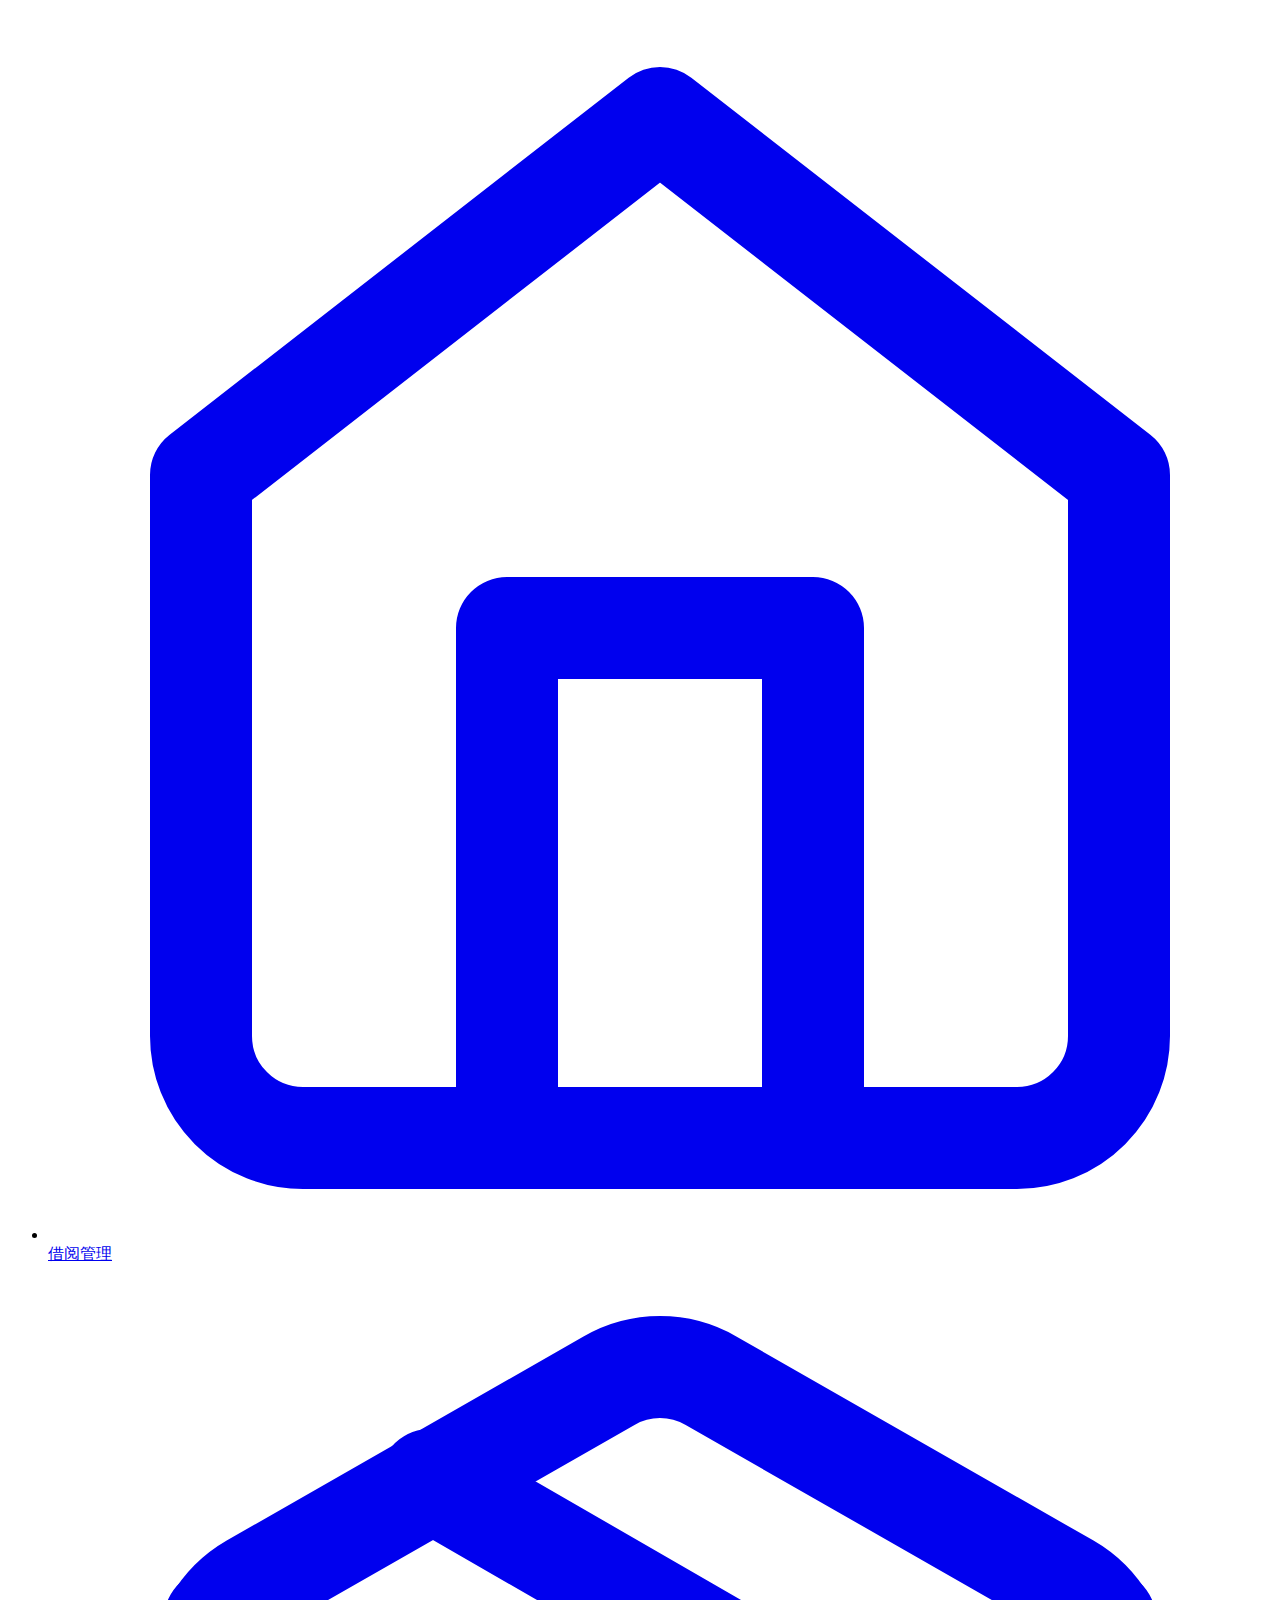
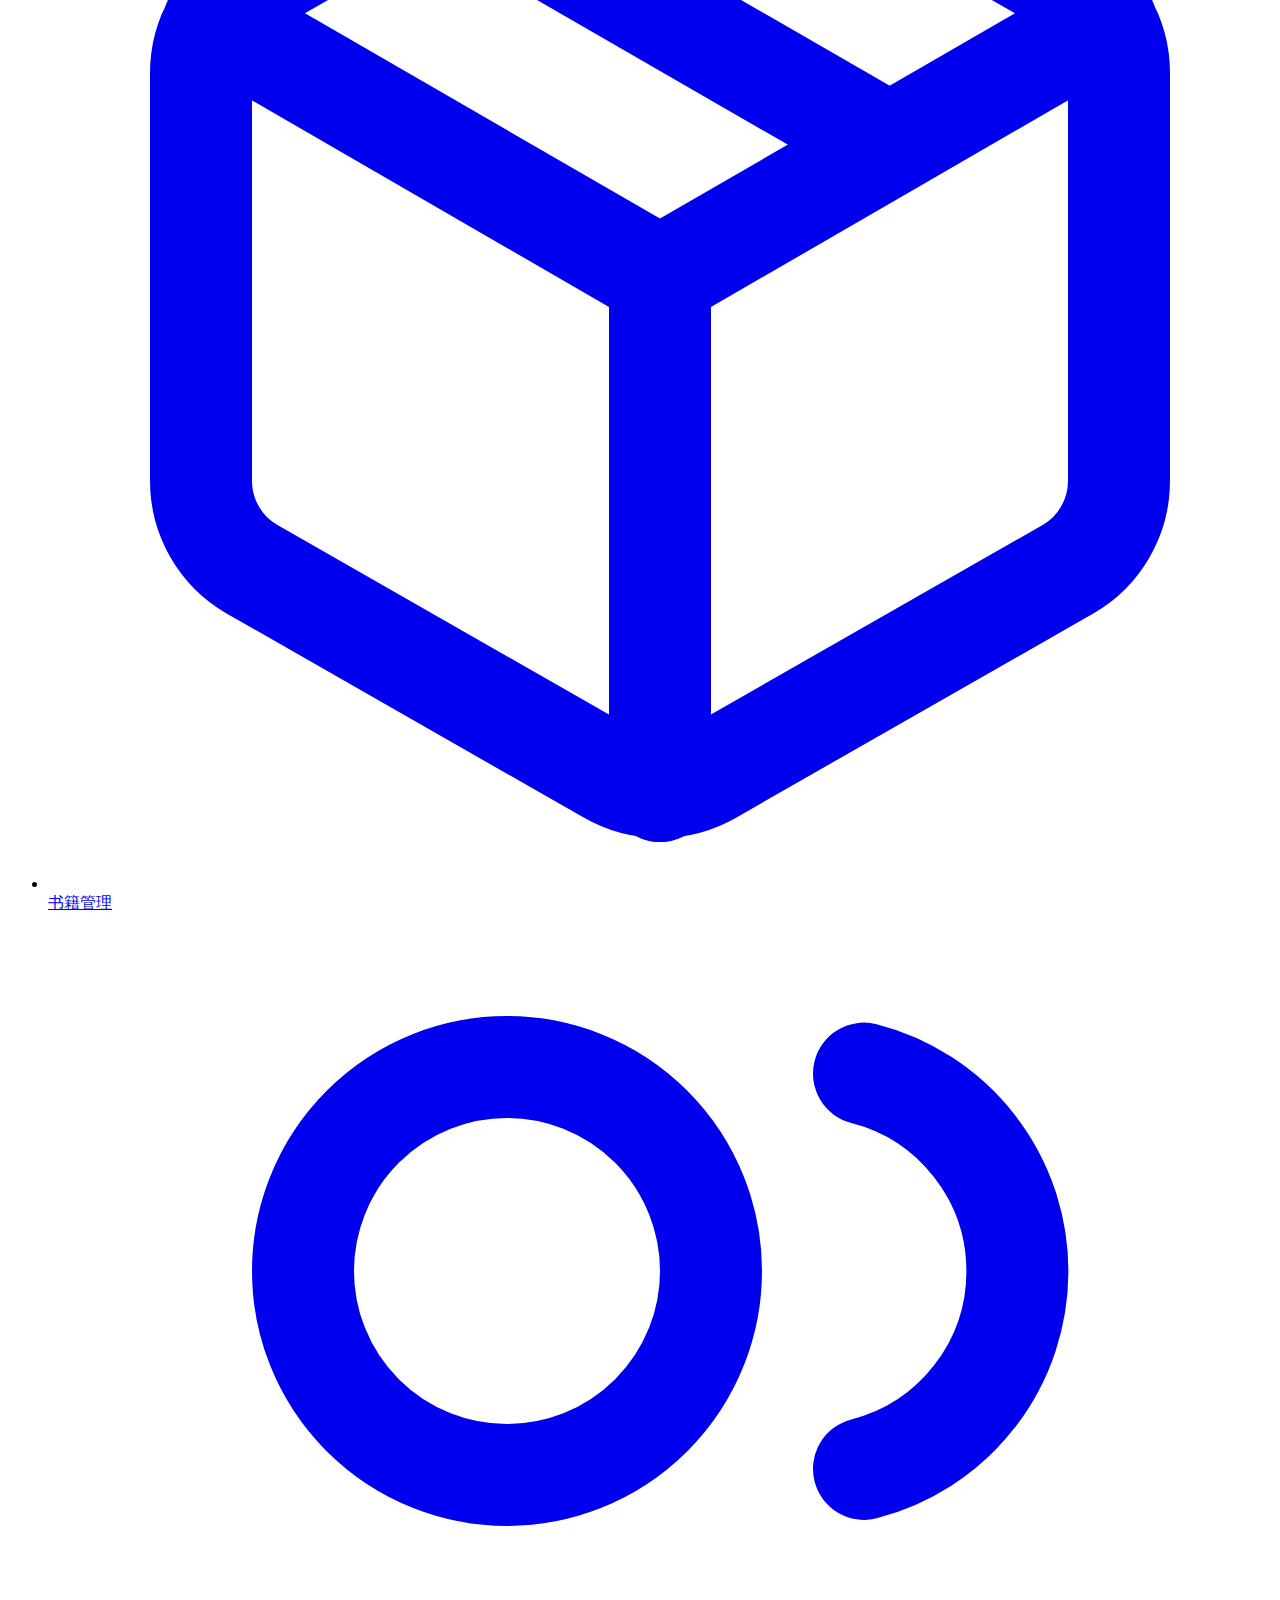
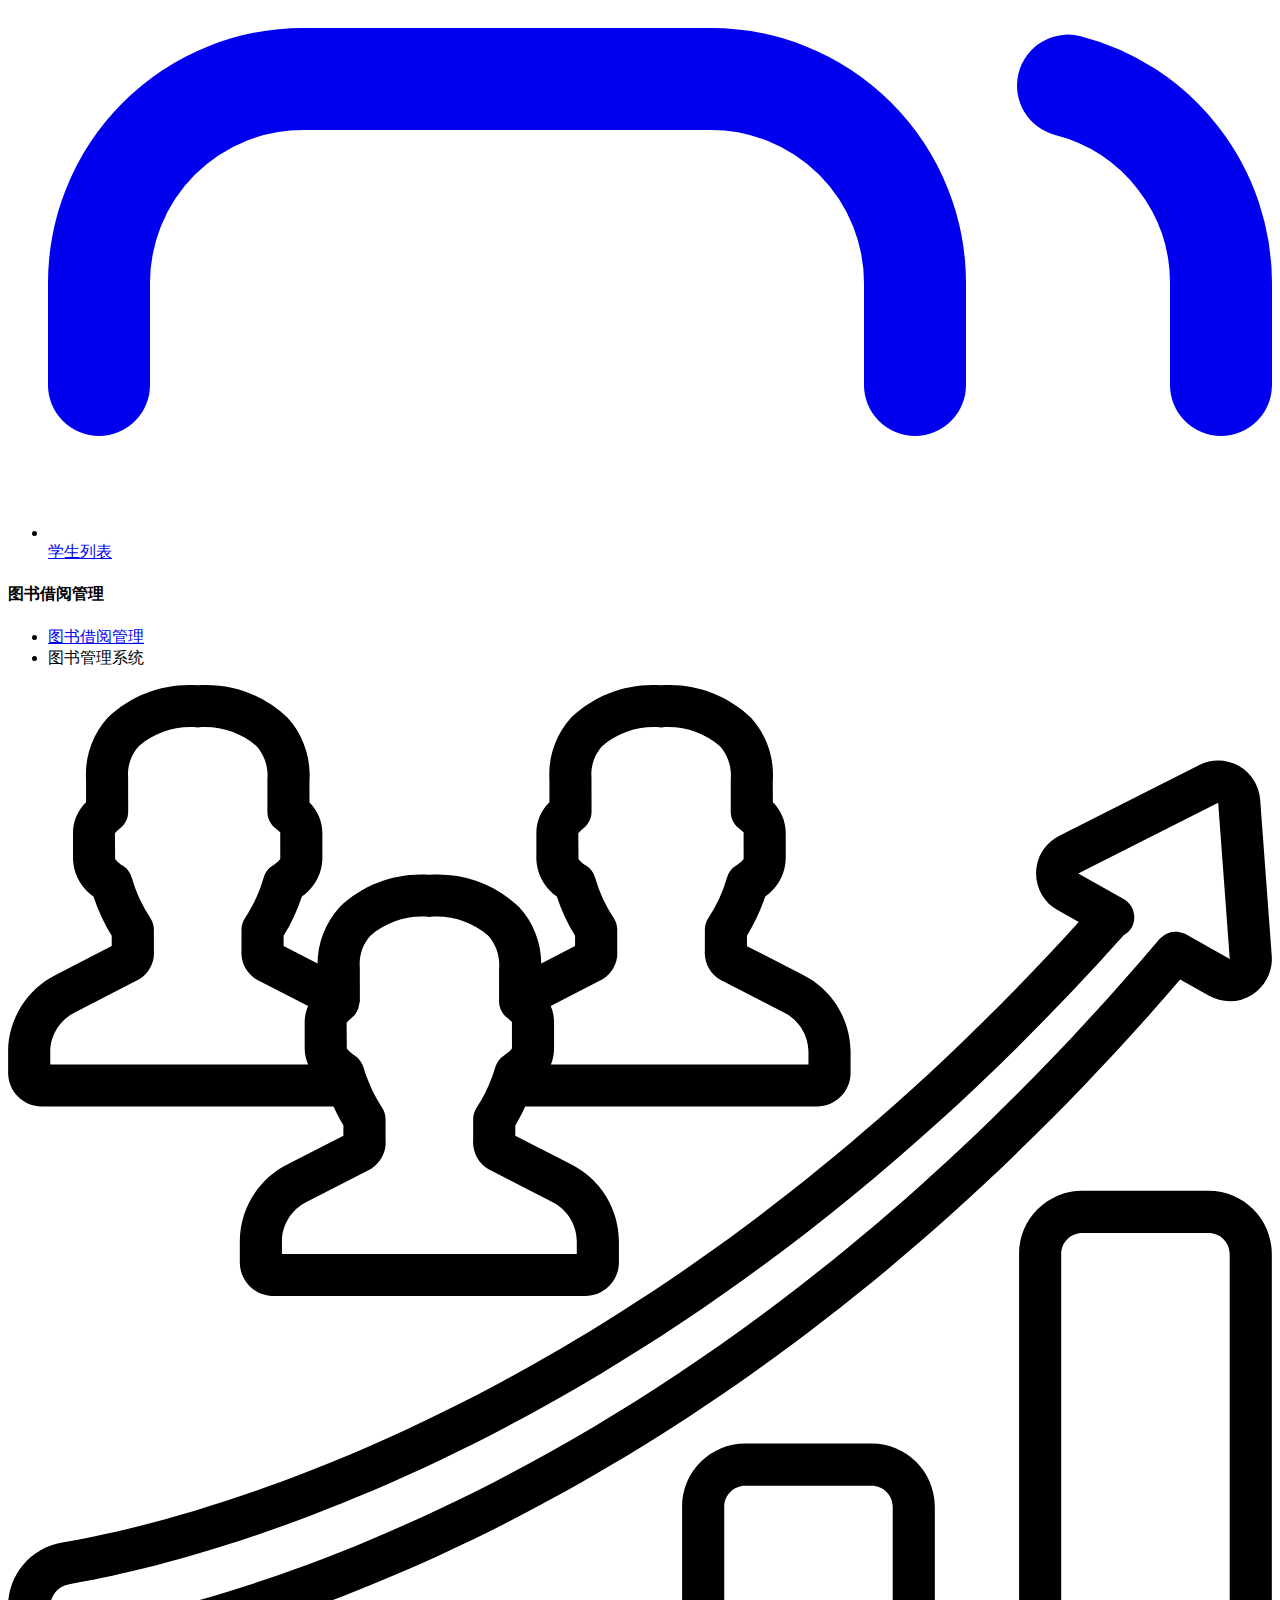
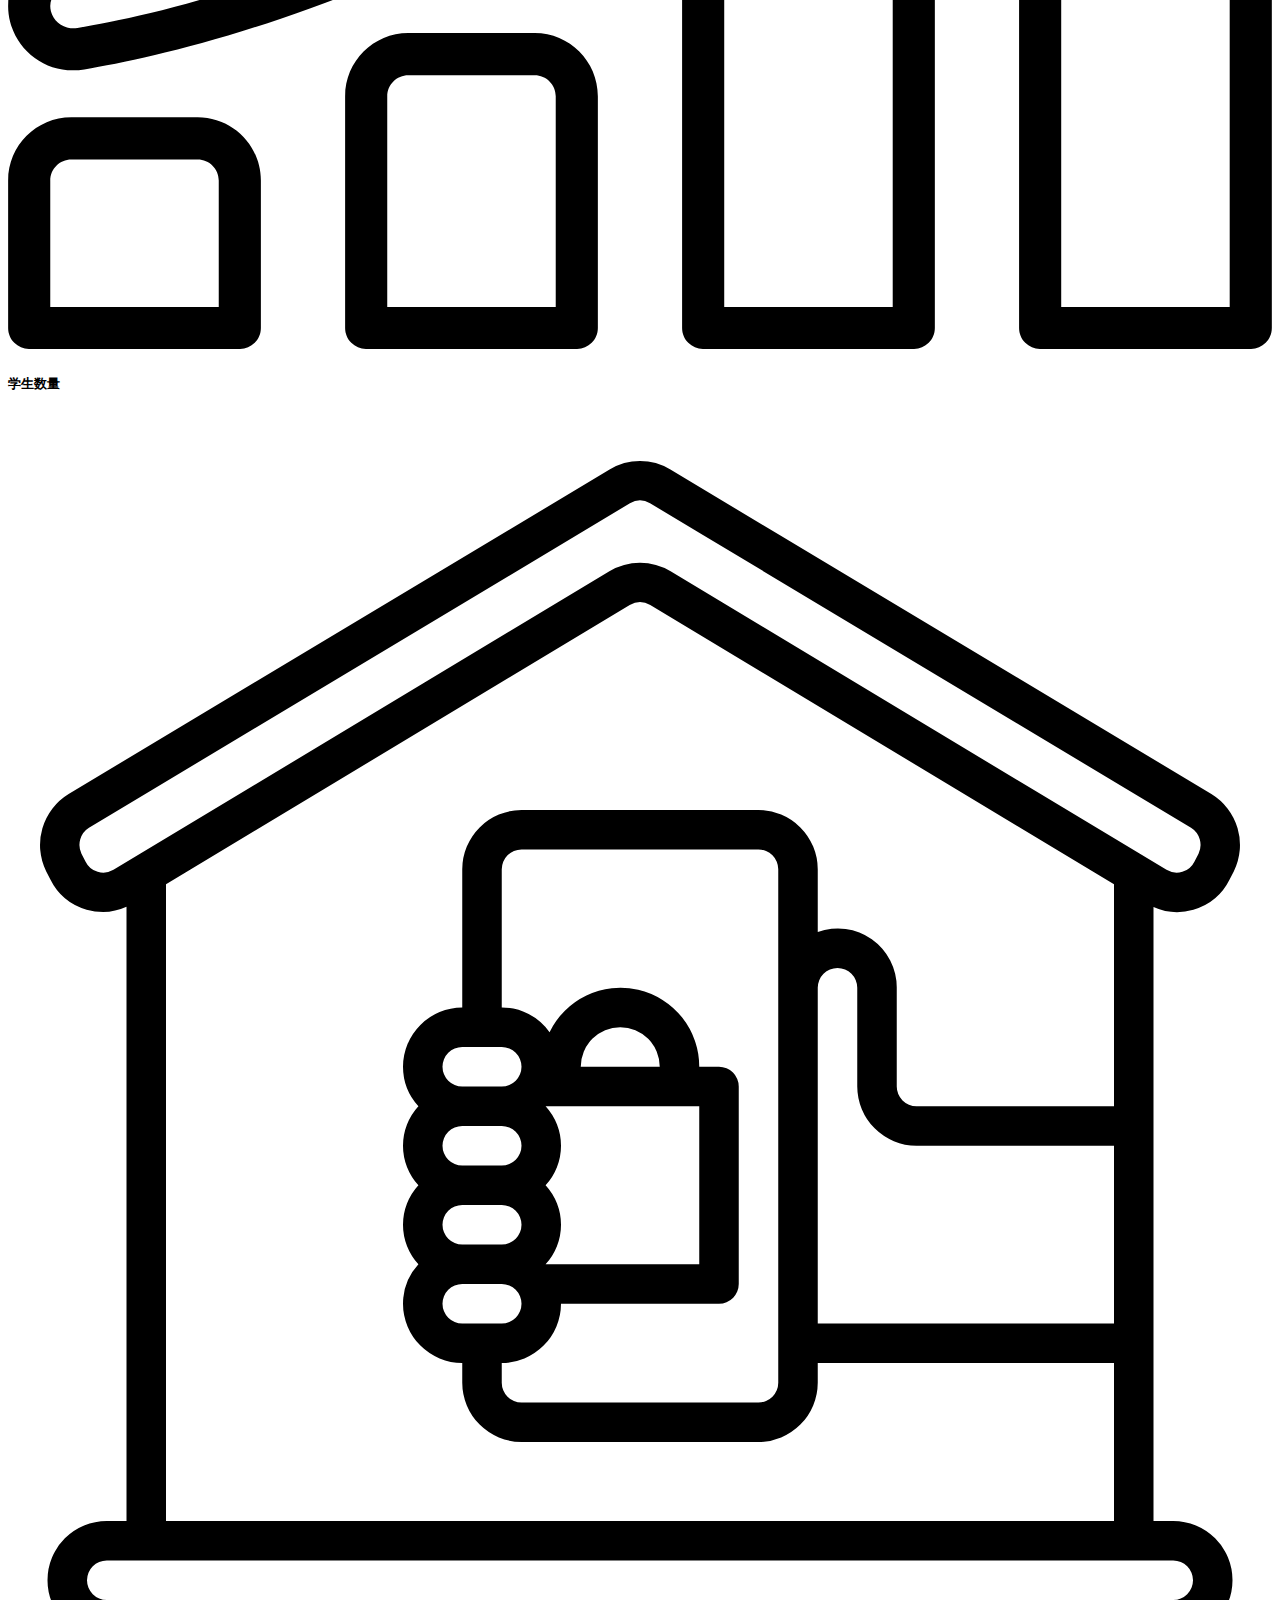
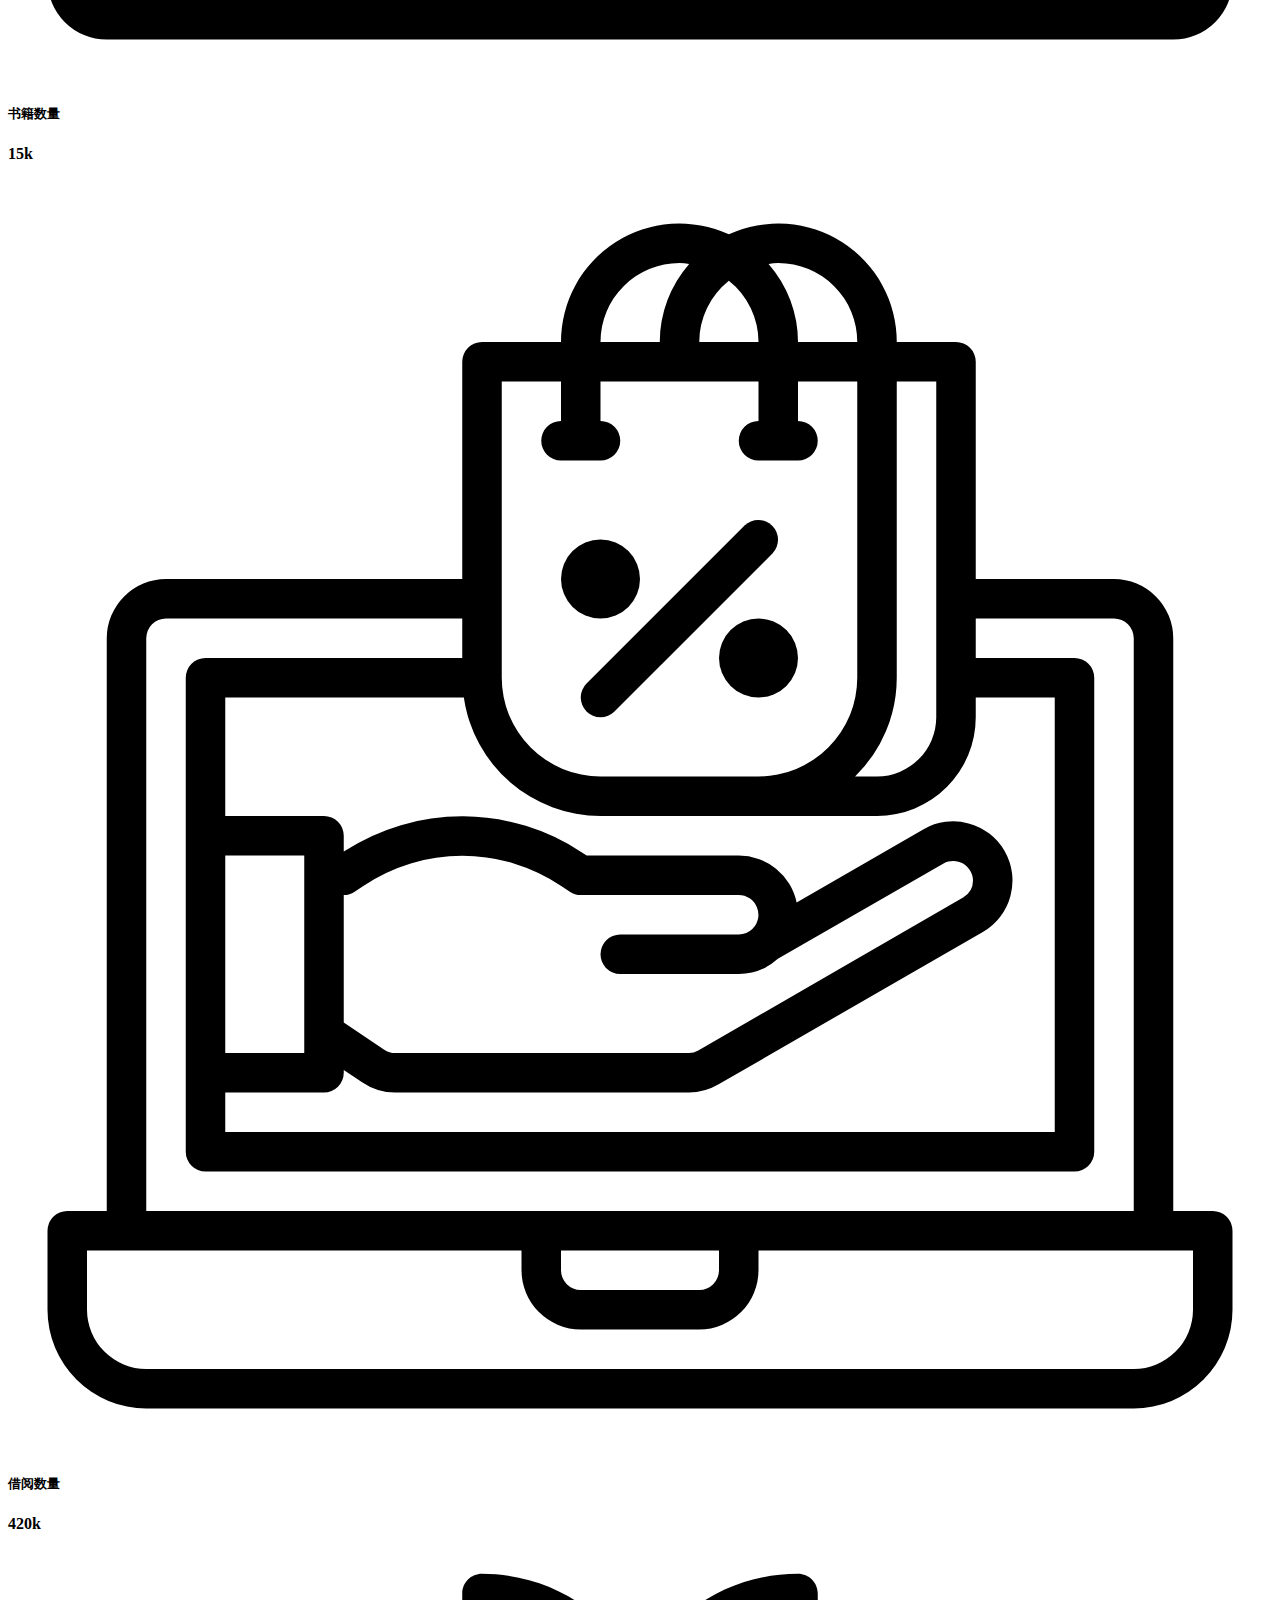
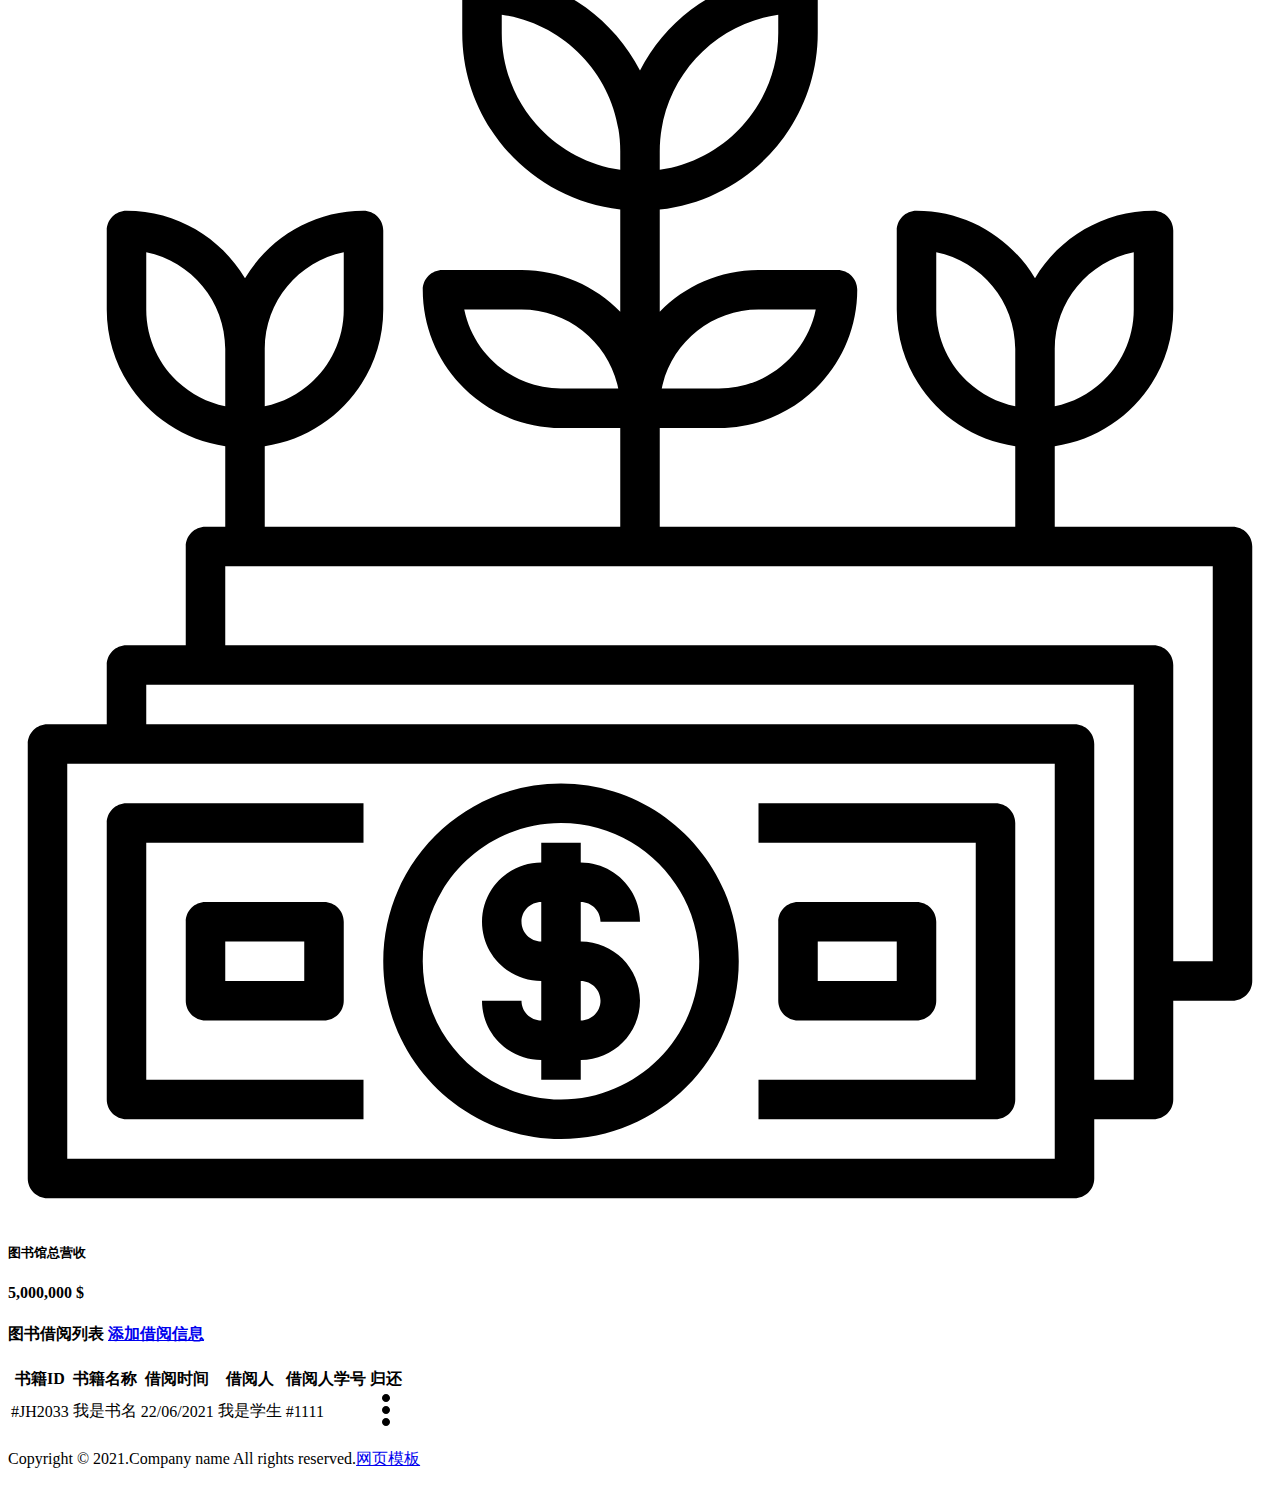
==== src/main/resources/index.html @ d1291835 "Finish P4" ====
<!DOCTYPE html>
<!--[if IE 8]> <html lang="en" class="ie8 no-js"> <![endif]-->
<!--[if IE 9]> <html lang="en" class="ie9 no-js"> <![endif]-->
<!--[if !IE]><!-->
<html lang="zxx" xmlns:th="http://www.thymeleaf.org">
<!--<![endif]-->
<!-- Begin Head -->

<head>
    <title>图书管理系统</title>
    <meta charset="utf-8">
    <meta content="width=device-width, initial-scale=1.0" name="viewport">
    <meta name="description" content="">
    <meta name="keywords" content="">
    <meta name="author" content="">
    <meta name="MobileOptimized" content="320">
    <!--Start Style -->
    <link rel="stylesheet" type="text/css" href="static/css/fonts.css">
    <link rel="stylesheet" type="text/css" href="static/css/bootstrap.min.css">
    <link rel="stylesheet" type="text/css" href="static/css/font-awesome.min.css">
    <link rel="stylesheet" type="text/css" href="static/css/icofont.min.css">
    <link rel="stylesheet" type="text/css" href="static/css/style.css">
	<link rel="stylesheet" id="theme-change" type="text/css" href="">
</head>

<body>
<!--	<div class="loader">-->
<!--	  <div class="spinner">-->
<!--		<img src="static/picture/loader.gif" alt="">-->
<!--	  </div> -->
<!--	</div>-->
    <!-- Main Body -->
    <div class="page-wrapper">

        <div th:replace="header.html::title"></div>

        <!-- Sidebar Start -->
        <aside class="sidebar-wrapper">
            <div class="side-menu-wrap">
                <ul class="main-menu">
                    <li>
                        <a href="index" class="active">
                            <span class="icon-menu feather-icon">
                                <svg xmlns="http://www.w3.org/2000/svg" viewbox="0 0 24 24" fill="none" stroke="currentColor" stroke-width="2" stroke-linecap="round" stroke-linejoin="round" class="feather feather-home"><path d="M3 9l9-7 9 7v11a2 2 0 0 1-2 2H5a2 2 0 0 1-2-2z"></path><polyline points="9 22 9 12 15 12 15 22"></polyline></svg>
                            </span>
                            <span class="menu-text">
                                借阅管理
                            </span>
                        </a>
                    </li>
                    
                    <li>
                        <a href="books">
                            <span class="icon-menu feather-icon">
                                <svg xmlns="http://www.w3.org/2000/svg" viewbox="0 0 24 24" fill="none" stroke="currentColor" stroke-width="2" stroke-linecap="round" stroke-linejoin="round" class="feather feather-package"><line x1="16.5" y1="9.4" x2="7.5" y2="4.21"></line><path d="M21 16V8a2 2 0 0 0-1-1.73l-7-4a2 2 0 0 0-2 0l-7 4A2 2 0 0 0 3 8v8a2 2 0 0 0 1 1.73l7 4a2 2 0 0 0 2 0l7-4A2 2 0 0 0 21 16z"></path><polyline points="3.27 6.96 12 12.01 20.73 6.96"></polyline><line x1="12" y1="22.08" x2="12" y2="12"></line></svg>
                            </span>
                            <span class="menu-text">
                                书籍管理
                            </span>
                        </a>
                    </li>
                    <li>
                        <a href="students">
                            <span class="icon-menu feather-icon">
                                <svg xmlns="http://www.w3.org/2000/svg" viewbox="0 0 24 24" fill="none" stroke="currentColor" stroke-width="2" stroke-linecap="round" stroke-linejoin="round" class="feather feather-users"><path d="M17 21v-2a4 4 0 0 0-4-4H5a4 4 0 0 0-4 4v2"></path><circle cx="9" cy="7" r="4"></circle><path d="M23 21v-2a4 4 0 0 0-3-3.87"></path><path d="M16 3.13a4 4 0 0 1 0 7.75"></path></svg>
                            </span>
                            <span class="menu-text">
                                学生列表
                            </span>
                        </a>
                    </li>
                </ul>
            </div>
        </aside>
        <!-- Container Start -->
        <div class="page-wrapper">
            <div class="main-content">
                <!-- Page Title Start -->
                <div class="row">
                    <div class="colxl-12 col-lg-12 col-md-12 col-sm-12 col-12">
                        <div class="page-title-wrapper">
                            <div class="page-title-box">
                                <h4 class="page-title bold">图书借阅管理</h4>
                            </div>
                            <div class="breadcrumb-list">
                                <ul>
                                    <li class="breadcrumb-link">
                                        <a href="javascript:void(0);"><i class="fas fa-home mr-2"></i>图书借阅管理</a>
                                    </li>
                                    <li class="breadcrumb-link active">图书管理系统</li>
                                </ul>
                            </div>
                        </div>
                    </div>
                </div>

                <!-- Dashboard Start -->
                <div class="row">
                    <div class="col-xl-3 col-lg-4 col-md-6">
                        <!-- Start Card-->
                        <div class="card ad-info-card">
                            <div class="card-body dd-flex align-items-center">
                                <div class="icon-info">
                                    <svg version="1.1" xmlns="http://www.w3.org/2000/svg" xmlns:xlink="http://www.w3.org/1999/xlink" x="0px" y="0px" viewbox="0 0 512.126 512.126" xml:space="preserve">
                                        <g transform="translate(0 -1)">
                                            <g>
                                                <g>
                                                    <path d="M13.88,171.793h117.986c1.201,2.614,2.547,5.16,4.031,7.625l-0.009,4.175l-22.567,11.587
                                                        c-11.796,5.875-19.293,17.877-19.4,31.054v8.875c0.104,7.537,6.288,13.568,13.825,13.484h125.95
                                                        c7.537,0.085,13.721-5.946,13.825-13.483v-8.875c-0.108-13.178-7.605-25.18-19.4-31.058l-22.583-11.579v-4.171
                                                        c1.49-2.466,2.84-5.015,4.042-7.633h117.983c7.537,0.085,13.721-5.946,13.825-13.483v-8.875
                                                        c-0.107-13.177-7.604-25.179-19.4-31.054v-0.004l-22.583-11.579v-4.196c3.072-5.008,5.558-10.353,7.408-15.929
                                                        c5.027-3.432,8.109-9.062,8.292-15.146V60.689c-0.089-4.571-1.961-8.927-5.217-12.138l-0.025-8.554
                                                        c0.722-9.479-2.508-18.835-8.925-25.85c-9.739-9.271-22.94-13.999-36.35-13.021c-13.434-0.976-26.655,3.772-36.4,13.071
                                                        c-6.195,6.829-9.377,15.867-8.825,25.071v9.259c-3.309,3.191-5.213,7.566-5.292,12.162v10.837
                                                        c0.183,6.084,3.265,11.713,8.292,15.146c1.848,5.573,4.331,10.915,7.4,15.921l-0.009,4.2l-13.682,7.024
                                                        c-0.04-8.48-3.251-16.638-9.002-22.87c-9.739-9.27-22.939-13.999-36.35-13.021c-13.434-0.976-26.655,3.772-36.4,13.071
                                                        c-5.69,6.256-8.857,14.4-8.889,22.856l-13.761-7.056v-4.196c3.072-5.008,5.558-10.353,7.408-15.929
                                                        c5.027-3.432,8.109-9.062,8.292-15.146V60.689c-0.09-4.57-1.962-8.924-5.217-12.133l-0.025-8.558
                                                        c0.723-9.479-2.508-18.836-8.925-25.85c-9.739-9.271-22.94-13.999-36.35-13.021C63.421,0.151,50.2,4.898,40.455,14.197
                                                        c-6.195,6.831-9.377,15.87-8.825,25.075v9.259c-3.307,3.19-5.211,7.564-5.292,12.158v10.837
                                                        c0.183,6.084,3.265,11.713,8.292,15.146c1.849,5.573,4.332,10.915,7.4,15.921l-0.009,4.2l-22.567,11.588
                                                        c-11.796,5.875-19.293,17.877-19.4,31.054v8.875C0.159,165.846,6.343,171.878,13.88,171.793z M241.063,120.151
                                                        c3.963-2.5,6.193-7.008,5.775-11.675v-8.363c-0.001-1.683-0.499-3.329-1.434-4.729c-3.314-4.994-5.84-10.468-7.491-16.229
                                                        c-0.555-2.011-1.827-3.749-3.575-4.887c-1.249-0.682-2.339-1.621-3.2-2.754v0.004l-0.075-10.438
                                                        c0.643-0.803,1.388-1.519,2.217-2.129c1.993-1.622,3.15-4.055,3.15-6.625l-0.025-13.754c-0.366-4.656,1.181-9.259,4.284-12.75
                                                        c6.584-5.711,15.224-8.469,23.9-7.629c8.668-0.841,17.302,1.912,23.883,7.617c3.252,3.69,4.829,8.563,4.358,13.458v13.058
                                                        c0,2.57,1.157,5.003,3.15,6.625c1.692,1.371,2.05,1.833,2.058,1.737l0.017,10.696c0,0.009-0.383,1.05-3.217,2.883
                                                        c-1.748,1.138-3.02,2.876-3.575,4.887c-1.651,5.762-4.178,11.235-7.492,16.229c-0.934,1.4-1.433,3.046-1.434,4.729v8.363
                                                        c-0.392,4.852,2.04,9.498,6.25,11.942l25.6,13.141c6.094,2.966,10.008,9.1,10.133,15.876v5.292h-104.35
                                                        c0.843-2.028,1.273-4.204,1.267-6.4v-10.837c0.004-2.221-0.456-4.418-1.35-6.45L241.063,120.151z M139.413,135.743
                                                        c1.554-1.34,2.563-3.203,2.838-5.236l0.04-0.177c0.121-0.394,0.212-0.796,0.273-1.204l-0.025-13.75
                                                        c-0.366-4.657,1.18-9.263,4.283-12.755c6.584-5.711,15.224-8.469,23.9-7.629c8.668-0.841,17.302,1.912,23.883,7.617
                                                        c3.251,3.692,4.829,8.565,4.358,13.462v13.054c0,2.57,1.157,5.003,3.15,6.625c1.692,1.371,2.058,1.829,2.058,1.737l0.017,10.696
                                                        c0,0.009-0.383,1.05-3.217,2.883c-1.731,1.126-2.995,2.842-3.558,4.829c-0.34,1.328-0.774,2.63-1.3,3.896
                                                        c-0.052,0.116-0.062,0.241-0.108,0.358c-0.024,0.061-0.078,0.101-0.101,0.163c-1.501,4.139-3.49,8.083-5.925,11.75
                                                        c-0.983,1.426-1.509,3.118-1.508,4.85v8.363c-0.392,4.852,2.039,9.498,6.25,11.942l25.6,13.138
                                                        c6.093,2.968,10.008,9.102,10.133,15.878v5.292H110.988v-5.292c0.124-6.776,4.039-12.91,10.133-15.875l26.075-13.408
                                                        c3.963-2.5,6.193-7.008,5.775-11.675v-8.363c0.001-1.732-0.525-3.424-1.508-4.85c-2.489-3.786-4.525-7.85-6.067-12.11
                                                        l-0.012-0.029l-0.055-0.132c-0.526-1.266-0.96-2.568-1.3-3.896c-0.566-1.986-1.83-3.7-3.558-4.829
                                                        c-1.249-0.682-2.339-1.621-3.2-2.754v0.004l-0.083-10.433C137.837,137.08,138.584,136.36,139.413,135.743z M17.122,149.435
                                                        c0.124-6.776,4.039-12.91,10.133-15.875l26.075-13.408c3.963-2.5,6.193-7.008,5.775-11.675v-8.363
                                                        c-0.001-1.683-0.499-3.329-1.434-4.729c-3.314-4.994-5.84-10.468-7.492-16.229c-0.555-2.011-1.827-3.749-3.575-4.887
                                                        c-1.249-0.682-2.339-1.621-3.2-2.754v0.004l-0.083-10.433c0.648-0.805,1.396-1.525,2.225-2.142
                                                        c1.992-1.619,3.149-4.049,3.15-6.616l-0.025-13.75c-0.366-4.657,1.181-9.262,4.284-12.754c6.584-5.711,15.224-8.469,23.9-7.629
                                                        c8.668-0.841,17.302,1.912,23.883,7.617c3.251,3.692,4.829,8.565,4.358,13.462v13.054c0.001,2.567,1.158,4.997,3.15,6.617
                                                        c1.692,1.379,2.067,1.842,2.058,1.746l0.017,10.696c0,0.009-0.383,1.05-3.217,2.883c-1.748,1.138-3.02,2.876-3.575,4.887
                                                        c-1.651,5.762-4.178,11.235-7.492,16.23c-0.934,1.4-1.433,3.046-1.434,4.729v8.363c-0.392,4.852,2.04,9.498,6.25,11.942
                                                        l20.763,10.656c-0.92,2.014-1.402,4.2-1.413,6.415v10.837c0.036,2.206,0.514,4.382,1.406,6.4H17.122V149.435z"></path>
                                                    <path d="M26.422,400.235c1.51-0.001,3.018-0.125,4.508-0.371c55.972-9.13,252.363-56.295,443.986-279.584l11.697,6.639
                                                        c5.476,3.078,12.2,2.903,17.508-0.456c5.309-3.359,8.346-9.361,7.908-15.627l-4.692-63.371
                                                        c-0.399-5.686-3.615-10.795-8.57-13.612c-4.955-2.817-10.99-2.969-16.08-0.405l-56.7,28.654
                                                        c-5.651,2.802-9.287,8.503-9.444,14.809c-0.157,6.306,3.189,12.181,8.694,15.262l8.583,4.873
                                                        C253.671,295.491,73.423,339.651,21.938,348.477c-12.583,2.109-21.821,12.971-21.883,25.729c0.003,2.12,0.269,4.232,0.792,6.288
                                                        C3.817,392.172,14.371,400.319,26.422,400.235z M24.855,365.293c53.354-9.143,241.519-55.127,427.17-262.877
                                                        c1.32-0.706,2.425-1.756,3.197-3.04c2.323-4.099,0.887-9.305-3.209-11.633l-18.367-10.392l56.675-28.663l4.692,63.375
                                                        l-17.75-10.071c-0.277-0.109-0.561-0.202-0.848-0.279c-3.098-1.393-6.734-0.749-9.164,1.625c-0.245,0.173-0.48,0.359-0.704,0.558
                                                        C277.23,327.422,83.155,374.052,28.164,383.022c-4.808,0.917-9.51-2.028-10.783-6.754c-0.17-0.674-0.257-1.367-0.259-2.063
                                                        C17.192,369.75,20.454,365.99,24.855,365.293z"></path>
                                                    <path d="M76.855,419.26h-51.2c-14.132,0.015-25.585,11.468-25.6,25.6v59.733c-0.001,2.263,0.898,4.434,2.499,6.035
                                                        c1.6,1.6,3.771,2.499,6.035,2.499h85.333c2.263,0.001,4.434-0.898,6.035-2.499c1.6-1.6,2.499-3.771,2.499-6.035V444.86
                                                        C102.44,430.728,90.987,419.275,76.855,419.26z M85.388,496.06H17.122v-51.2c0.005-4.711,3.822-8.529,8.533-8.533h51.2
                                                        c4.711,0.005,8.529,3.822,8.533,8.533V496.06z"></path>
                                                    <path d="M213.388,385.126h-51.2c-14.132,0.015-25.585,11.468-25.6,25.6v93.867c-0.001,2.263,0.898,4.434,2.499,6.035
                                                        c1.6,1.6,3.771,2.499,6.035,2.499h85.333c2.263,0.001,4.434-0.898,6.035-2.499c1.6-1.6,2.499-3.771,2.499-6.035v-93.867
                                                        C238.973,396.594,227.52,385.142,213.388,385.126z M221.922,496.06h-68.267v-85.333c0.005-4.711,3.822-8.529,8.533-8.533h51.2
                                                        c4.711,0.005,8.529,3.822,8.533,8.533V496.06z"></path>
                                                    <path d="M349.922,308.326h-51.2c-14.132,0.015-25.585,11.468-25.6,25.6v170.667c-0.001,2.263,0.898,4.434,2.499,6.035
                                                        c1.6,1.6,3.771,2.499,6.035,2.499h85.333c2.263,0.001,4.434-0.898,6.035-2.499c1.6-1.6,2.499-3.771,2.499-6.035V333.926
                                                        C375.506,319.794,364.054,308.342,349.922,308.326z M358.455,496.06h-68.267V333.926c0.005-4.711,3.822-8.529,8.533-8.533h51.2
                                                        c4.711,0.005,8.529,3.823,8.533,8.533V496.06z"></path>
                                                    <path d="M486.455,205.926h-51.2c-14.132,0.015-25.585,11.468-25.6,25.6v273.067c-0.001,2.263,0.898,4.434,2.499,6.035
                                                        c1.6,1.6,3.771,2.499,6.035,2.499h85.333c2.263,0.001,4.434-0.898,6.035-2.499c1.6-1.6,2.499-3.771,2.499-6.035V231.526
                                                        C512.04,217.394,500.587,205.942,486.455,205.926z M494.988,496.06h-68.267V231.526c0.005-4.711,3.822-8.529,8.533-8.533h51.2
                                                        c4.711,0.005,8.529,3.822,8.533,8.533V496.06z"></path>
                                                </g>
                                            </g>
                                        </g>
                                    </svg>
                                </div>
                                <div class="icon-info-text">
                                    <h5 class="ad-title">学生数量</h5>
                                    <h4 class="ad-card-title" th:text="${student_count}"></h4>
                                </div>
                            </div>
                        </div>
                    </div>
                    <!-- Start Card-->
                    <div class="col-xl-3 col-lg-4 col-md-6">
                        <div class="card ad-info-card">
                            <div class="card-body dd-flex align-items-center">
                                <div class="icon-info">
                                    <svg xmlns="http://www.w3.org/2000/svg" viewbox="0 0 64 64"><g id="shopping-smartphone-home-house-hand"><path d="M60.02,25.05a2.971,2.971,0,0,0,1.84-1.54l.21-.41a3.022,3.022,0,0,0-1.14-3.91L33.54,2.76a2.988,2.988,0,0,0-3.08,0L3.07,19.19A3.022,3.022,0,0,0,1.93,23.1l.21.41a2.971,2.971,0,0,0,1.84,1.54,3.045,3.045,0,0,0,.84.12A3.033,3.033,0,0,0,6,24.9V56H5a3,3,0,0,0,0,6H59a3,3,0,0,0,0-6H58V24.91A2.928,2.928,0,0,0,60.02,25.05ZM59,58a1,1,0,0,1,0,2H5a1,1,0,0,1,0-2ZM46,37H56v9H41V29a1,1,0,0,1,2,0v5A3.009,3.009,0,0,0,46,37Zm0-2a1,1,0,0,1-1-1V29a2.98,2.98,0,0,0-4-2.82V23a3.009,3.009,0,0,0-3-3H26a3.009,3.009,0,0,0-3,3v7a3.009,3.009,0,0,0-3,3,2.974,2.974,0,0,0,.78,2,2.954,2.954,0,0,0,0,4,2.954,2.954,0,0,0,0,4A2.974,2.974,0,0,0,20,45a3.009,3.009,0,0,0,3,3v1a3.009,3.009,0,0,0,3,3H38a3.009,3.009,0,0,0,3-3V48H56v8H8V23.76L31.48,9.62a1.02,1.02,0,0,1,1.04,0L56,23.76V35ZM23,36h2a1,1,0,0,1,0,2H23a1,1,0,0,1,0-2Zm-1-3a1,1,0,0,1,1-1h2a1,1,0,0,1,0,2H23A1,1,0,0,1,22,33Zm1,7h2a1,1,0,0,1,0,2H23a1,1,0,0,1,0-2Zm0,4h2a1,1,0,0,1,0,2H23a1,1,0,0,1,0-2Zm2,4a3.009,3.009,0,0,0,3-3h8a1,1,0,0,0,1-1V34a1,1,0,0,0-1-1H35a3.99,3.99,0,0,0-7.58-1.75A2.956,2.956,0,0,0,25,30V23a1,1,0,0,1,1-1H38a1,1,0,0,1,1,1V49a1,1,0,0,1-1,1H26a1,1,0,0,1-1-1Zm2.22-9a2.954,2.954,0,0,0,0-4H35v8H27.22a2.954,2.954,0,0,0,0-4ZM29,33a2,2,0,0,1,4,0ZM33.55,7.91a2.979,2.979,0,0,0-3.1,0L5.34,23.03a1.018,1.018,0,0,1-.8.1.972.972,0,0,1-.61-.51l-.21-.41A1.021,1.021,0,0,1,4.1,20.9L31.49,4.47a1,1,0,0,1,1.02,0L59.9,20.9a1.021,1.021,0,0,1,.38,1.31l-.21.41a.972.972,0,0,1-.61.51,1.018,1.018,0,0,1-.8-.1Z"></path></g></svg>
                                </div>
                                <div class="icon-info-text">
                                    <h5 class="ad-title">书籍数量</h5>
                                    <h4 class="ad-card-title" th:text="${book_count}">15k</h4>
                                </div>
                            </div>
                        </div>
                    </div>
                    <!-- Start Card-->
                    <div class="col-xl-3 col-lg-4 col-md-6">
                        <div class="card ad-info-card">
                            <div class="card-body dd-flex align-items-center">
                                <div class="icon-info">
                                    <svg xmlns="http://www.w3.org/2000/svg" viewbox="0 0 64 64"><g id="hand_&#xB7;_ecommerce_&#xB7;_shopping_&#xB7;_online_&#xB7;_sale" data-name="hand &#xB7; ecommerce &#xB7; shopping &#xB7; online &#xB7; sale"><path d="M61,52H59V23a3.009,3.009,0,0,0-3-3H49V9a1,1,0,0,0-1-1H45a5.992,5.992,0,0,0-8.5-5.45A5.992,5.992,0,0,0,28,8H24a1,1,0,0,0-1,1V20H8a3.009,3.009,0,0,0-3,3V52H3a1,1,0,0,0-1,1v4a5,5,0,0,0,5,5H57a5,5,0,0,0,5-5V53A1,1,0,0,0,61,52ZM45,25V10h2V27a3.009,3.009,0,0,1-3,3H42.89A6.97,6.97,0,0,0,45,25ZM39,4a4,4,0,0,1,4,4H40a6.016,6.016,0,0,0-1.49-3.95A3.87,3.87,0,0,1,39,4Zm-2.5.9A3.976,3.976,0,0,1,38,8H35A3.976,3.976,0,0,1,36.5,4.9ZM34,4a3.87,3.87,0,0,1,.49.05A6.016,6.016,0,0,0,33,8H30A4,4,0,0,1,34,4Zm-9,6h3v2a1,1,0,0,0,0,2h2a1,1,0,0,0,0-2V10h8v2a1,1,0,0,0,0,2h2a1,1,0,0,0,0-2V10h3V25a5,5,0,0,1-5,5H30a5,5,0,0,1-5-5ZM23.08,26A7,7,0,0,0,30,32H44a5,5,0,0,0,5-5V26h4V48H11V46h5a1,1,0,0,0,1-1v-.14l.93.62a2.952,2.952,0,0,0,1.68.52H34.46a2.925,2.925,0,0,0,1.5-.4l13.4-7.73a3.006,3.006,0,0,0,1.1-4.1,3.011,3.011,0,0,0-4.1-1.1l-6.43,3.71A2.993,2.993,0,0,0,37,34H29.3l-.2-.13A10.972,10.972,0,0,0,17,33.8V33a1,1,0,0,0-1-1H11V26ZM11,44V34h4V44Zm20-4h6a2.982,2.982,0,0,0,1.98-.77l8.39-4.83a1.006,1.006,0,0,1,1.49.86.992.992,0,0,1-.5.87L34.95,43.87a.922.922,0,0,1-.49.13H19.61a1.023,1.023,0,0,1-.56-.17L17,42.46V36a.967.967,0,0,0,.55-.17l.46-.3a8.975,8.975,0,0,1,9.98,0l.46.3A.967.967,0,0,0,29,36h8a1,1,0,0,1,.71,1.7.01.01,0,0,0-.01.01A.991.991,0,0,1,37,38H31a1,1,0,0,0,0,2ZM7,23a1,1,0,0,1,1-1H23v2H10a1,1,0,0,0-1,1V49a1,1,0,0,0,1,1H54a1,1,0,0,0,1-1V25a1,1,0,0,0-1-1H49V22h7a1,1,0,0,1,1,1V52H7ZM36,54v1a1,1,0,0,1-1,1H29a1,1,0,0,1-1-1V54Zm24,3a3.009,3.009,0,0,1-3,3H7a3.009,3.009,0,0,1-3-3V54H26v1a3.009,3.009,0,0,0,3,3h6a3.009,3.009,0,0,0,3-3V54H60Z"></path><path d="M29.293,26.707a1,1,0,0,0,1.414,0l8-8a1,1,0,0,0-1.414-1.414l-8,8A1,1,0,0,0,29.293,26.707Z"></path><circle cx="30" cy="20" r="2"></circle><circle cx="38" cy="24" r="2"></circle></g></svg>
                                </div>
                                <div class="icon-info-text">
                                    <h5 class="ad-title">借阅数量</h5>
                                    <h4 class="ad-card-title" th:text="${borrow_list.size()}">420k</h4>
                                </div>
                            </div>
                        </div>
                    </div>
                    <!-- Start Card-->
                    <div class="col-xl-3 col-lg-4 col-md-6">
                        <div class="card ad-info-card">
                            <div class="card-body dd-flex align-items-center">
                                <div class="icon-info">
                                    <svg enable-background="new 0 0 64 64" viewbox="0 0 64 64" xmlns="http://www.w3.org/2000/svg"><g><path d="m28 60c4.962 0 9-4.038 9-9s-4.038-9-9-9-9 4.038-9 9 4.038 9 9 9zm0-16c3.86 0 7 3.14 7 7s-3.14 7-7 7-7-3.14-7-7 3.14-7 7-7z"></path><path d="m26 53h-2c0 1.654 1.346 3 3 3v1h2v-1c1.654 0 3-1.346 3-3s-1.346-3-3-3v-2c.551 0 1 .449 1 1h2c0-1.654-1.346-3-3-3v-1h-2v1c-1.654 0-3 1.346-3 3s1.346 3 3 3v2c-.551 0-1-.449-1-1zm0-4c0-.551.449-1 1-1v2c-.551 0-1-.449-1-1zm3 3c.551 0 1 .449 1 1s-.449 1-1 1z"></path><path d="m62 29h-9v-4.08c3.387-.488 6-3.401 6-6.92v-4c0-.552-.448-1-1-1-2.548 0-4.775 1.373-6 3.413-1.225-2.04-3.452-3.413-6-3.413-.552 0-1 .448-1 1v4c0 3.519 2.613 6.432 6 6.92v4.08h-18v-5h3c3.86 0 7-3.14 7-7 0-.552-.448-1-1-1h-4c-1.958 0-3.728.81-5 2.11v-5.169c4.493-.5 8-4.317 8-8.941v-2c0-.552-.448-1-1-1-3.483 0-6.505 1.993-8 4.896-1.495-2.903-4.517-4.896-8-4.896-.552 0-1 .448-1 1v2c0 4.624 3.507 8.441 8 8.941v5.169c-1.272-1.3-3.042-2.11-5-2.11h-4c-.552 0-1 .448-1 1 0 3.86 3.14 7 7 7h3v5h-18v-4.08c3.387-.488 6-3.401 6-6.92v-4c0-.552-.448-1-1-1-2.548 0-4.775 1.373-6 3.413-1.225-2.04-3.452-3.413-6-3.413-.552 0-1 .448-1 1v4c0 3.519 2.613 6.432 6 6.92v4.08h-1c-.552 0-1 .448-1 1v5h-3c-.552 0-1 .448-1 1v3h-3c-.552 0-1 .448-1 1v22c0 .552.448 1 1 1h52c.552 0 1-.448 1-1v-3h3c.552 0 1-.448 1-1v-5h3c.552 0 1-.448 1-1v-22c0-.552-.448-1-1-1zm-5-13.899v2.899c0 2.415-1.721 4.435-4 4.899v-2.899c0-2.415 1.721-4.435 4-4.899zm-10 2.899v-2.899c2.279.464 4 2.485 4 4.899v2.899c-2.279-.464-4-2.484-4-4.899zm-9 0h2.899c-.464 2.279-2.485 4-4.899 4h-2.899c.464-2.279 2.484-4 4.899-4zm-10 4c-2.415 0-4.435-1.721-4.899-4h2.899c2.415 0 4.435 1.721 4.899 4zm11-18.929v.929c0 3.521-2.612 6.442-6 6.929v-.929c0-3.521 2.612-6.442 6-6.929zm-14 .929v-.929c3.388.487 6 3.408 6 6.929v.929c-3.388-.487-6-3.408-6-6.929zm-8 11.101v2.899c0 2.415-1.721 4.435-4 4.899v-2.899c0-2.415 1.721-4.435 4-4.899zm-10 2.899v-2.899c2.279.464 4 2.485 4 4.899v2.899c-2.279-.464-4-2.484-4-4.899zm46 43h-50v-20h50zm4-4h-2v-17c0-.552-.448-1-1-1h-47v-2h50zm4-6h-2v-15c0-.552-.448-1-1-1h-47v-4h50z"></path><path d="m6 59h12v-2h-11v-12h11v-2h-12c-.552 0-1 .448-1 1v14c0 .552.448 1 1 1z"></path><path d="m51 58v-14c0-.552-.448-1-1-1h-12v2h11v12h-11v2h12c.552 0 1-.448 1-1z"></path><path d="m46 54c.552 0 1-.448 1-1v-4c0-.552-.448-1-1-1h-6c-.552 0-1 .448-1 1v4c0 .552.448 1 1 1zm-5-4h4v2h-4z"></path><path d="m10 48c-.552 0-1 .448-1 1v4c0 .552.448 1 1 1h6c.552 0 1-.448 1-1v-4c0-.552-.448-1-1-1zm5 4h-4v-2h4z"></path></g></svg>
                                </div>
                                <div class="icon-info-text">
                                    <h5 class="ad-title">图书馆总营收</h5>
                                    <h4 class="ad-card-title">5,000,000 $</h4>
                                </div>
                            </div>
                        </div>
                    </div>
                </div>
                <!-- Products Orders Start -->
                <div class="row">
                    <div class="col-xl-12 col-lg-12 col-md-12 col-sm-12 col-12">
                        <div class="card chart-card">
                            <div class="card-header">
                                <h4 class="has-btn">图书借阅列表
                                    <span>
                                            <a type="button" href="add-borrow" class="btn btn-primary squer-btn sm-btn">添加借阅信息</a>
                                        </span>
                                </h4>
                            </div>
                            <div class="card-body pb-4">
                                <div class="chart-holder">
                                    <div class="table-responsive">
                                        <table class="table table-styled mb-0">
                                            <thead>
                                                <tr>
                                                    <th>书籍ID</th>
                                                    <th>书籍名称</th>
                                                    <th>借阅时间</th>
                                                    <th>借阅人</th>
                                                    <th>借阅人学号</th>
													<th>归还</th>
                                                </tr>
                                            </thead>
                                            <tbody>
                                                <tr th:each="borrow : ${borrow_list}">
                                                    <td th:text="'#'+${borrow.getBook_id()}">#JH2033</td>
                                                    <td th:text="${borrow.getBook_name()}">我是书名</td>
                                                    <td th:text="${borrow.getBorrow_date()}">22/06/2021</td>
                                                    <td th:text="${borrow.getStudent_name()}">我是学生</td>
                                                    <td th:text="${borrow.getStudent_id()}">#1111</td>
                                                    <td class="relative">
                                                        <a class="action-btn " th:href="'return-book?id='+${borrow.getId()}">
                                                            <svg class="default-size " viewbox="0 0 341.333 341.333 ">
                                                                <g>
                                                                    <g>
                                                                        <g>
                                                                            <path d="M170.667,85.333c23.573,0,42.667-19.093,42.667-42.667C213.333,19.093,194.24,0,170.667,0S128,19.093,128,42.667 C128,66.24,147.093,85.333,170.667,85.333z "></path>
                                                                            <path d="M170.667,128C147.093,128,128,147.093,128,170.667s19.093,42.667,42.667,42.667s42.667-19.093,42.667-42.667 S194.24,128,170.667,128z "></path>
                                                                            <path d="M170.667,256C147.093,256,128,275.093,128,298.667c0,23.573,19.093,42.667,42.667,42.667s42.667-19.093,42.667-42.667 C213.333,275.093,194.24,256,170.667,256z "></path>
                                                                        </g>
                                                                    </g>
                                                                </g>
                                                            </svg>
                                                        </a>
                                                    </td>
                                                </tr>
                                            </tbody>
                                        </table>
                                    </div>
                                </div>
                            </div>
                        </div>
                    </div>
                </div>
				<div class="ad-footer-btm">
					<p>Copyright &copy; 2021.Company name All rights reserved.<a target="_blank" href="https://sc.chinaz.com/moban/">&#x7F51;&#x9875;&#x6A21;&#x677F;</a></p>
				</div>
            </div>
        </div>
    </div>
	
    <!-- Script Start -->
	<script src="static/js/jquery.min.js"></script>
    <script src="static/js/popper.min.js"></script>
    <script src="static/js/bootstrap.min.js"></script>
	<script src="static/js/swiper.min.js"></script>
    <script src="static/js/apexcharts.min.js"></script>
    <script src="static/js/control-chart-apexcharts.js"></script>
	<!-- Page Specific -->
    <script src="static/js/nice-select.min.js"></script>
    <!-- Custom Script -->
    <script src="static/js/custom.js"></script>
</body>

</html>
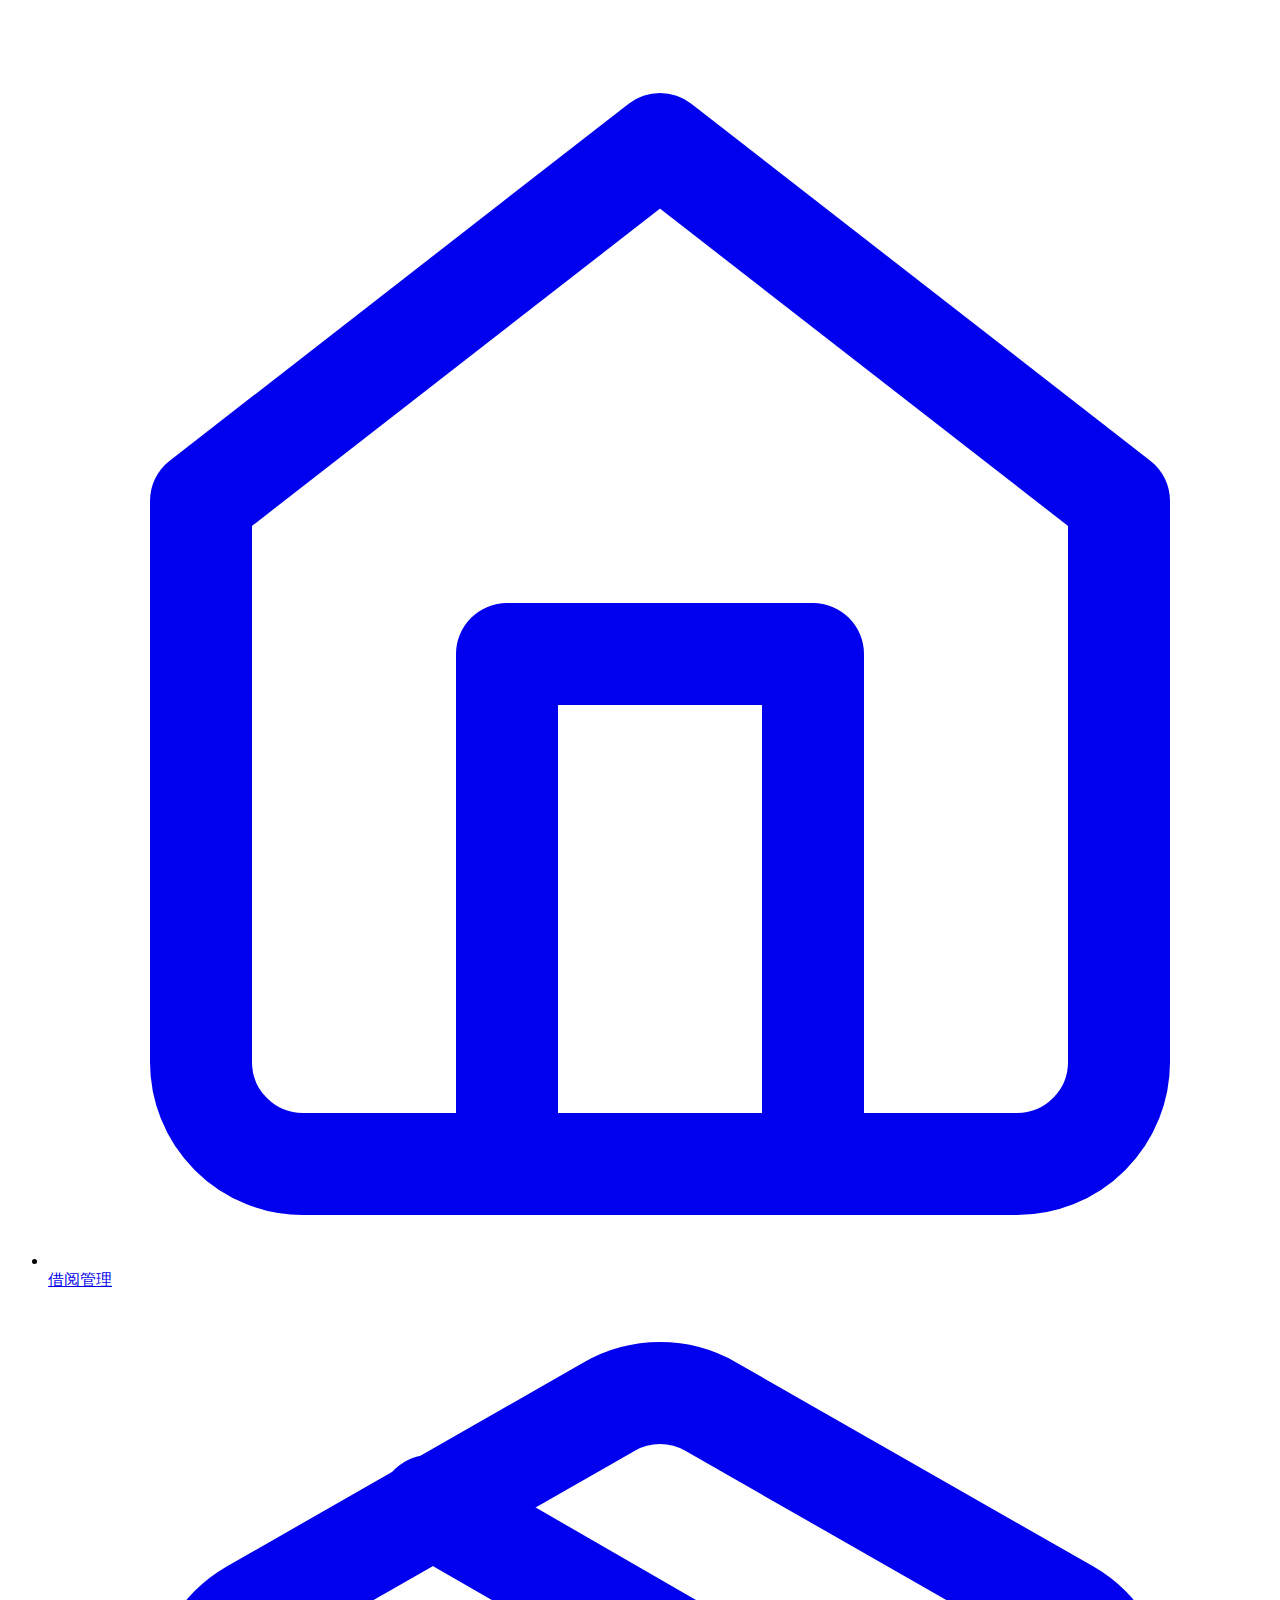
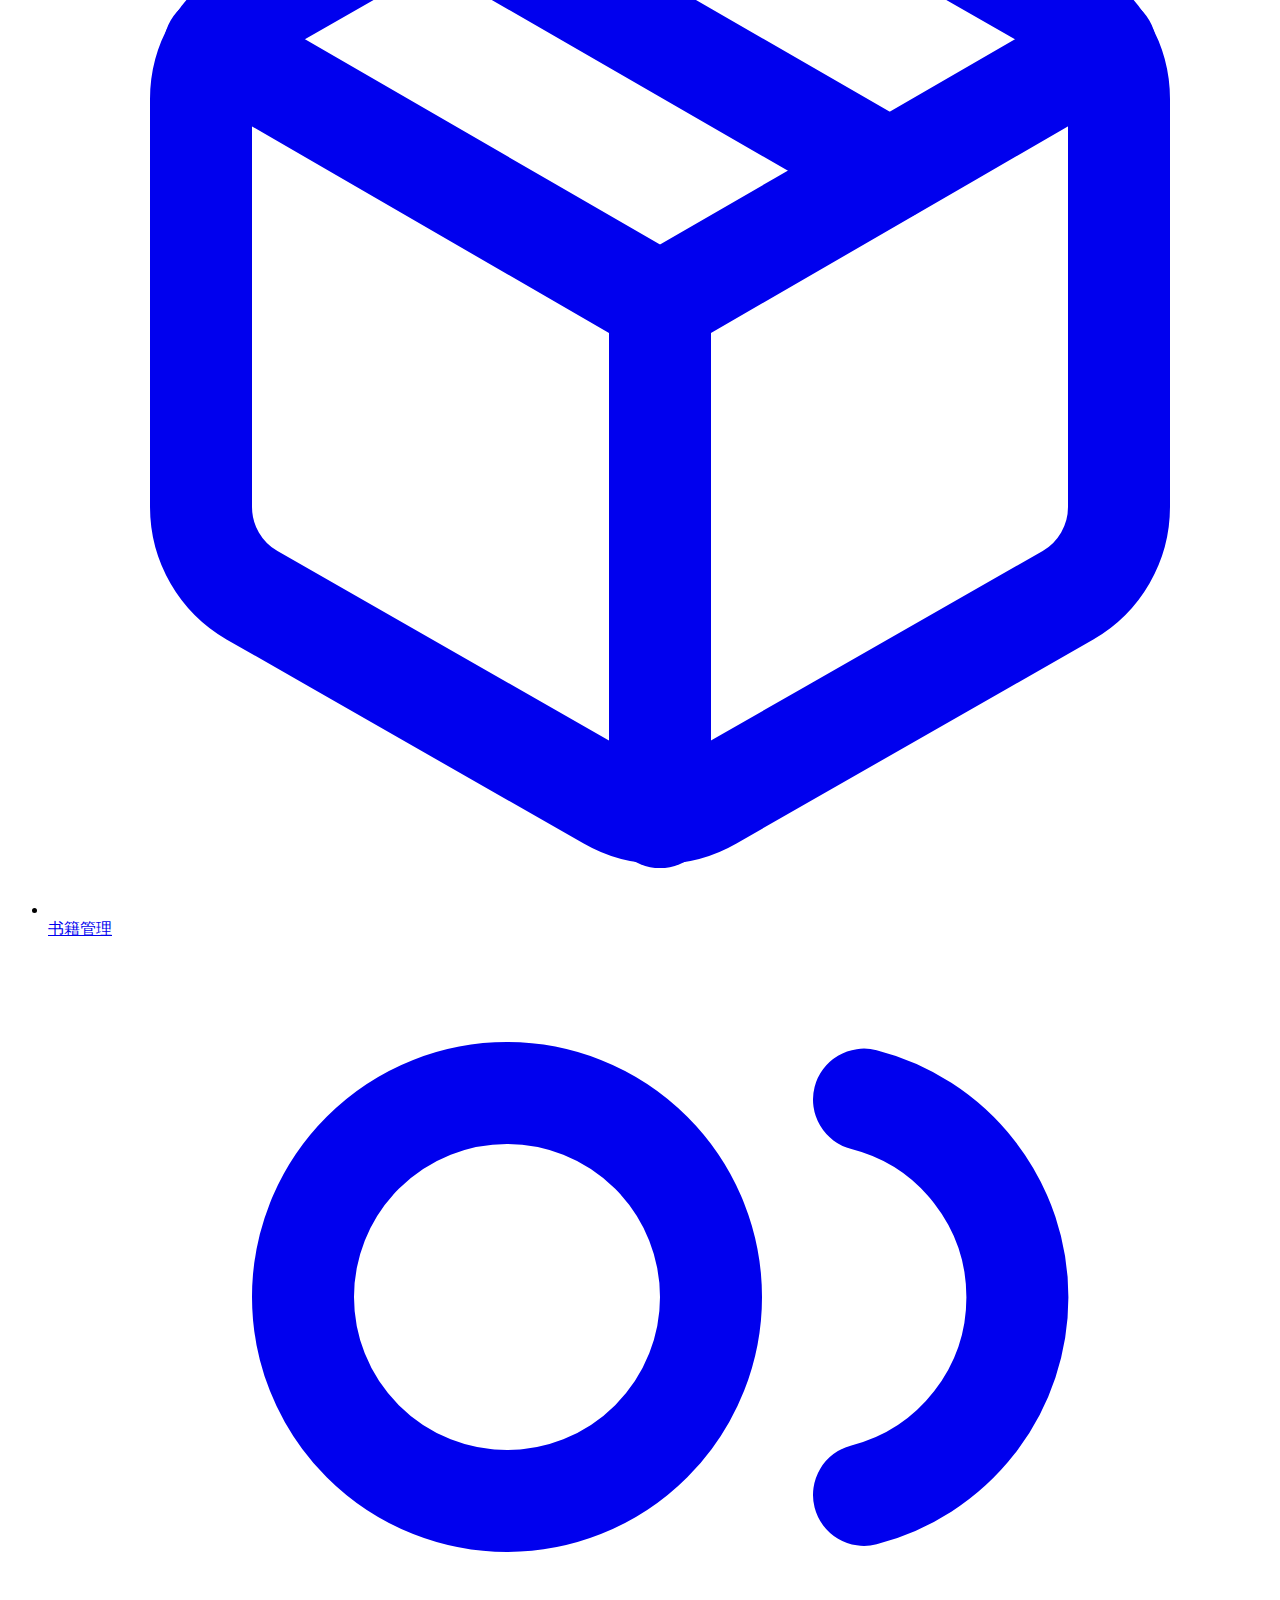
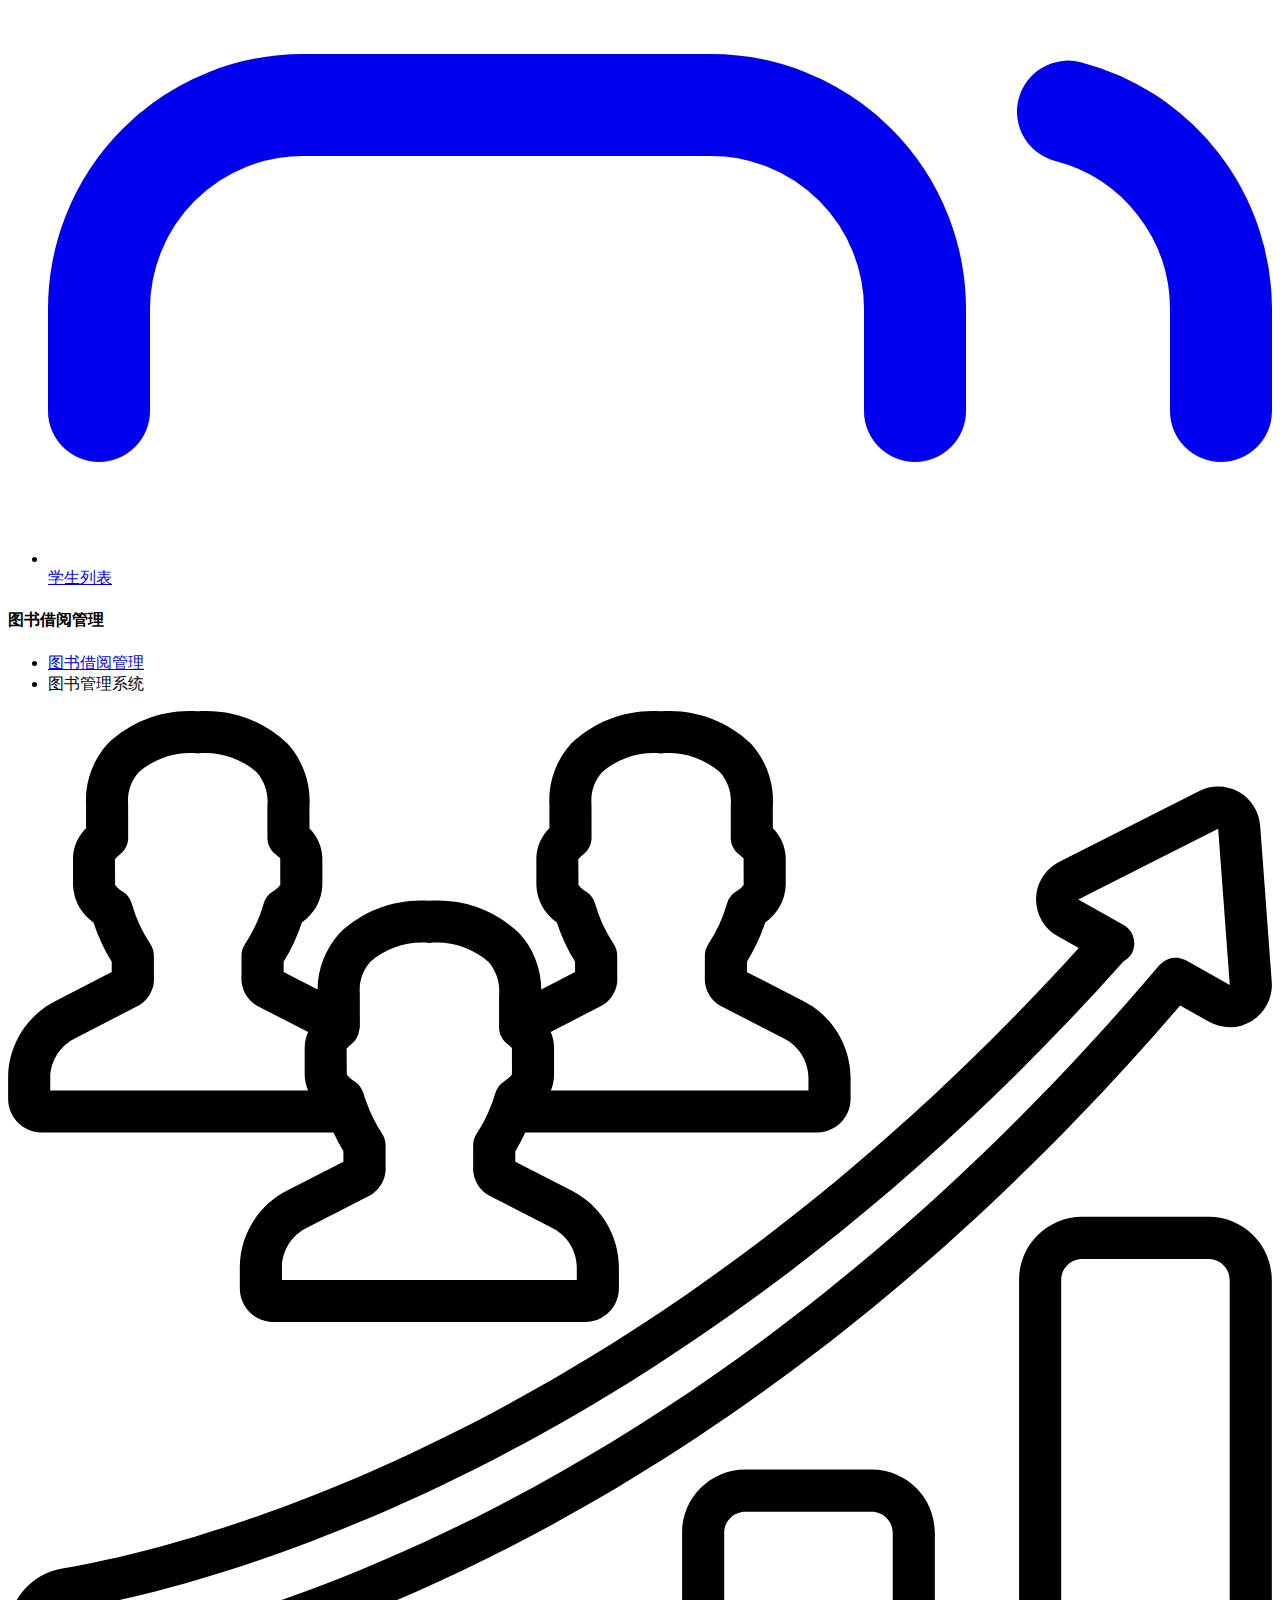
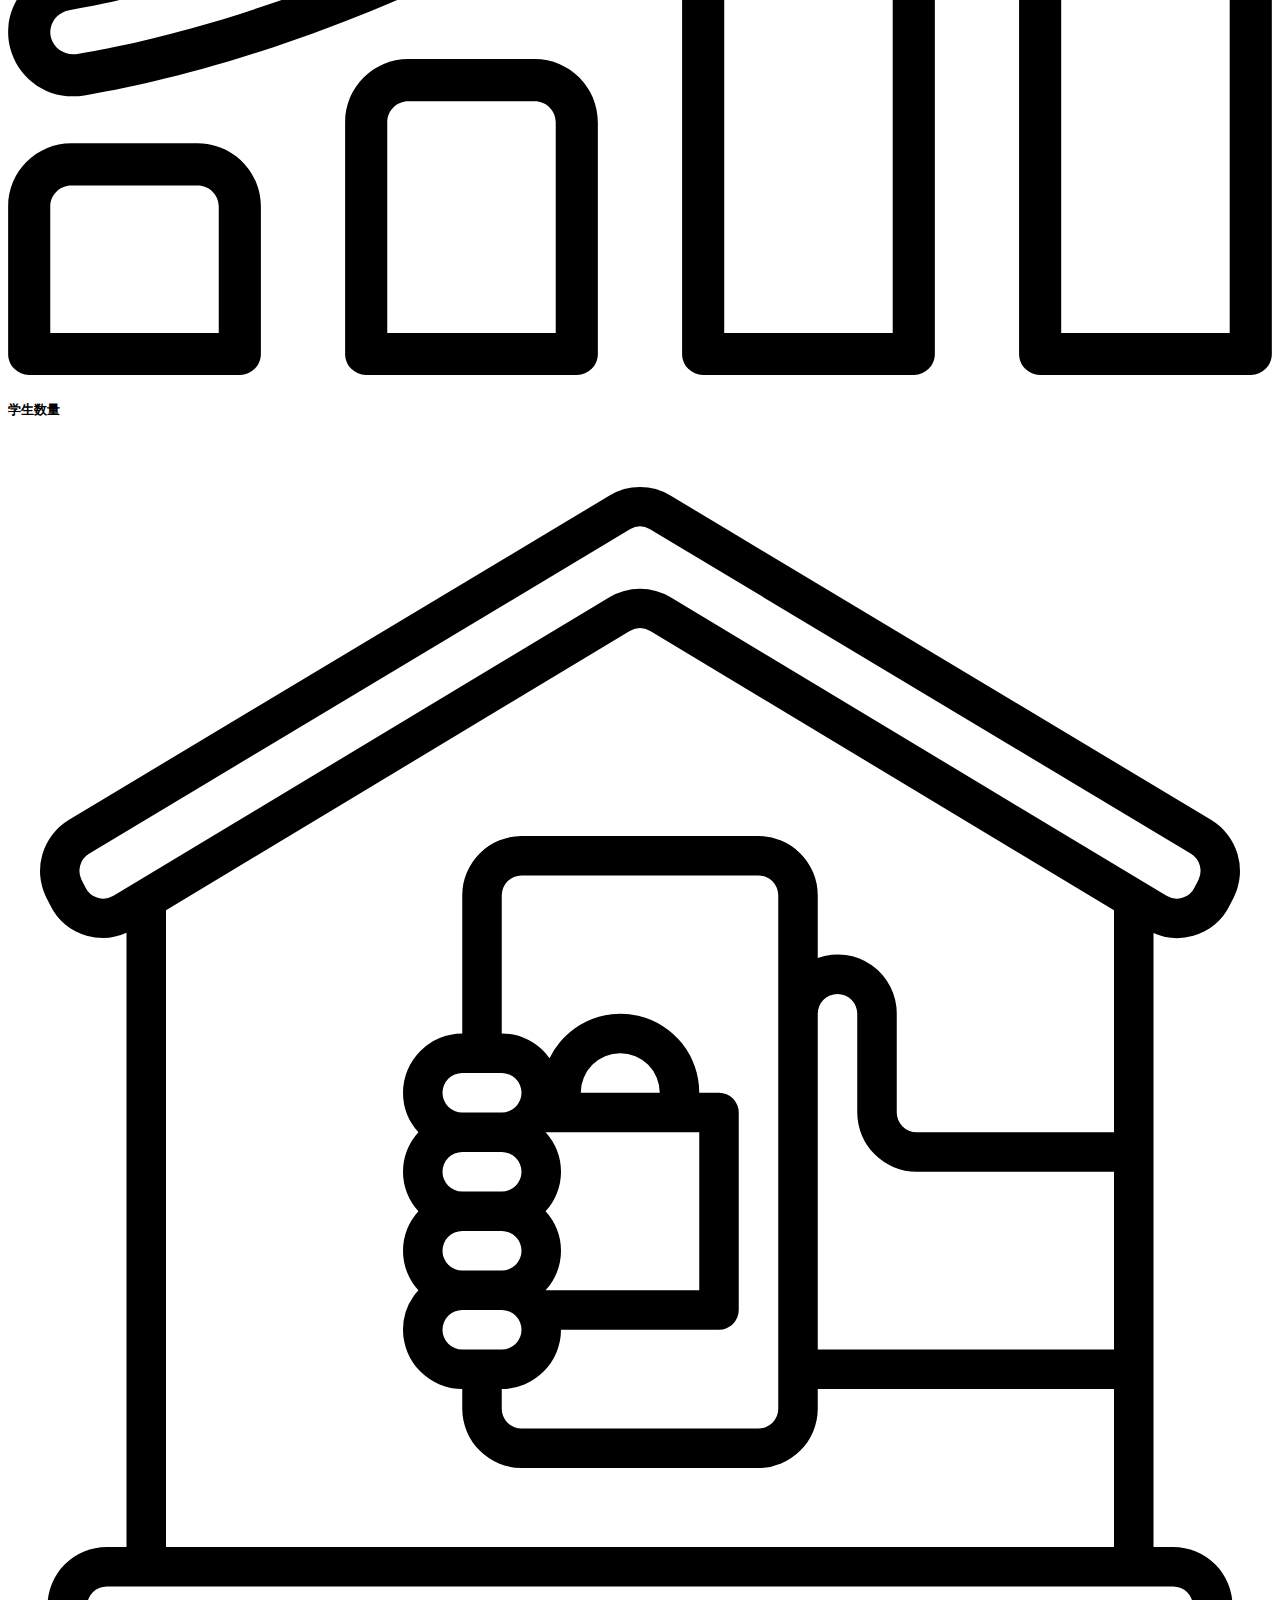
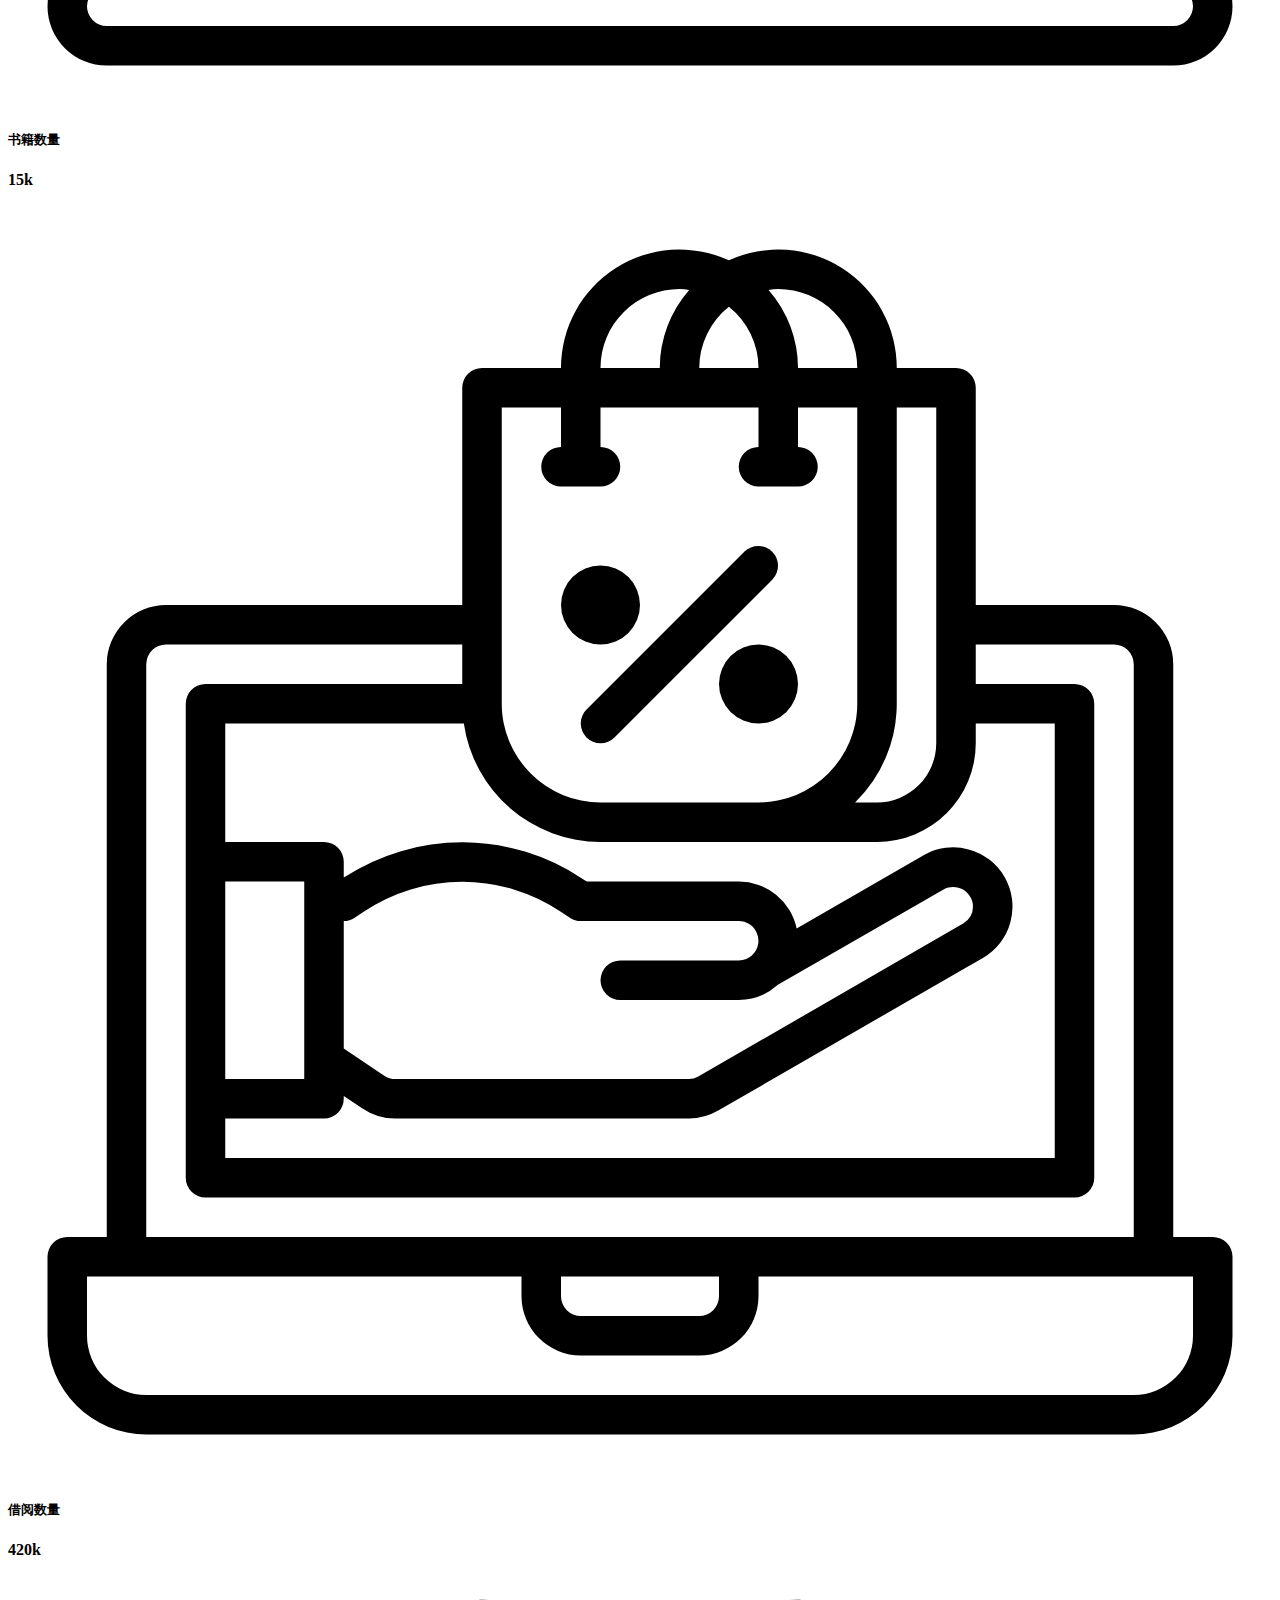
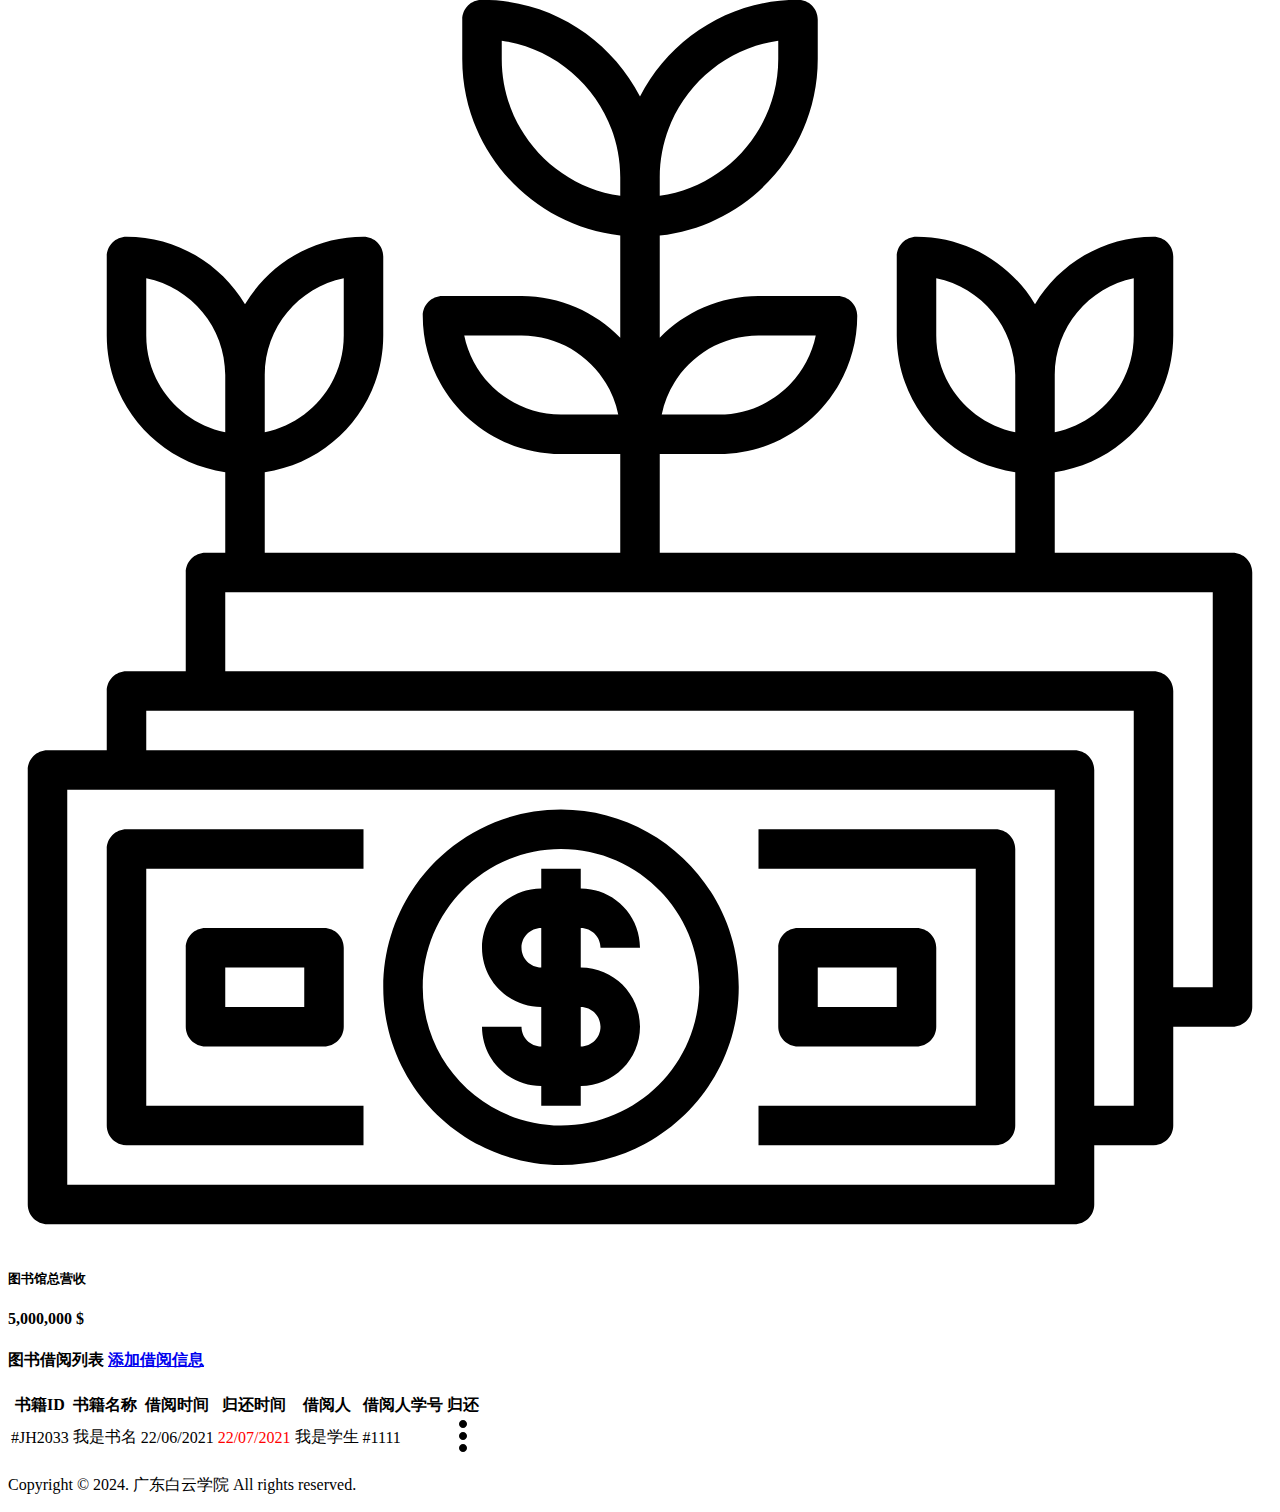
==== commit bcf50a62: "Finished" ====
--- a/src/main/resources/index.html
+++ b/src/main/resources/index.html
@@ -24,11 +24,11 @@
 </head>
 
 <body>
-<!--	<div class="loader">-->
-<!--	  <div class="spinner">-->
-<!--		<img src="static/picture/loader.gif" alt="">-->
-<!--	  </div> -->
-<!--	</div>-->
+	<div class="loader">
+	  <div class="spinner">
+		<img src="static/picture/loader.gif" alt="">
+	  </div>
+	</div>
     <!-- Main Body -->
     <div class="page-wrapper">
 
@@ -248,6 +248,7 @@
                                                     <th>书籍ID</th>
                                                     <th>书籍名称</th>
                                                     <th>借阅时间</th>
+                                                    <th>归还时间</th>
                                                     <th>借阅人</th>
                                                     <th>借阅人学号</th>
 													<th>归还</th>
@@ -257,9 +258,10 @@
                                                 <tr th:each="borrow : ${borrow_list}">
                                                     <td th:text="'#'+${borrow.getBook_id()}">#JH2033</td>
                                                     <td th:text="${borrow.getBook_name()}">我是书名</td>
-                                                    <td th:text="${borrow.getBorrow_date()}">22/06/2021</td>
+                                                    <td th:text="${borrow.getBorrowDate()}">22/06/2021</td>
+                                                    <td style="color: red "th:text="${borrow.getReturnDate()}">22/07/2021</td>
                                                     <td th:text="${borrow.getStudent_name()}">我是学生</td>
-                                                    <td th:text="${borrow.getStudent_id()}">#1111</td>
+                                                    <td th:text="'#'+${borrow.getStudent_id()}">#1111</td>
                                                     <td class="relative">
                                                         <a class="action-btn " th:href="'return-book?id='+${borrow.getId()}">
                                                             <svg class="default-size " viewbox="0 0 341.333 341.333 ">
@@ -285,7 +287,7 @@
                     </div>
                 </div>
 				<div class="ad-footer-btm">
-					<p>Copyright &copy; 2021.Company name All rights reserved.<a target="_blank" href="https://sc.chinaz.com/moban/">&#x7F51;&#x9875;&#x6A21;&#x677F;</a></p>
+					<p>Copyright &copy; 2024. 广东白云学院 All rights reserved.</a></p>
 				</div>
             </div>
         </div>
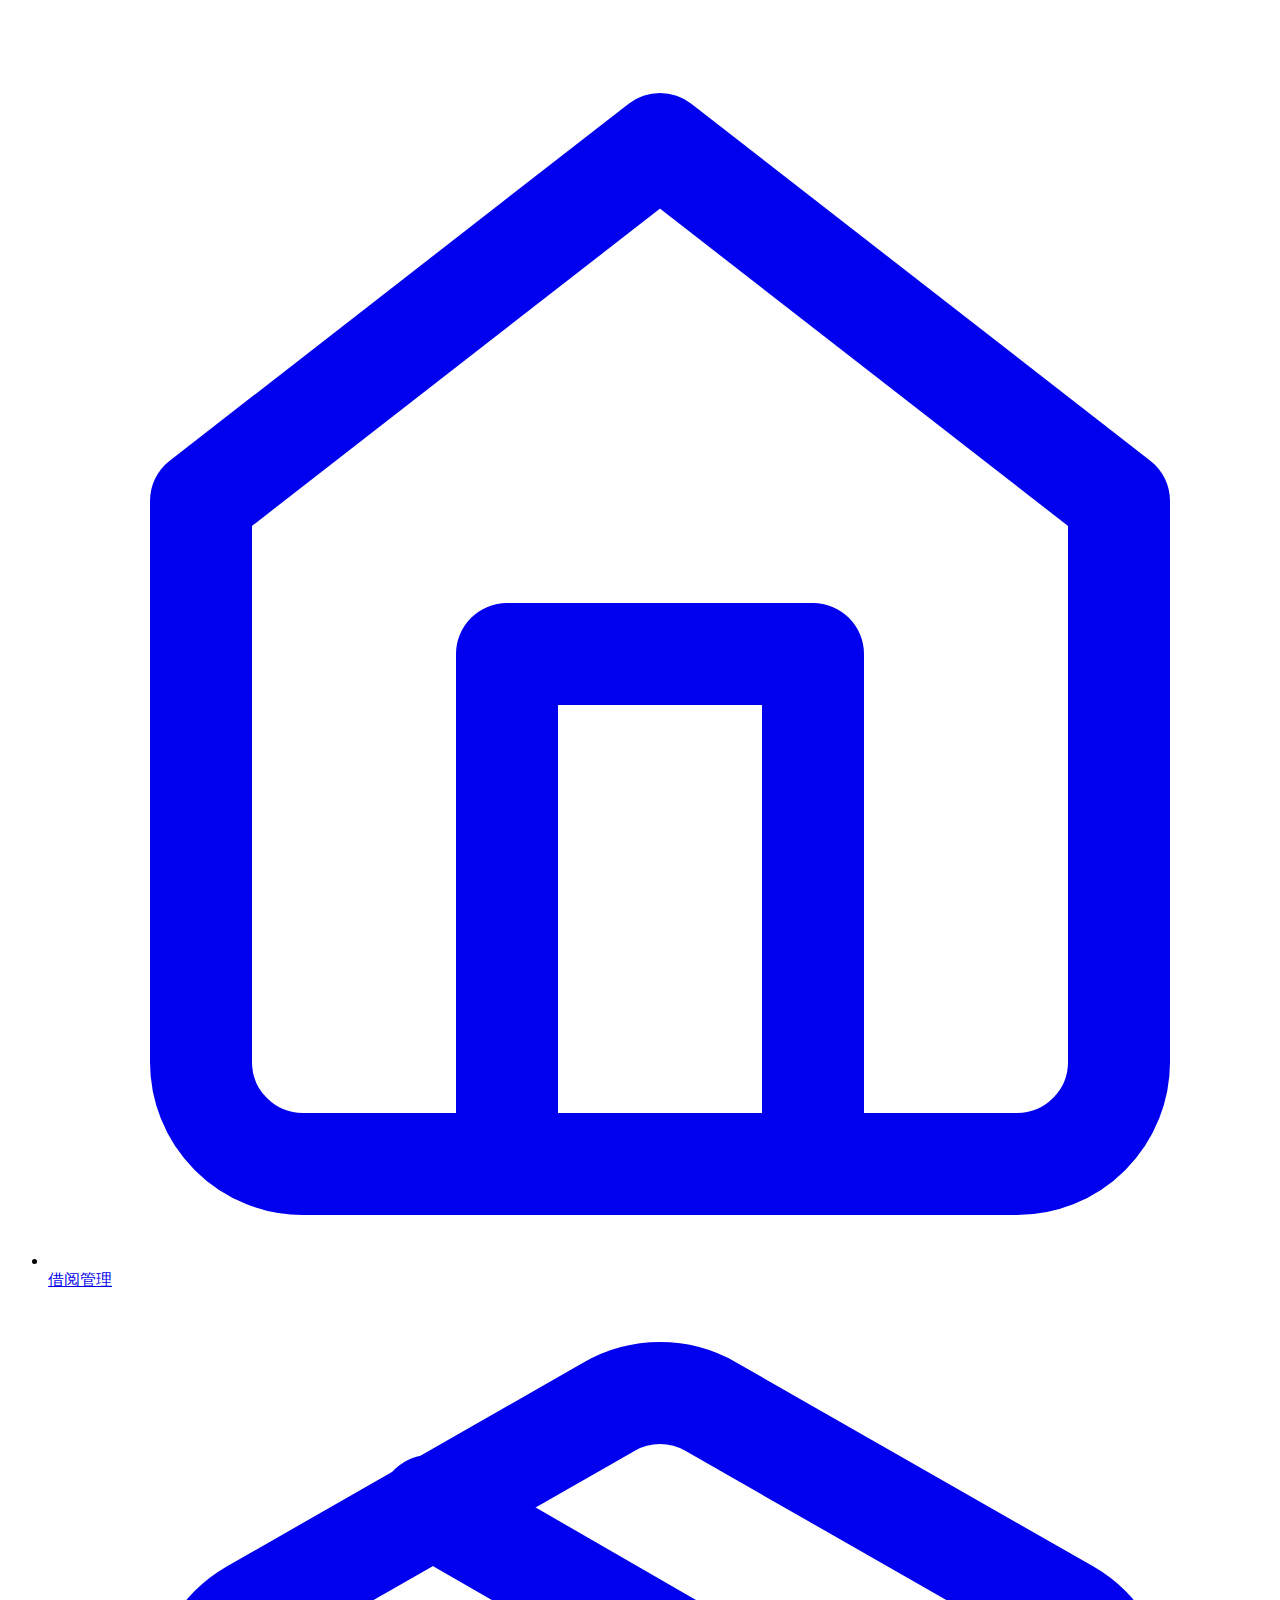
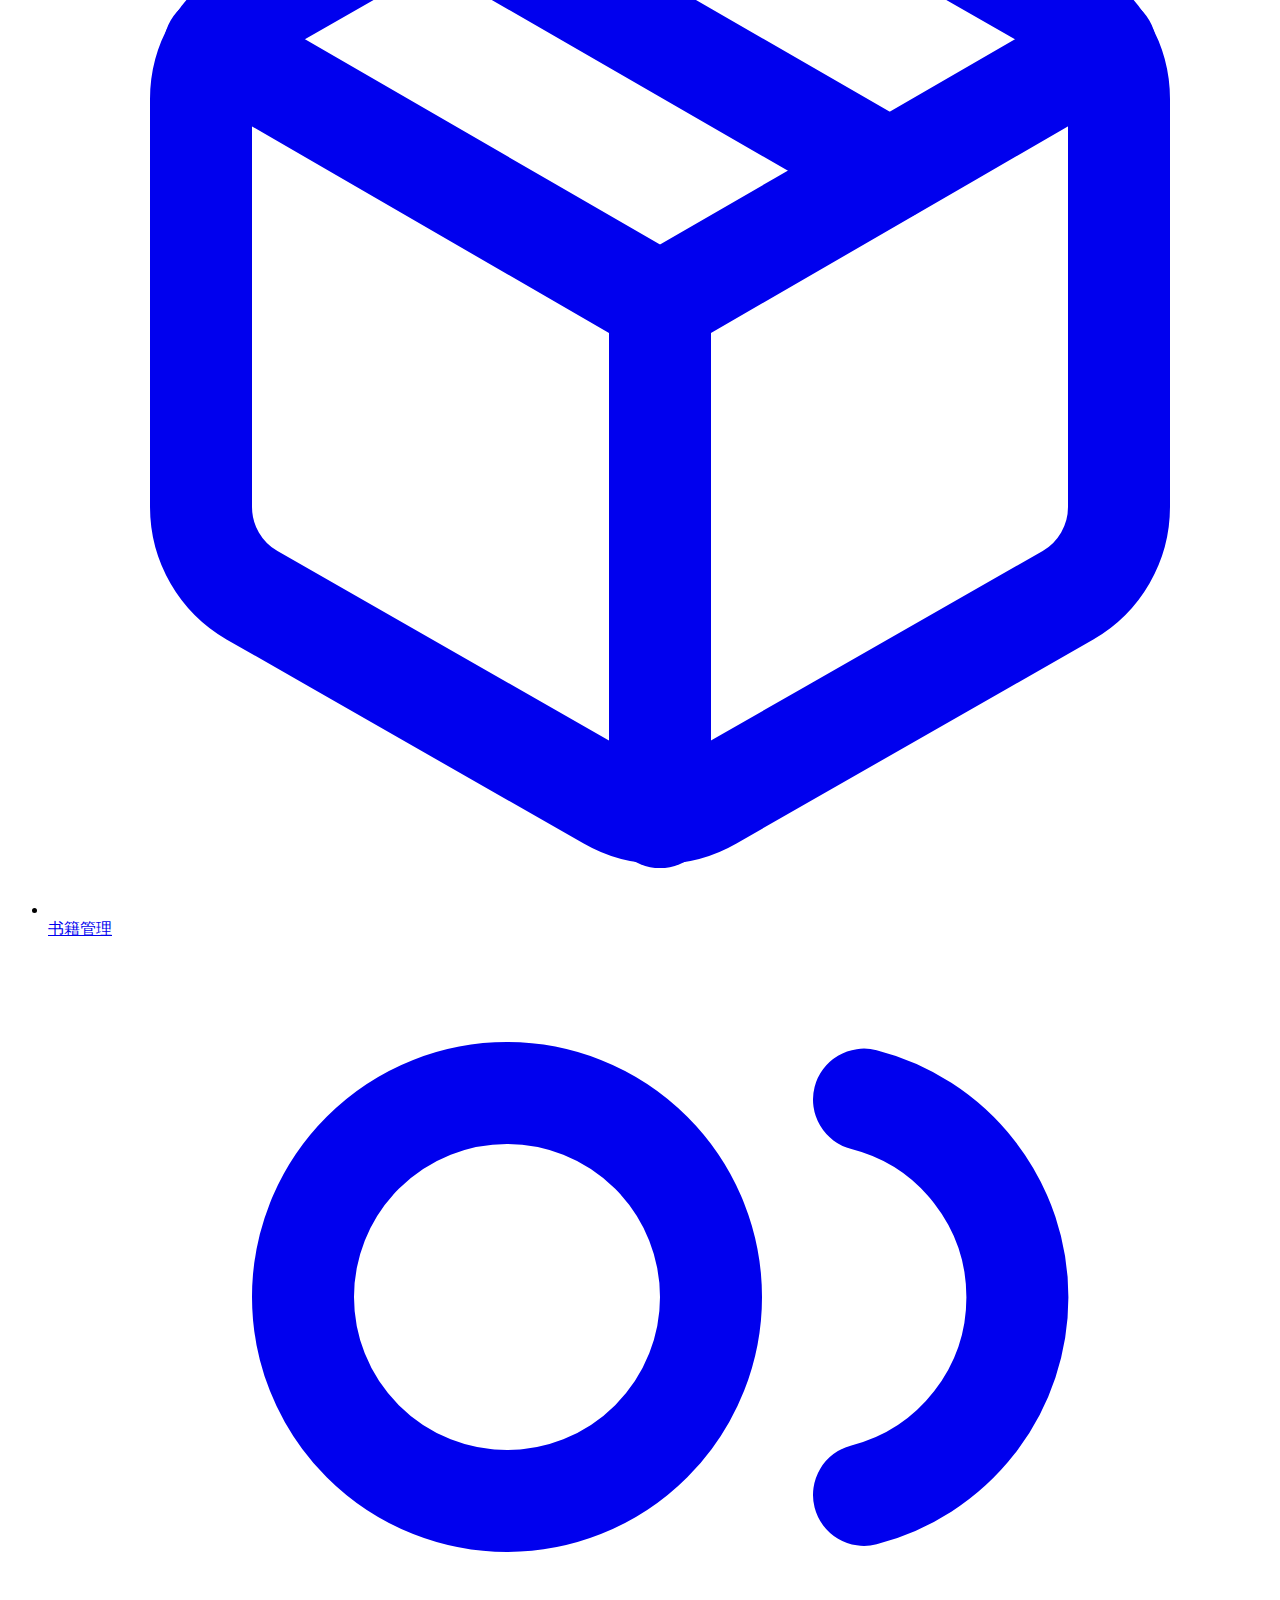
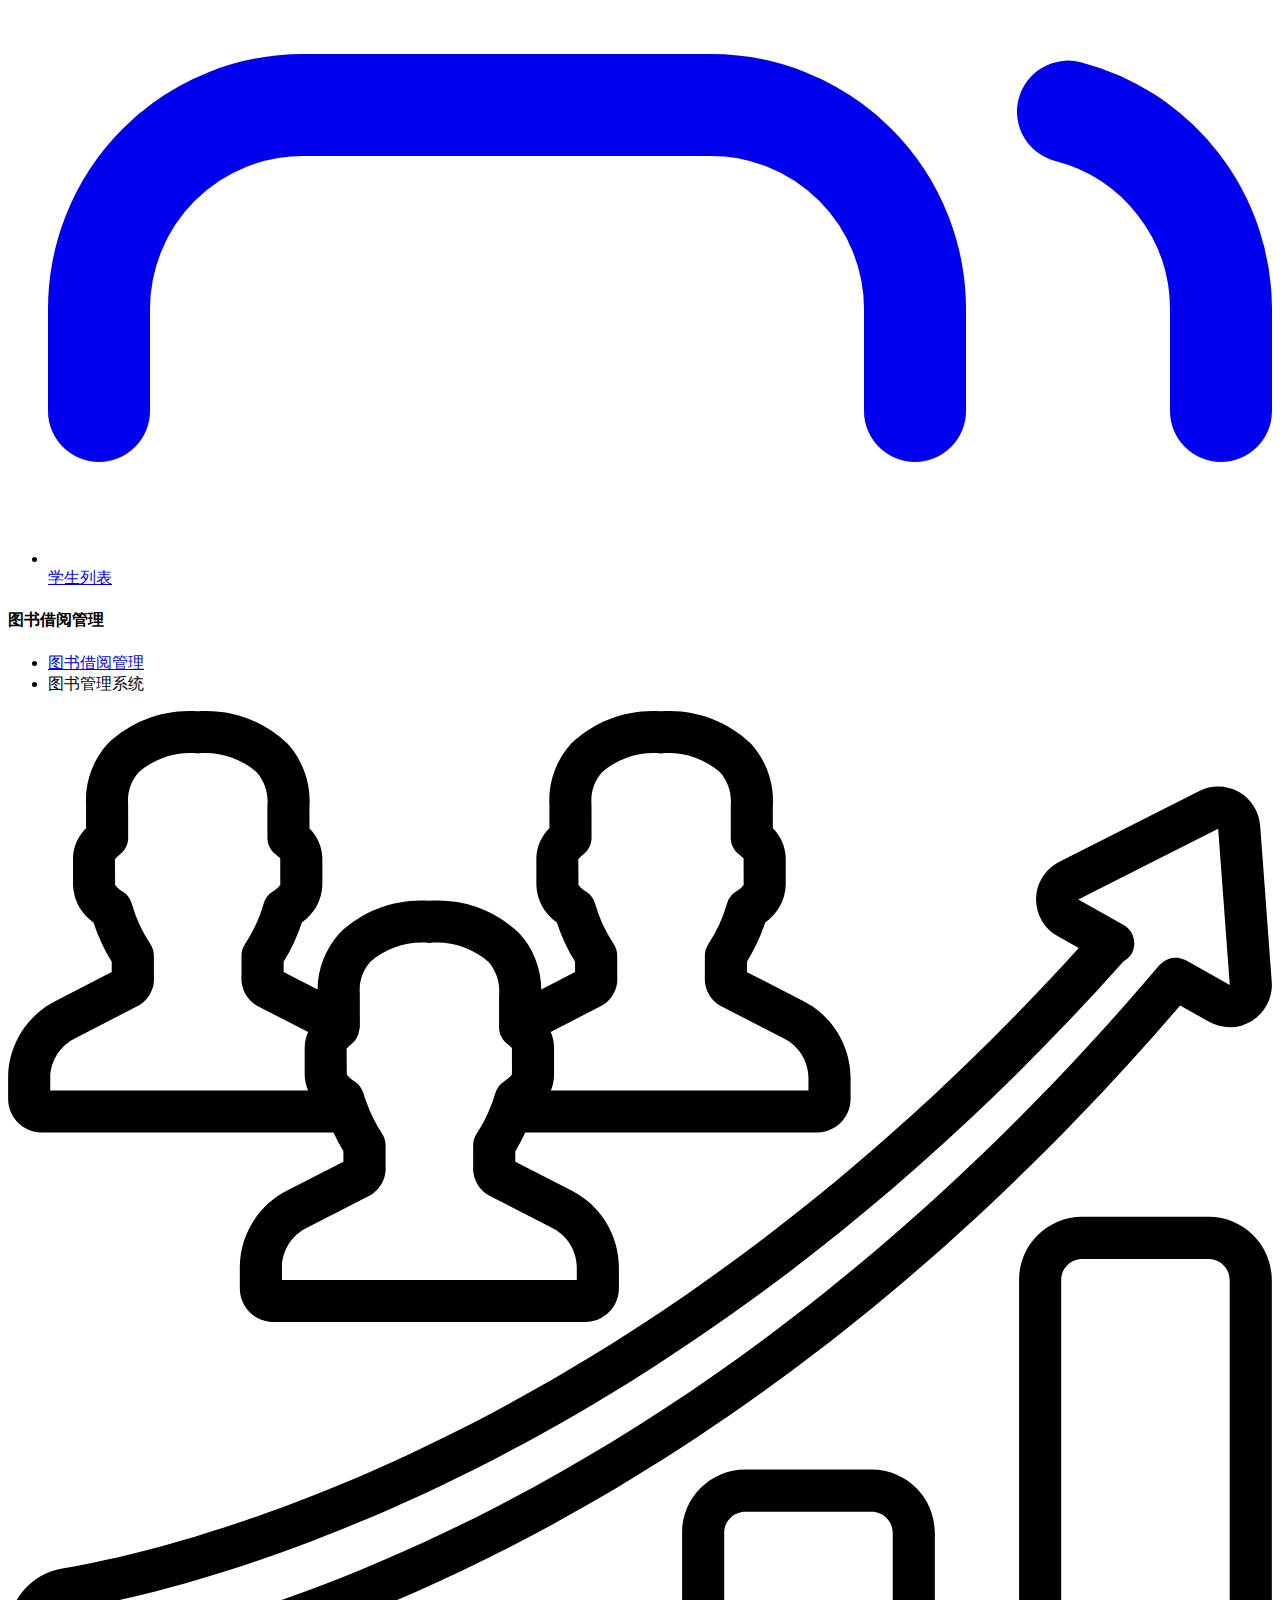
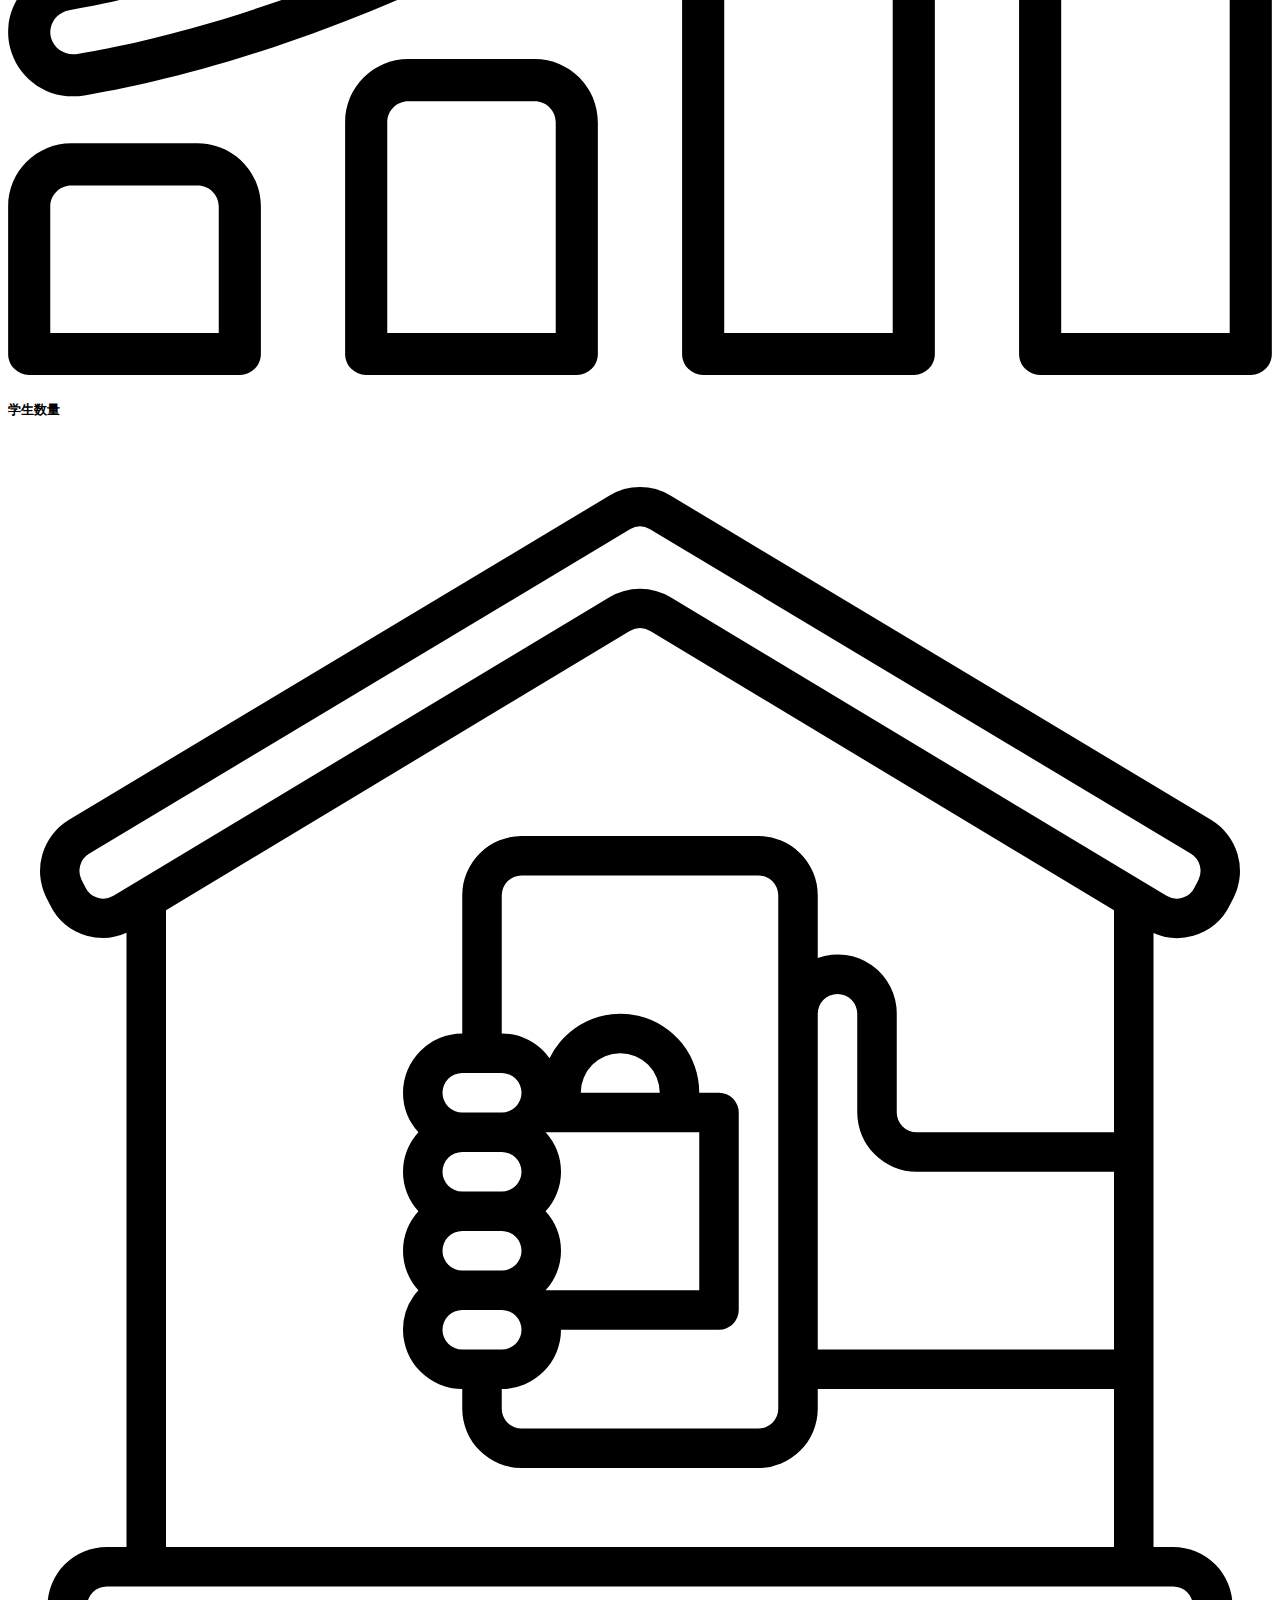
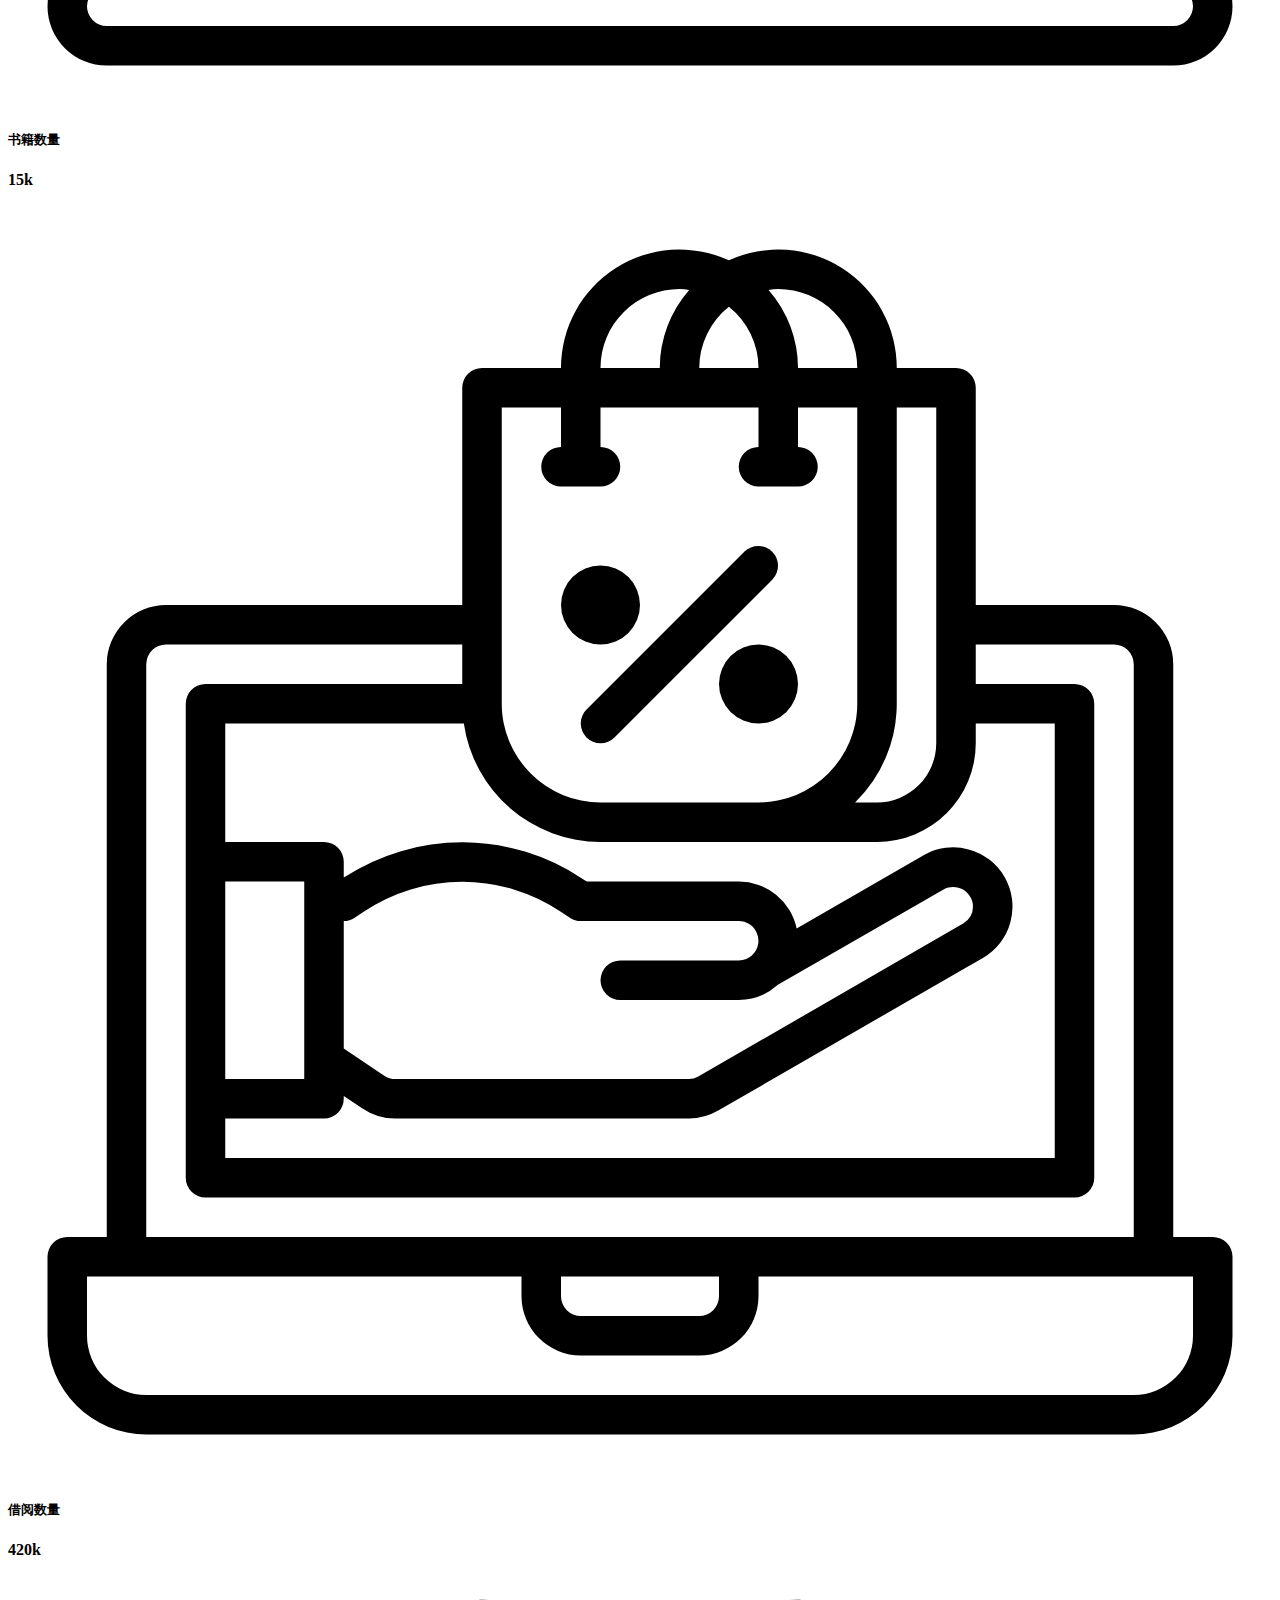
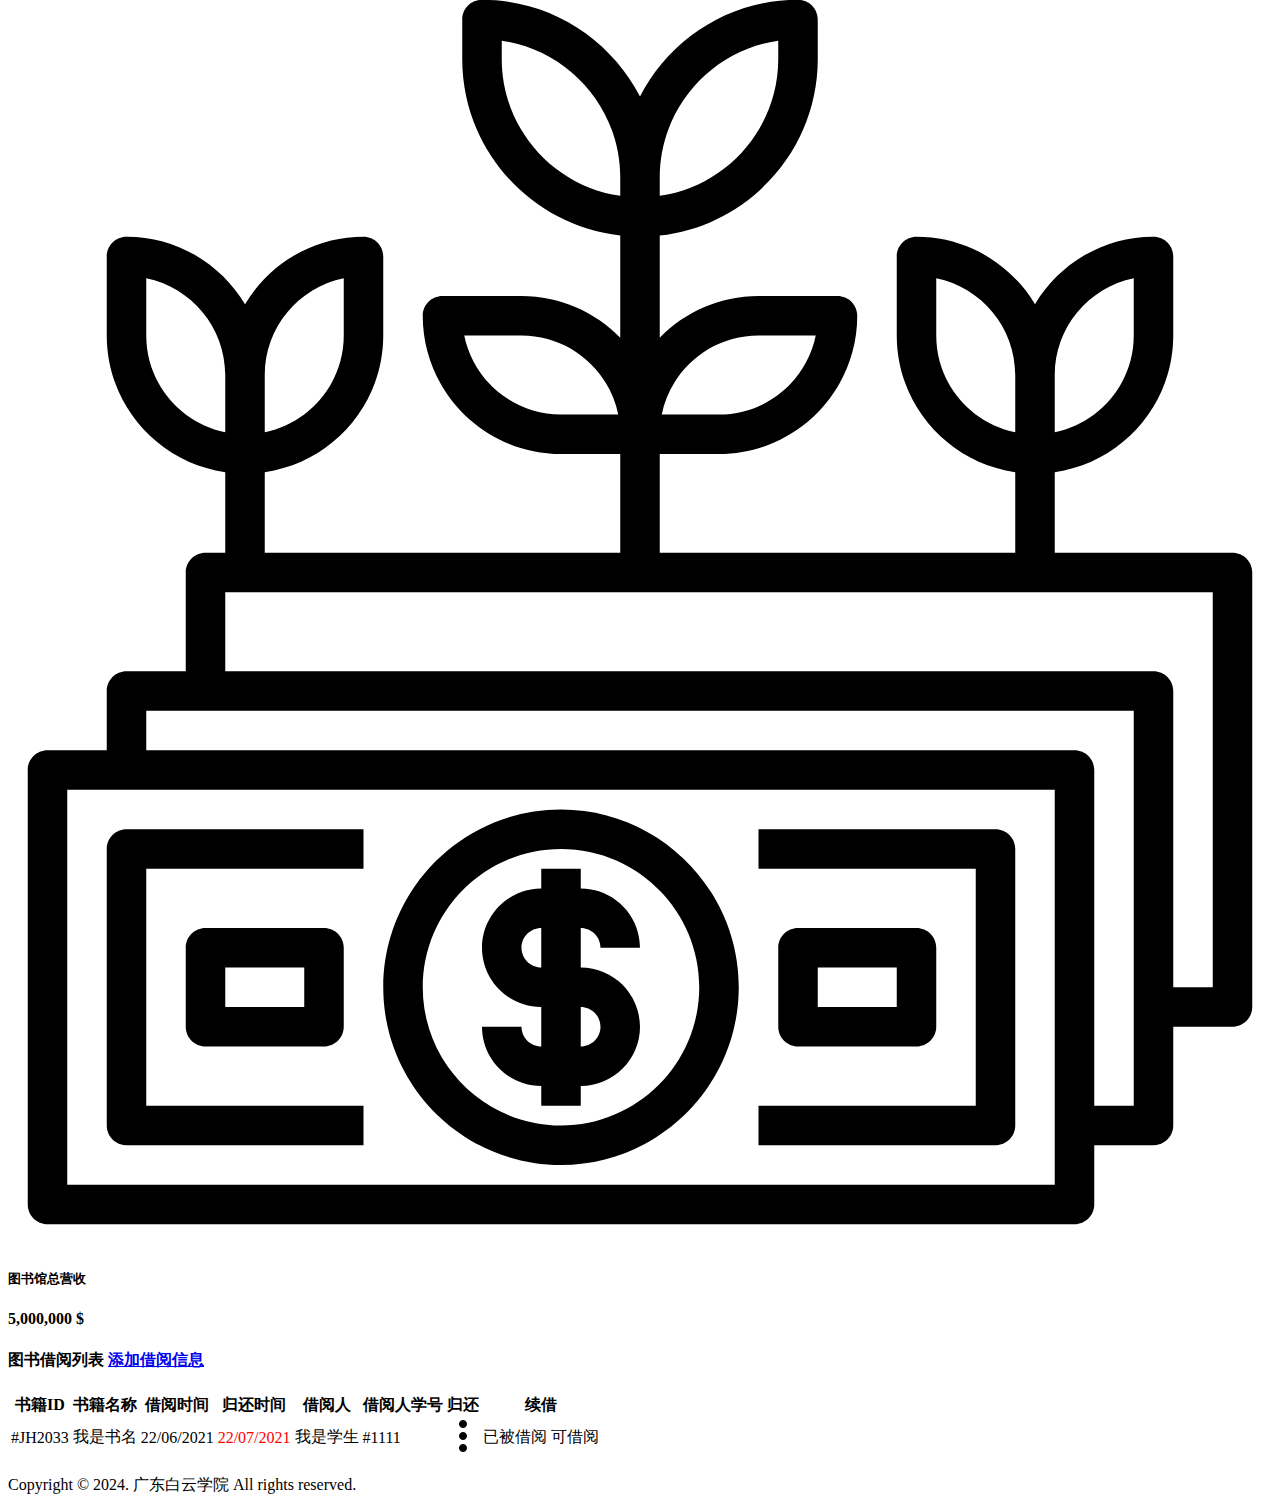
==== commit 42c8ee10: "Start Renew" ====
--- a/src/main/resources/index.html
+++ b/src/main/resources/index.html
@@ -252,6 +252,7 @@
                                                     <th>借阅人</th>
                                                     <th>借阅人学号</th>
 													<th>归还</th>
+                                                    <th>续借</th>
                                                 </tr>
                                             </thead>
                                             <tbody>
@@ -277,6 +278,10 @@
                                                             </svg>
                                                         </a>
                                                     </td>
+                                                    <td>
+                                                        <label class="mb-0 badge badge-primary" title="" data-original-title="Pending" th:if="${book_list_status.get(iterStat.index)}">已被借阅</label>
+                                                        <label class="mb-0 badge badge-success" title="" data-original-title="Pending" th:unless="${book_list_status.get(iterStat.index)}">可借阅</label>
+                                                    </td>
                                                 </tr>
                                             </tbody>
                                         </table>
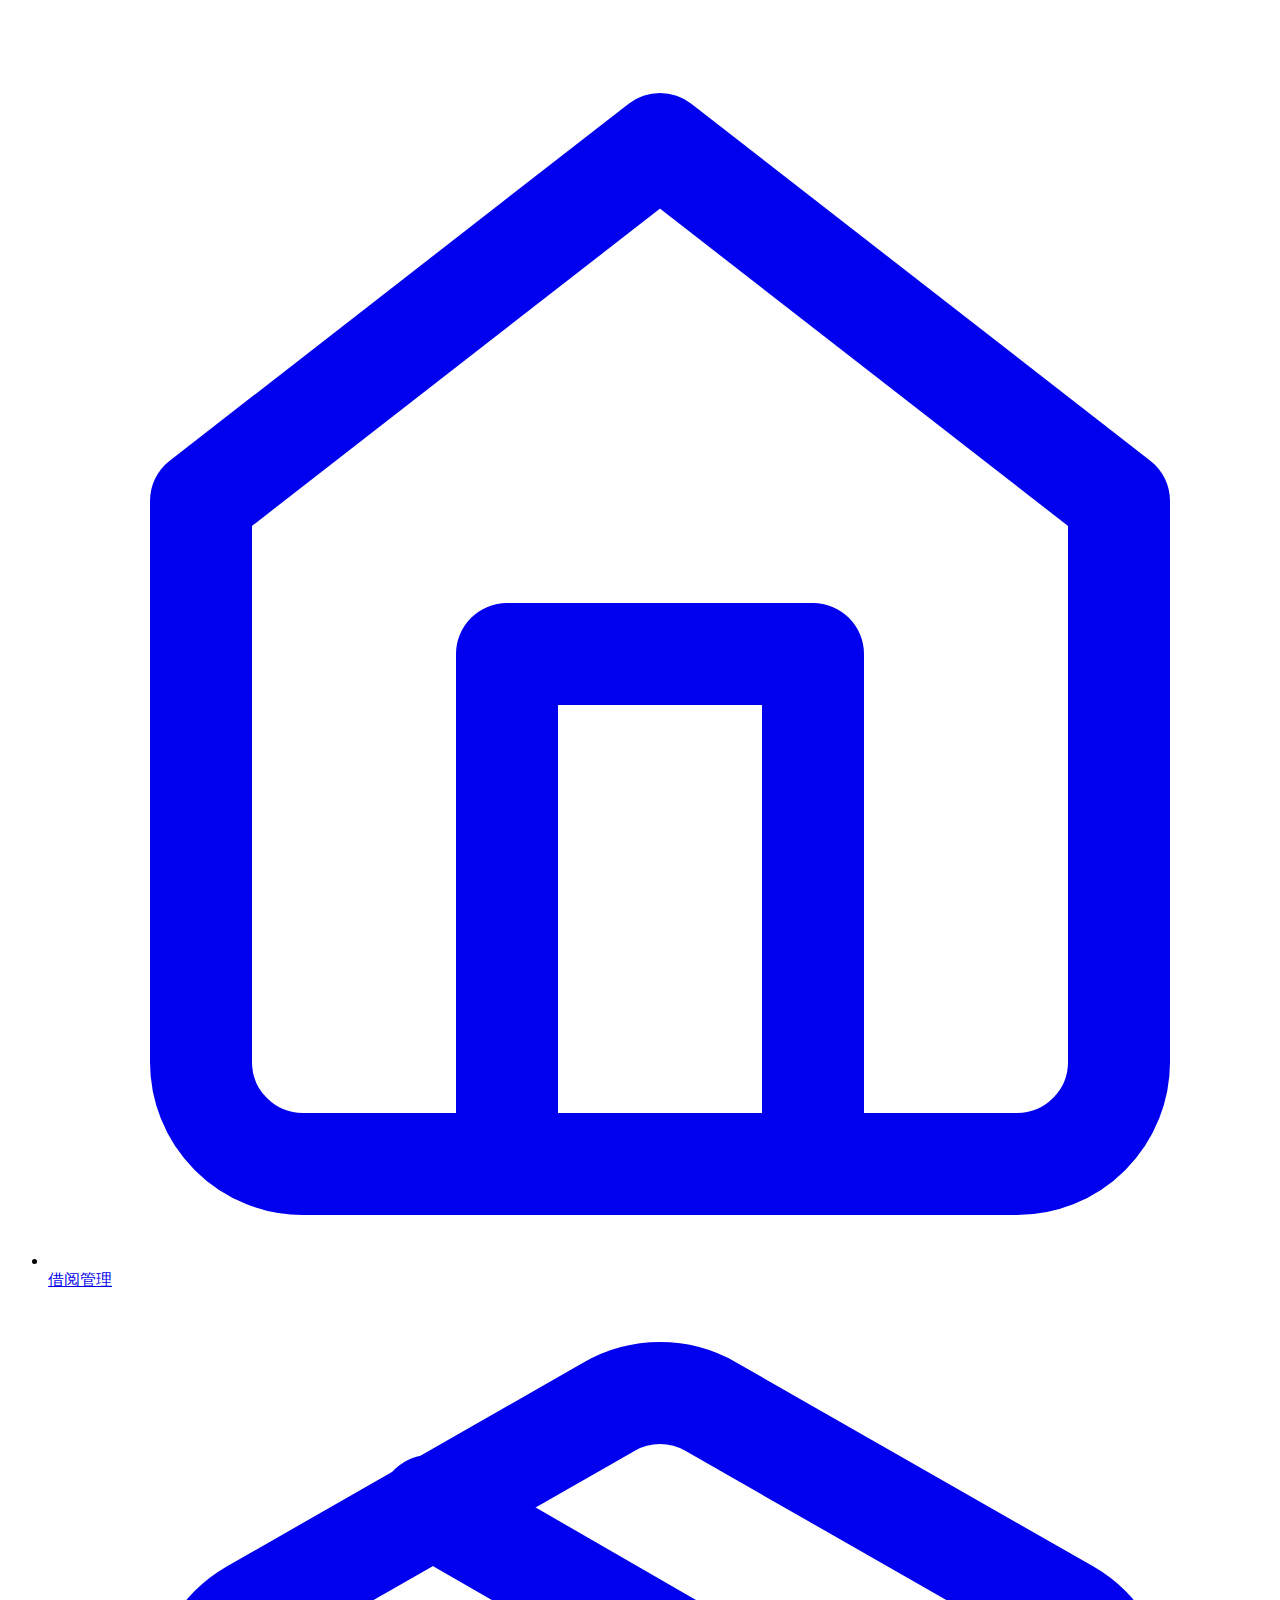
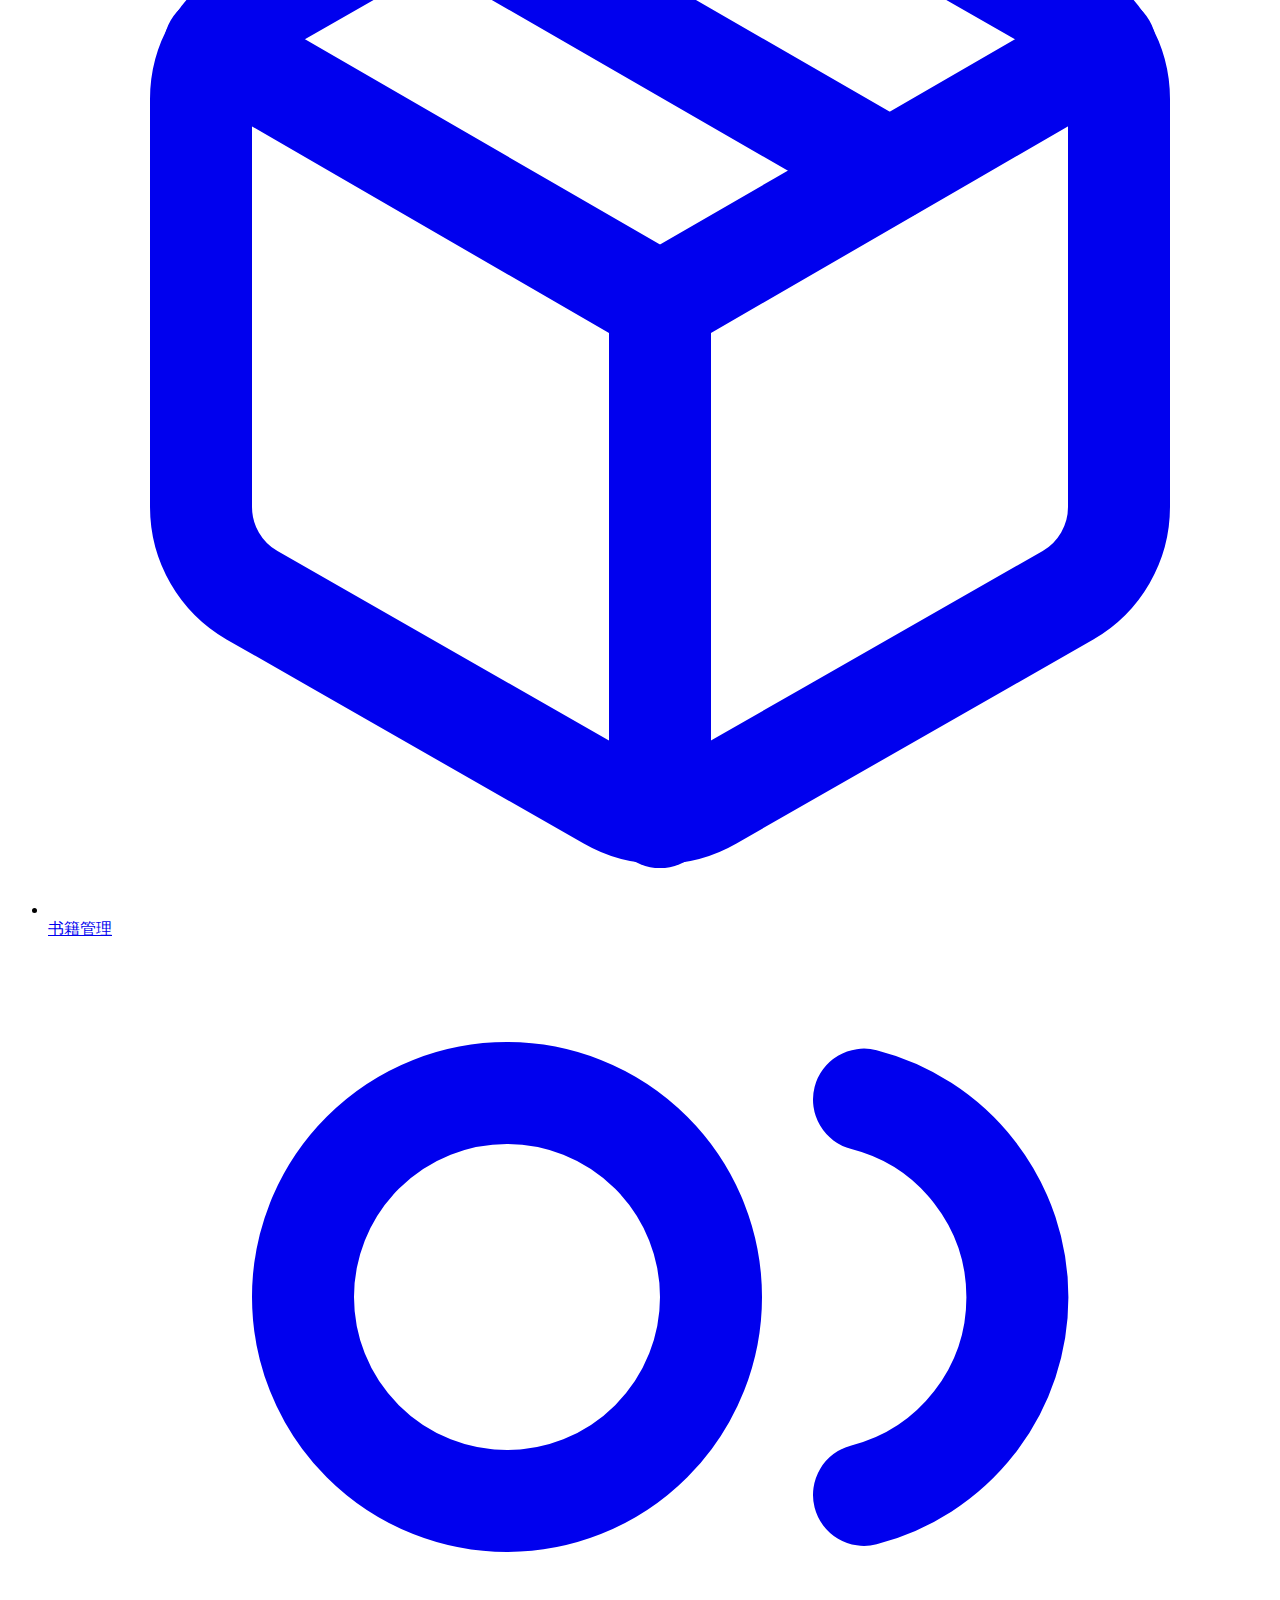
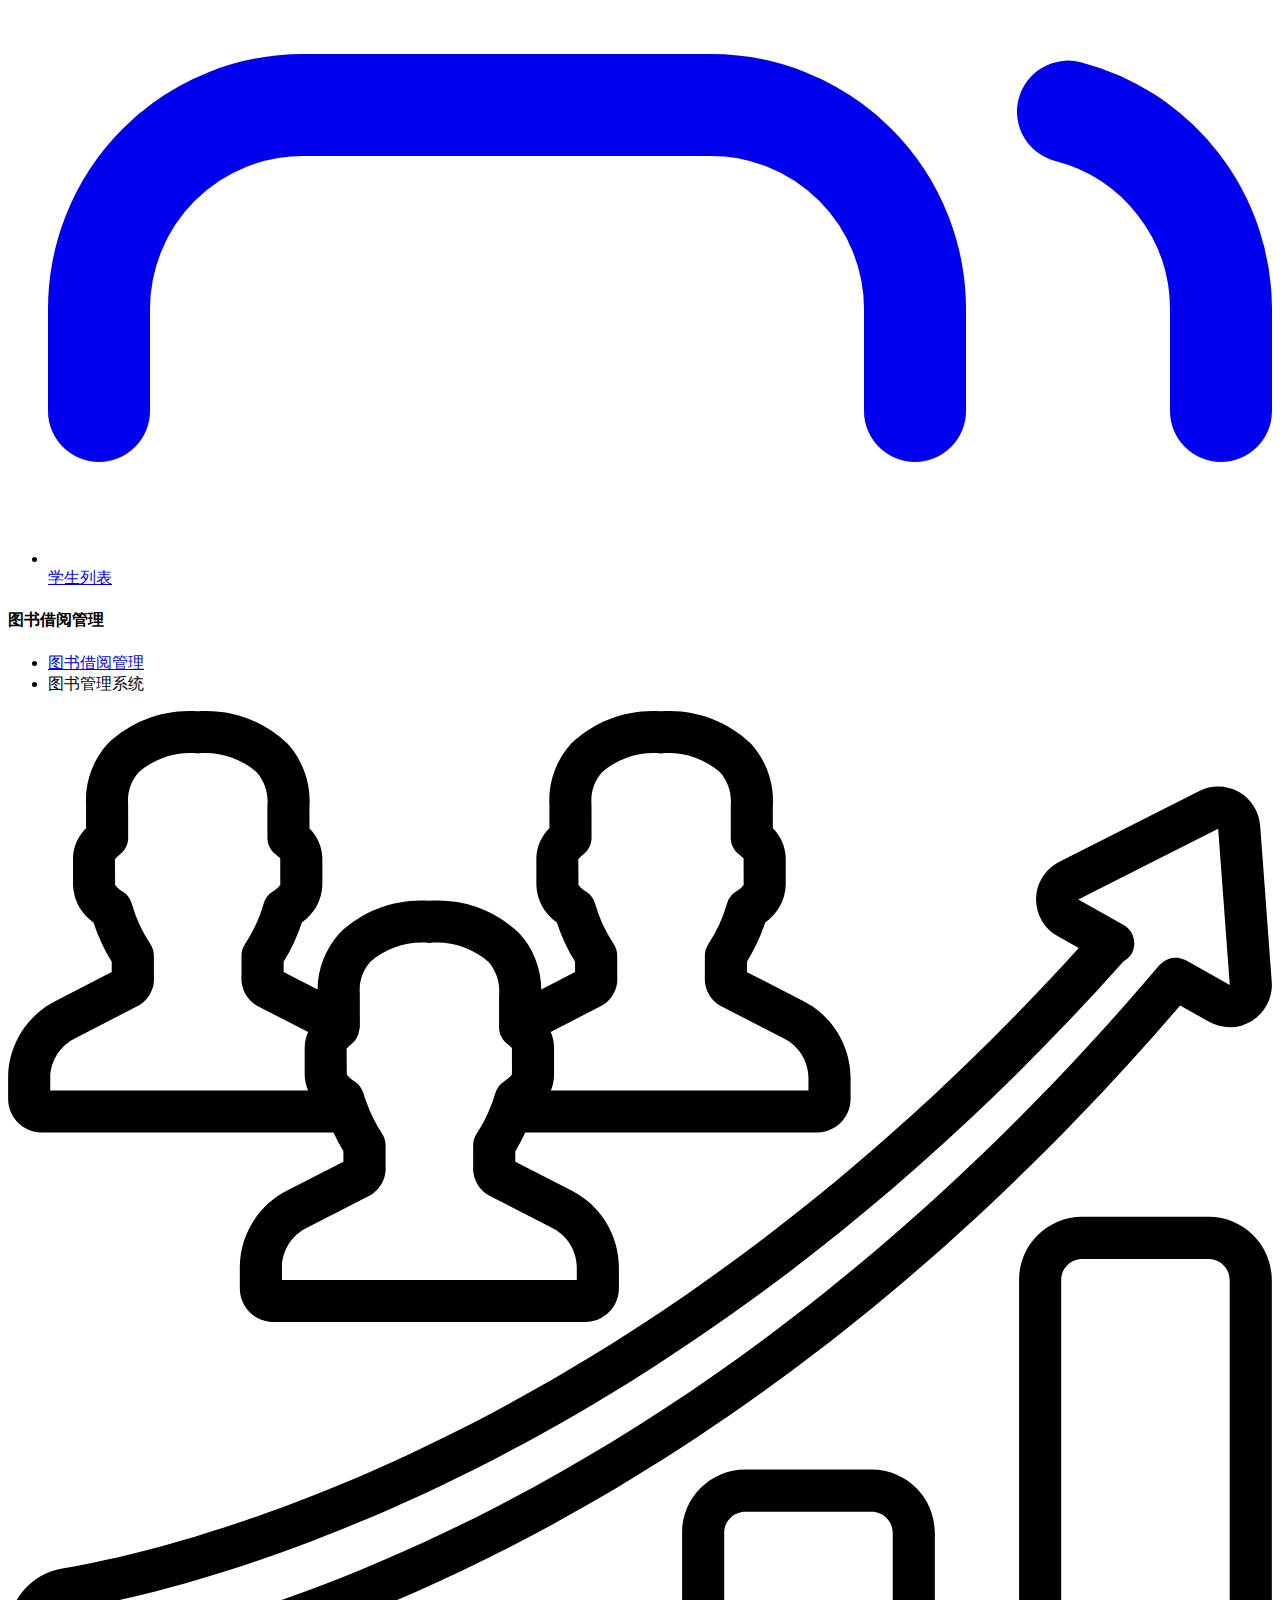
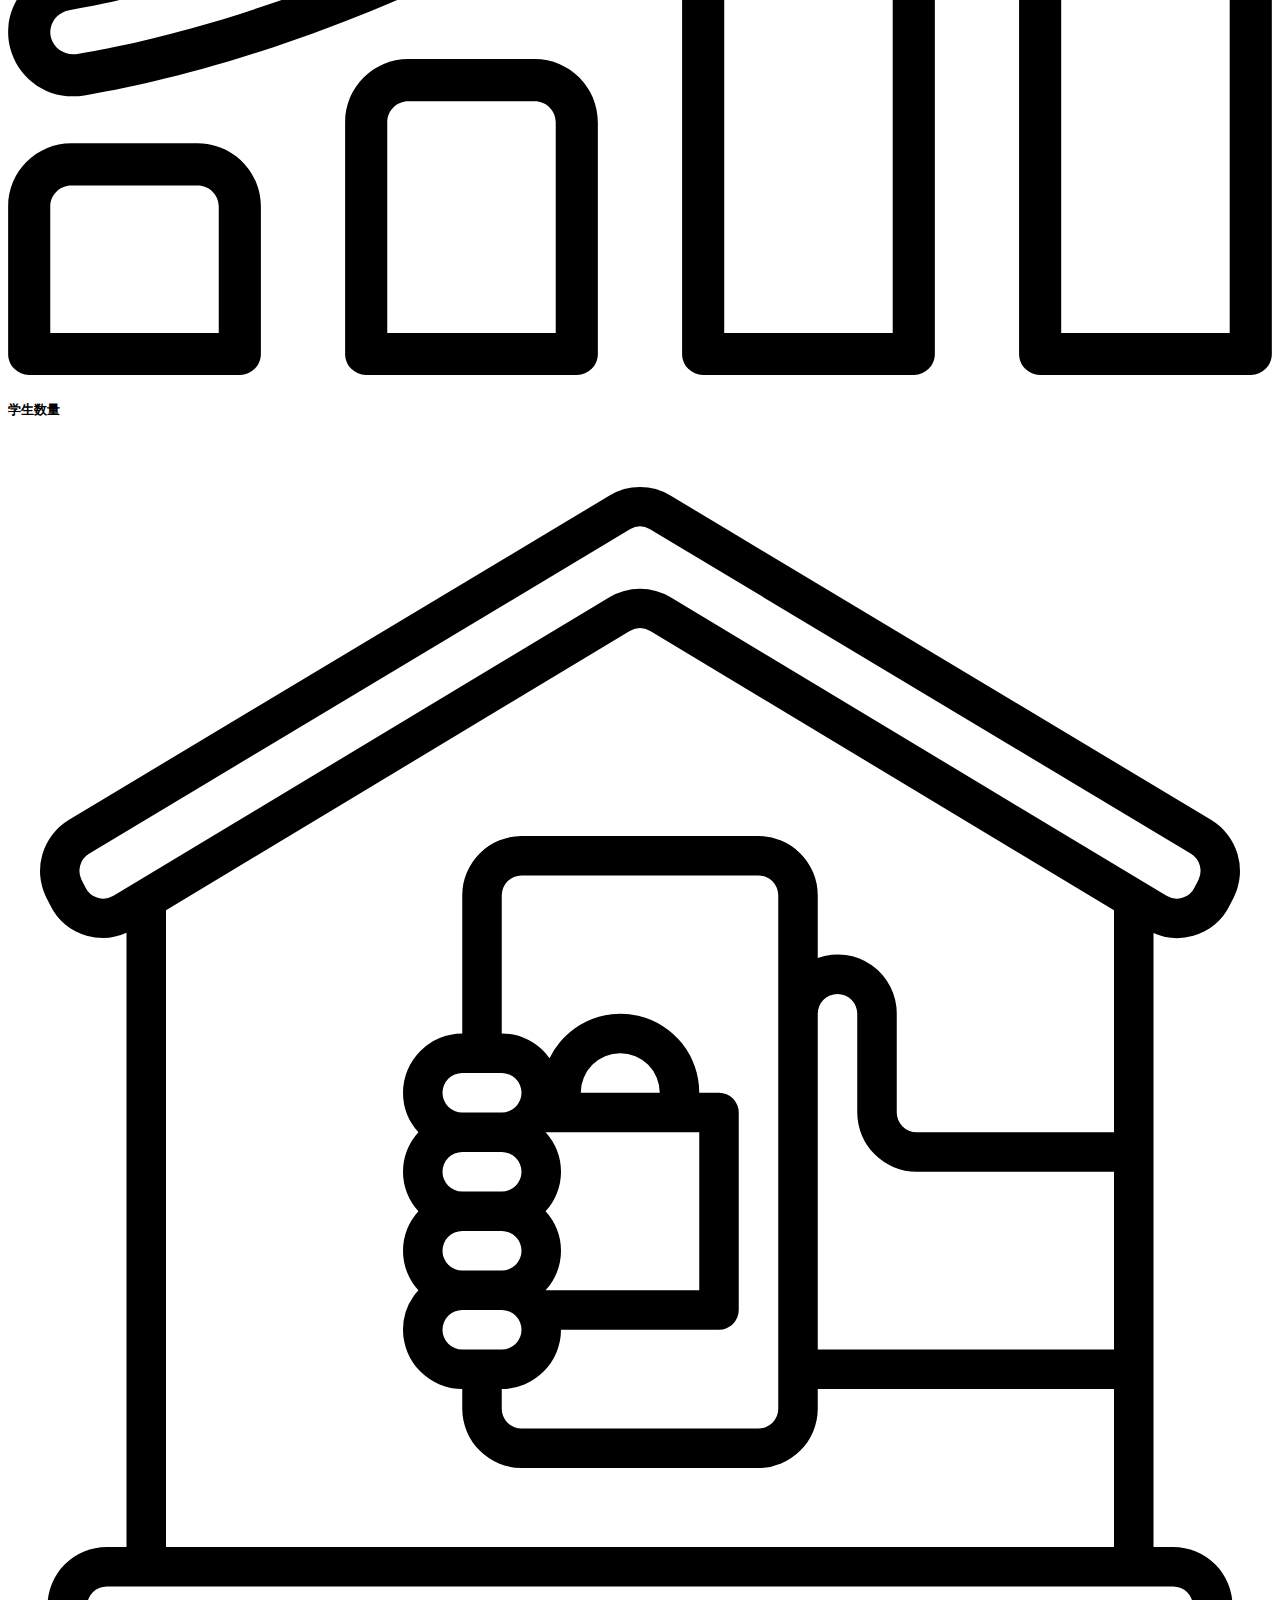
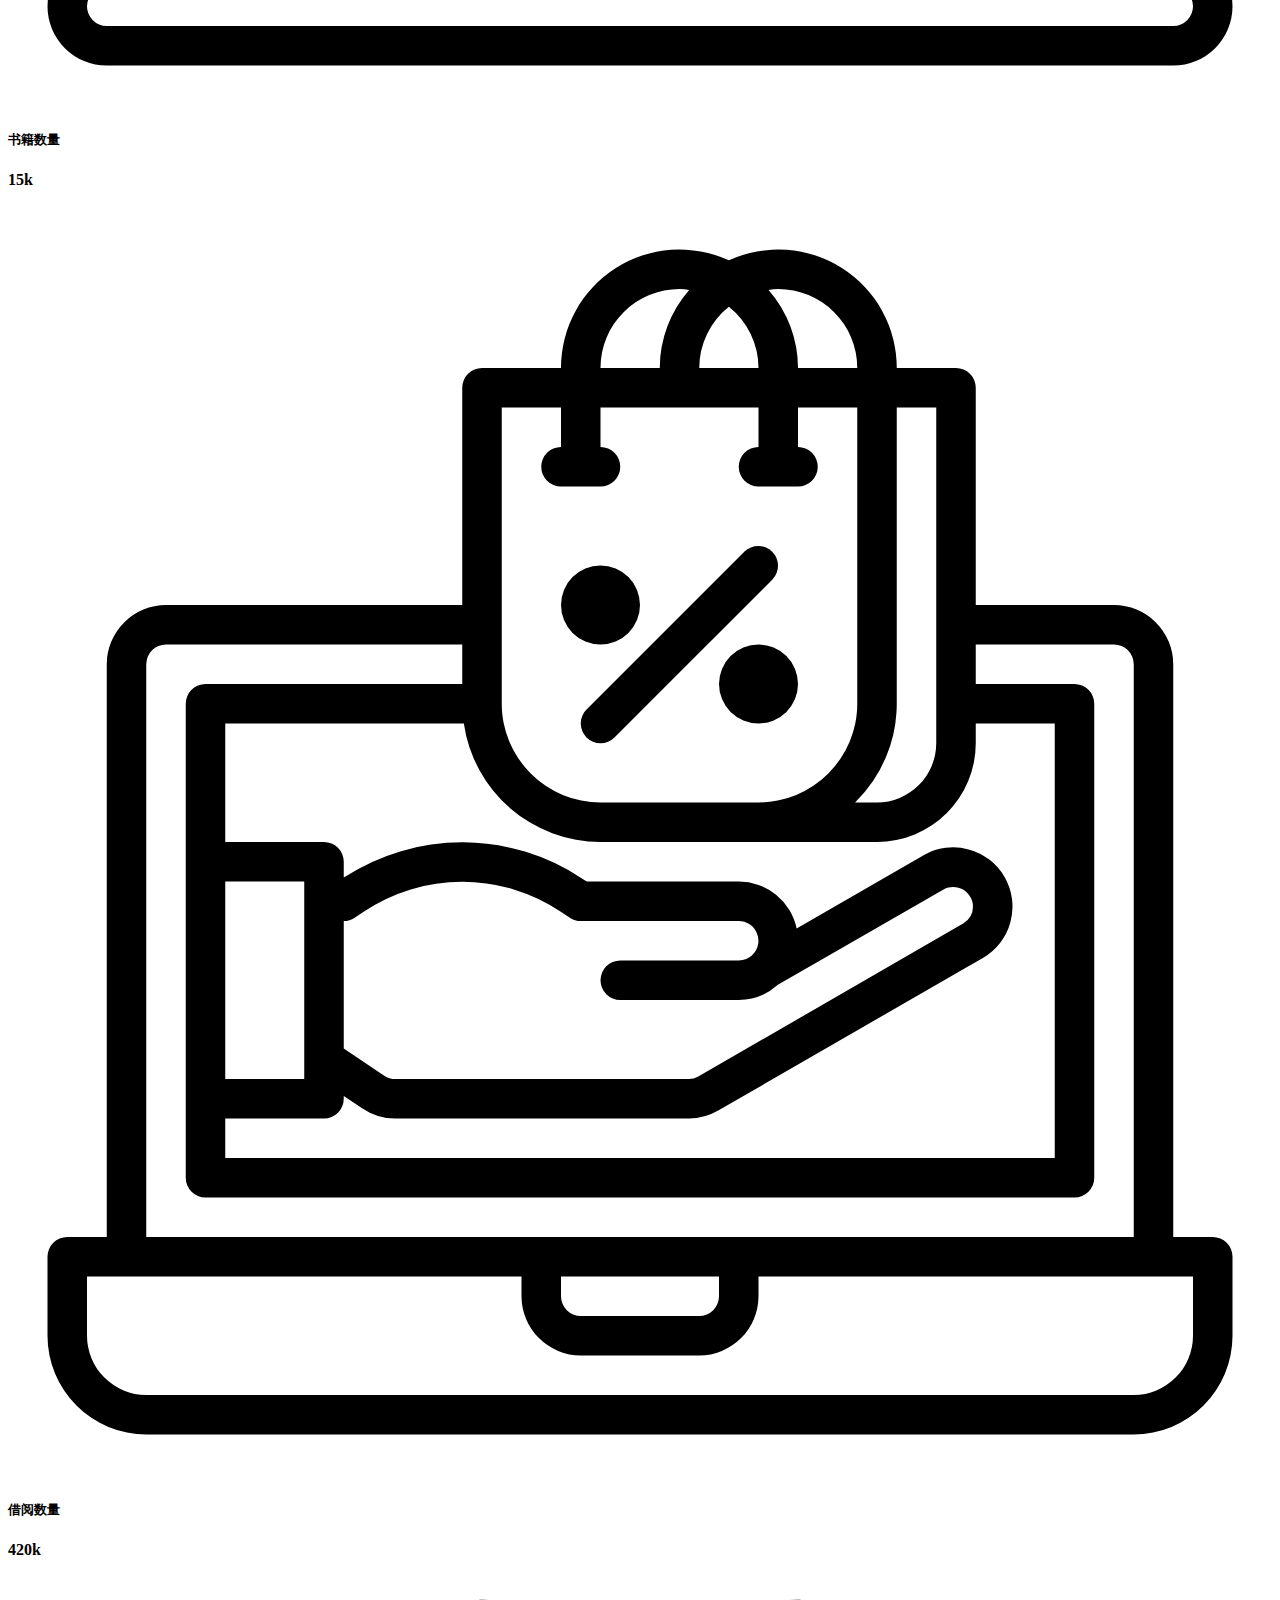
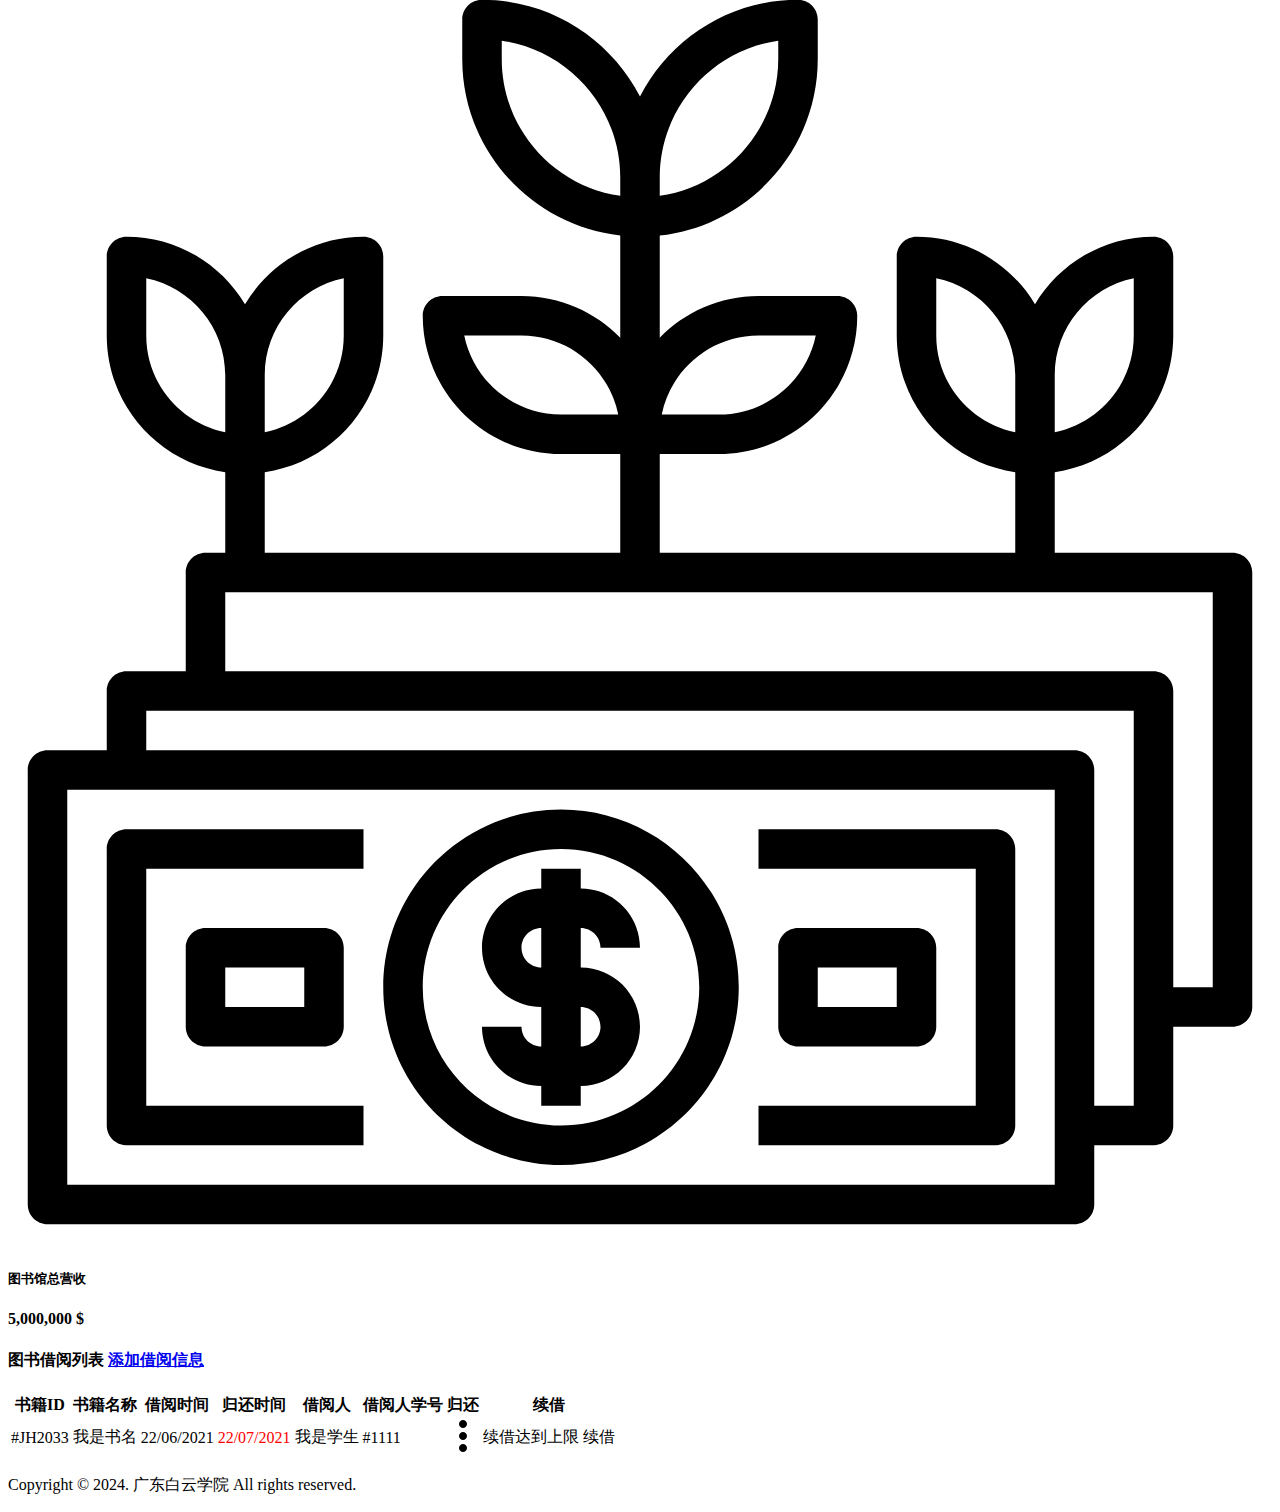
==== commit bce28e85: "Fixed: The book exchange has been completed, but the functionality on the web page is not perfect" ====
--- a/src/main/resources/index.html
+++ b/src/main/resources/index.html
@@ -279,8 +279,8 @@
                                                         </a>
                                                     </td>
                                                     <td>
-                                                        <label class="mb-0 badge badge-primary" title="" data-original-title="Pending" th:if="${book_list_status.get(iterStat.index)}">已被借阅</label>
-                                                        <label class="mb-0 badge badge-success" title="" data-original-title="Pending" th:unless="${book_list_status.get(iterStat.index)}">可借阅</label>
+                                                        <label class="mb-0 badge badge-success" title="" data-original-title="Pending" th:if="${borrow.renewStatus}"><a type="button" th:href="'renew-book?bid='+${borrow.book_id}">续借达到上限</a></label>
+                                                        <label class="mb-0 badge badge-success" title="" data-original-title="Pending" th:unless="${borrow.renewStatus}"><a type="button" th:href="'renew-book?bid='+${borrow.book_id}">续借</a></label>
                                                     </td>
                                                 </tr>
                                             </tbody>
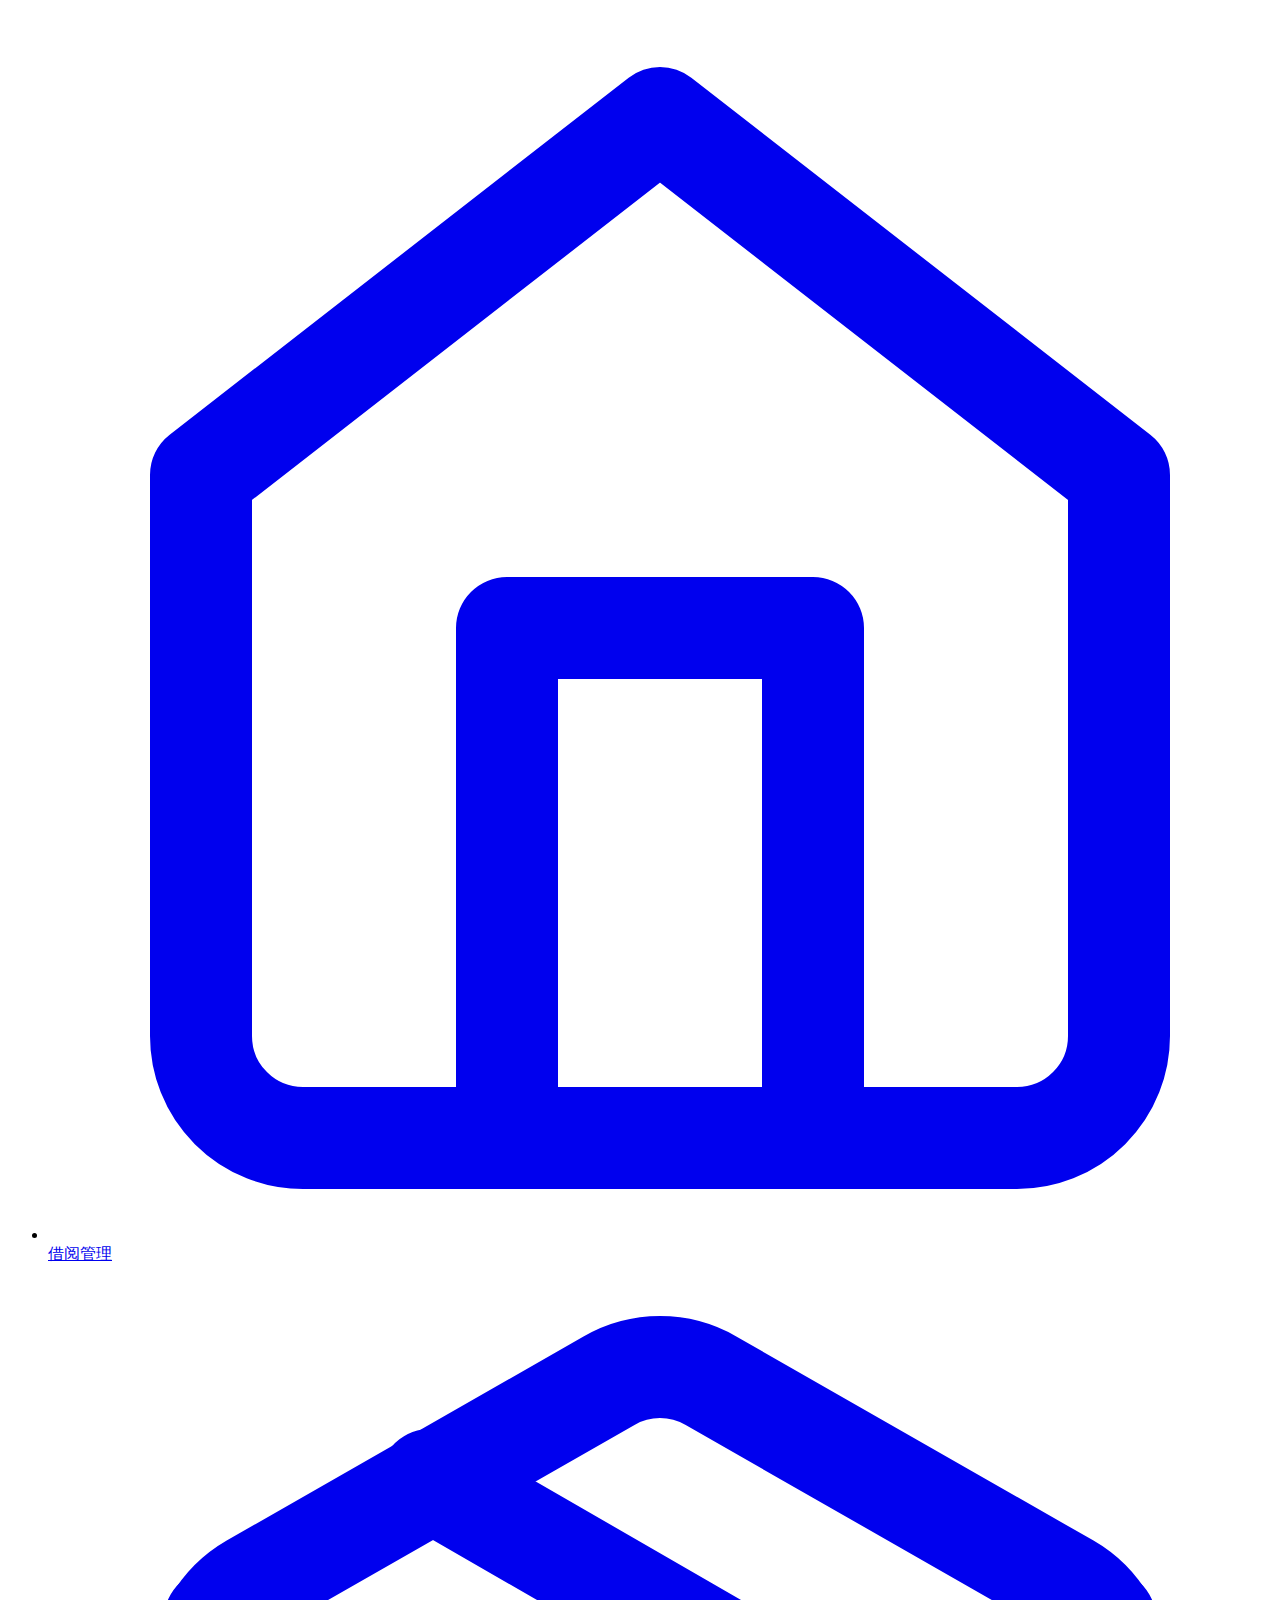
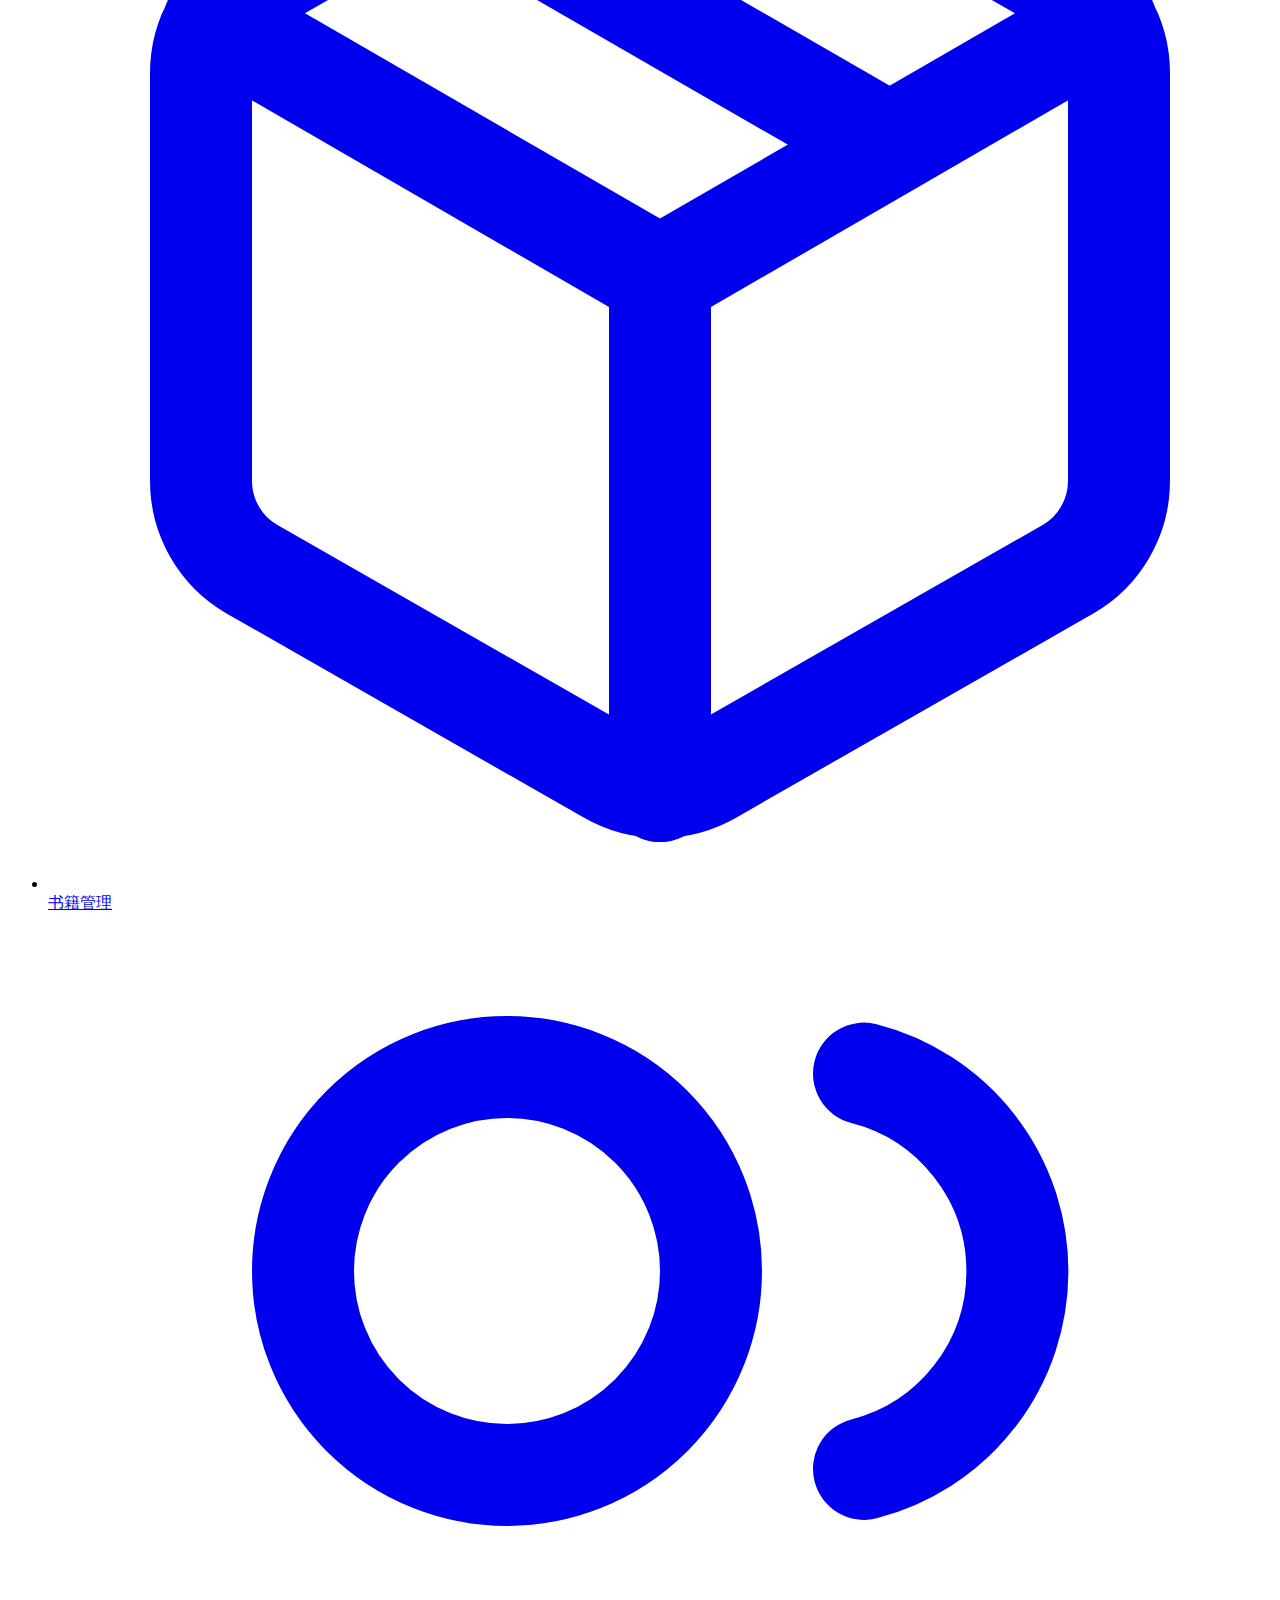
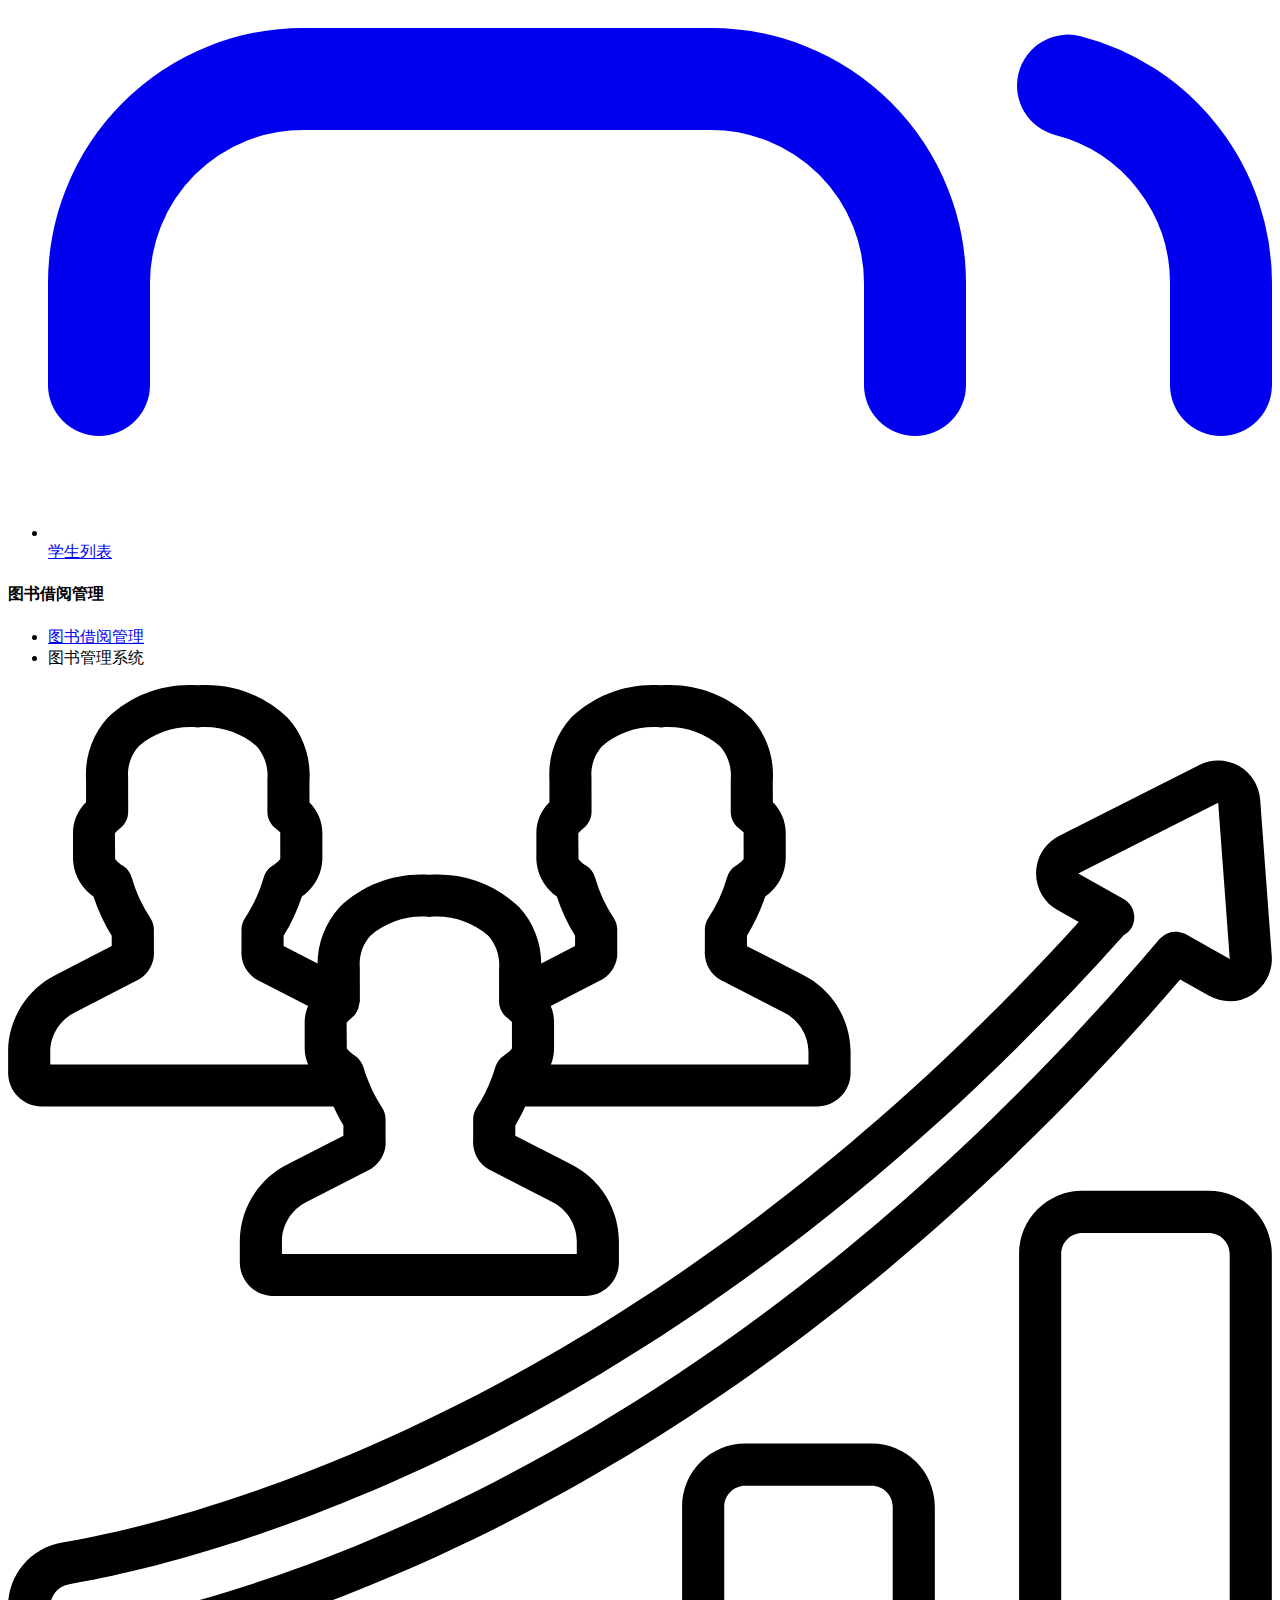
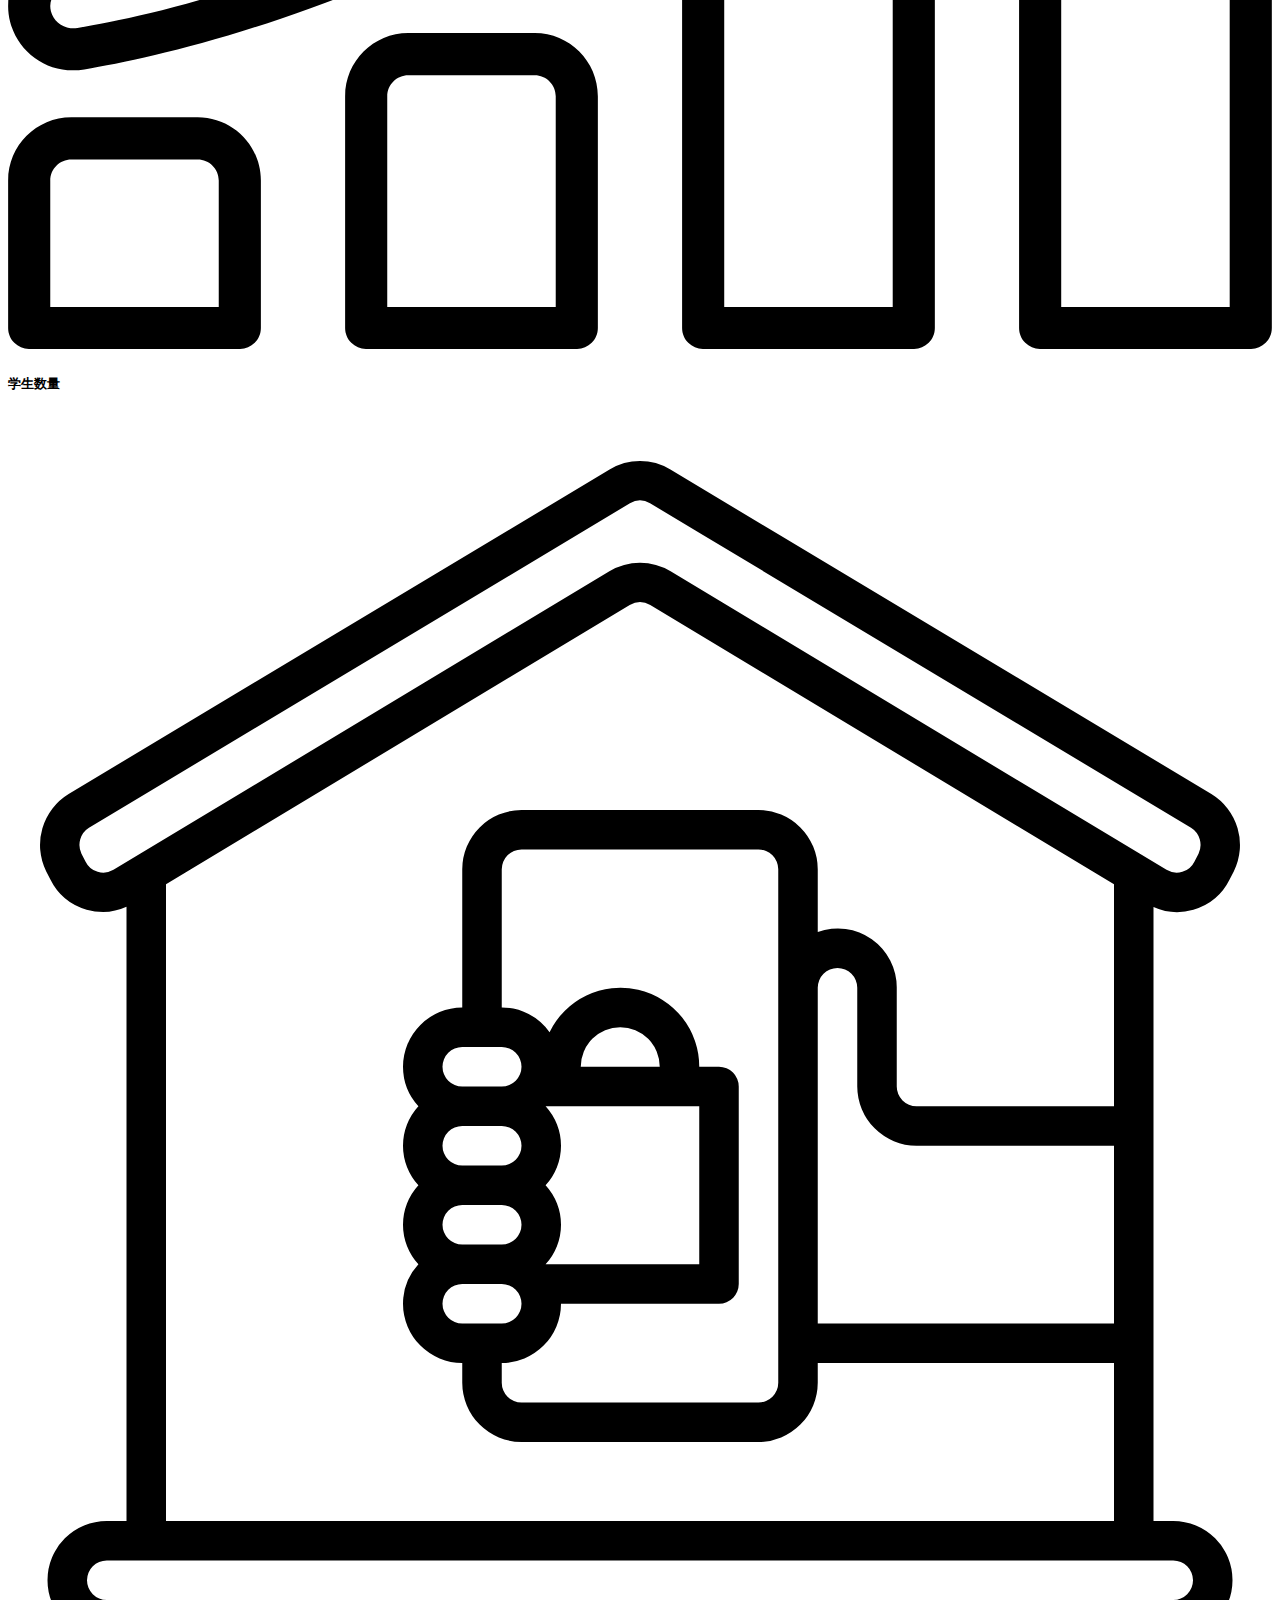
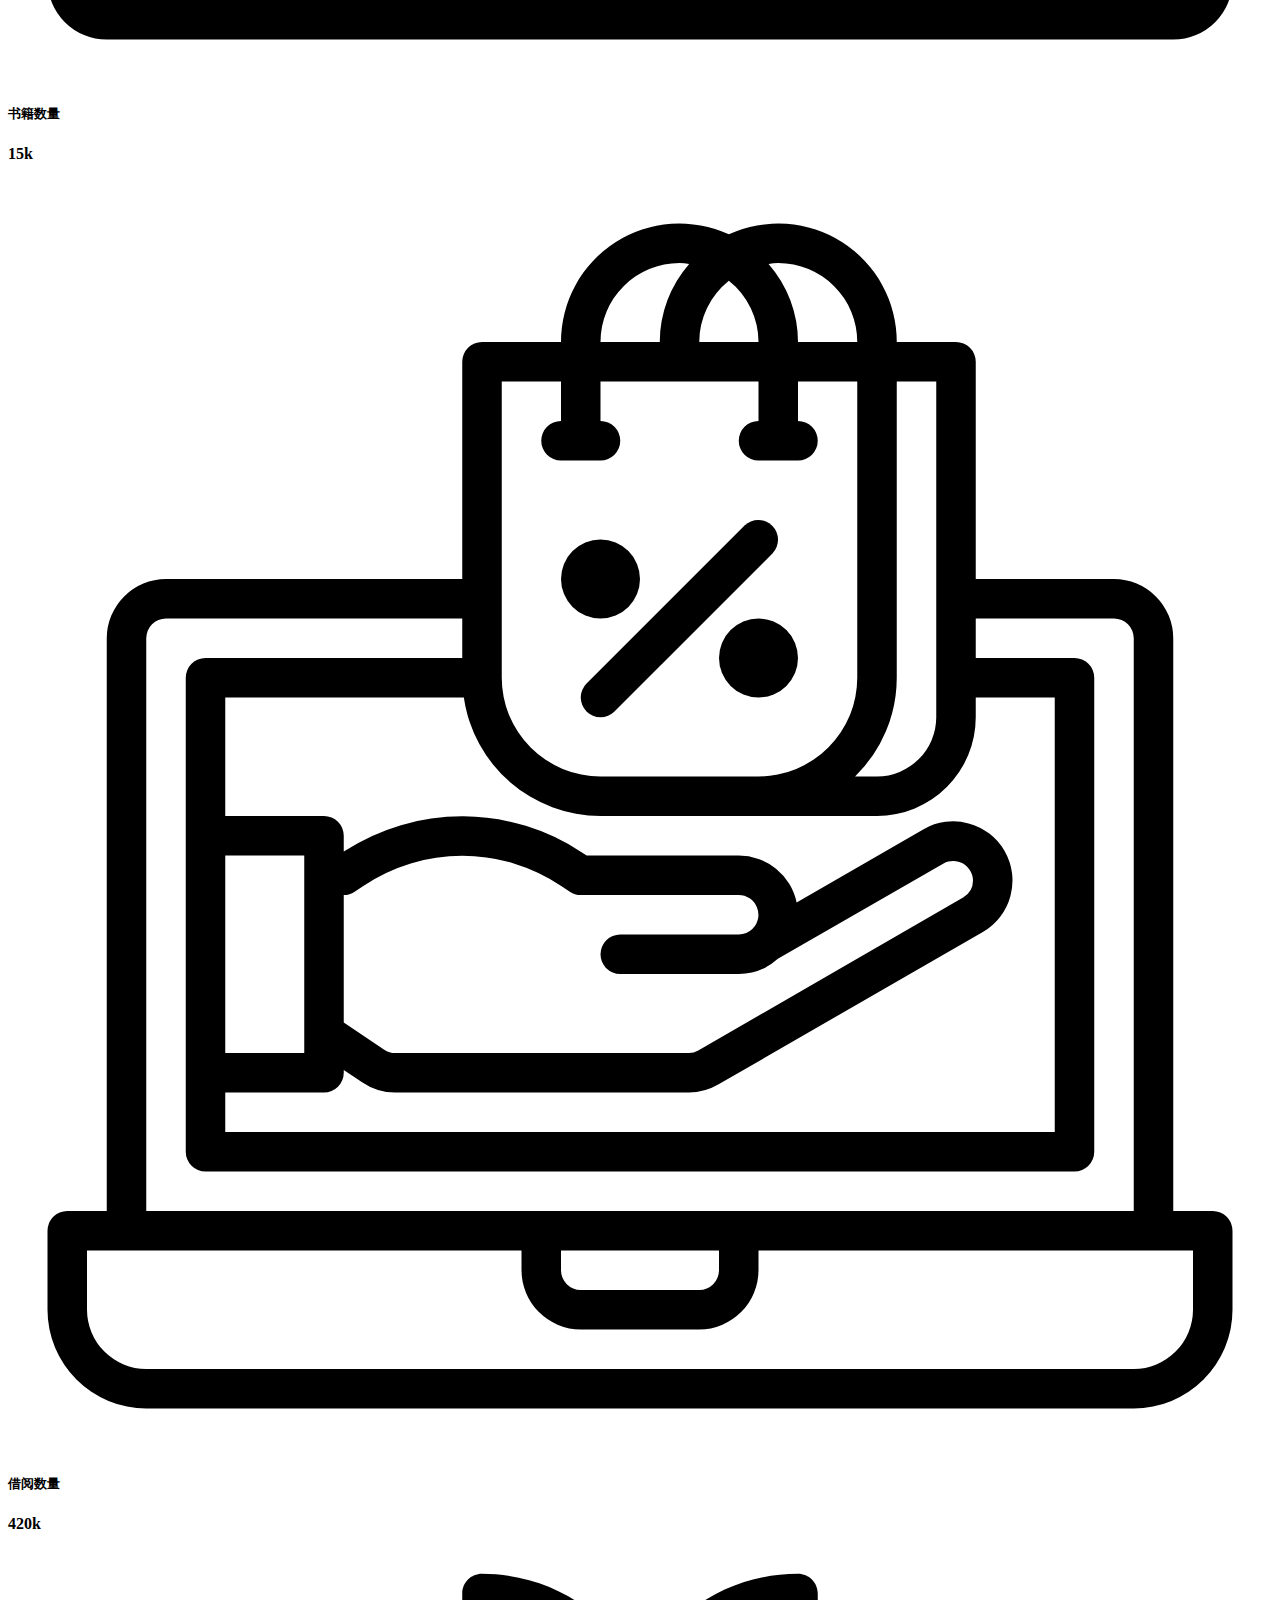
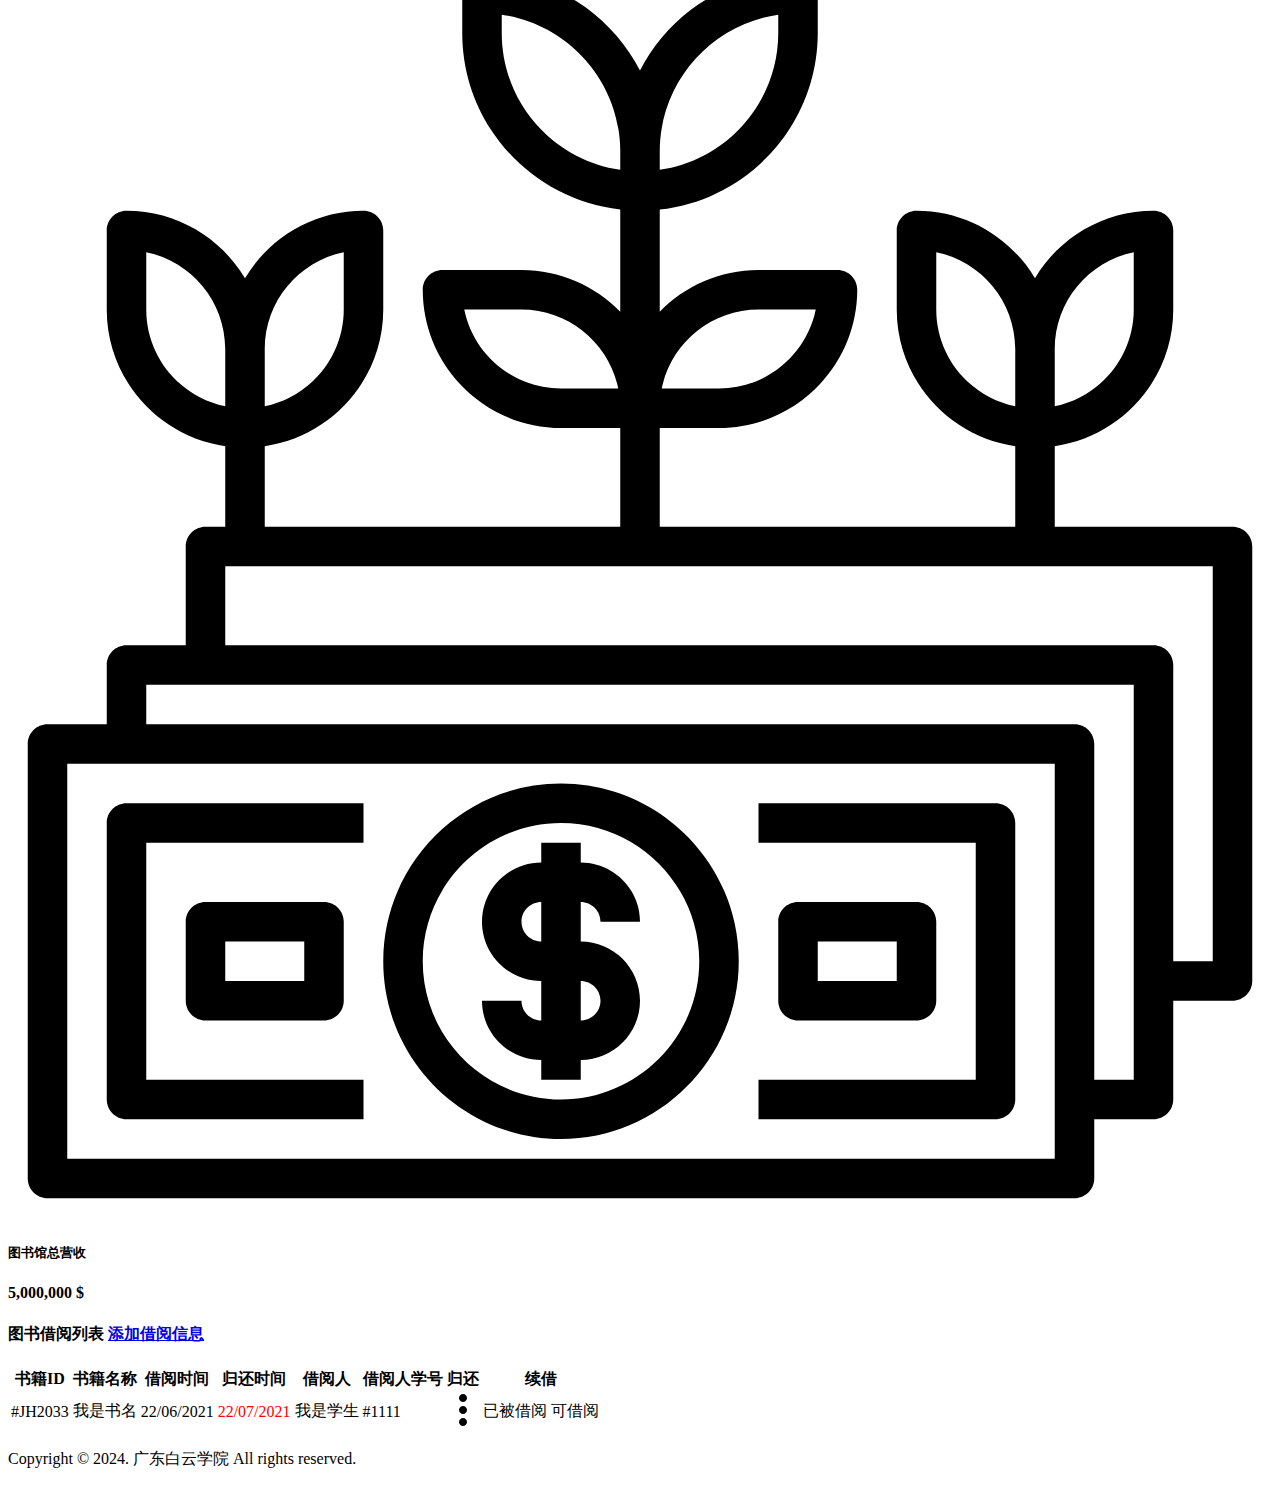
==== commit 009dd6af: "Books Search" ====
--- a/src/main/resources/index.html
+++ b/src/main/resources/index.html
@@ -24,11 +24,11 @@
 </head>
 
 <body>
-	<div class="loader">
-	  <div class="spinner">
-		<img src="static/picture/loader.gif" alt="">
-	  </div>
-	</div>
+<!--	<div class="loader">-->
+<!--	  <div class="spinner">-->
+<!--		<img src="static/picture/loader.gif" alt="">-->
+<!--	  </div>-->
+<!--	</div>-->
     <!-- Main Body -->
     <div class="page-wrapper">
 
@@ -279,8 +279,8 @@
                                                         </a>
                                                     </td>
                                                     <td>
-                                                        <label class="mb-0 badge badge-success" title="" data-original-title="Pending" th:if="${borrow.renewStatus}"><a type="button" th:href="'renew-book?bid='+${borrow.book_id}">续借达到上限</a></label>
-                                                        <label class="mb-0 badge badge-success" title="" data-original-title="Pending" th:unless="${borrow.renewStatus}"><a type="button" th:href="'renew-book?bid='+${borrow.book_id}">续借</a></label>
+                                                        <label class="mb-0 badge badge-primary" title="" data-original-title="Pending" th:if="${book_list_status.get(iterStat.index)}">已被借阅</label>
+                                                        <label class="mb-0 badge badge-success" title="" data-original-title="Pending" th:unless="${book_list_status.get(iterStat.index)}">可借阅</label>
                                                     </td>
                                                 </tr>
                                             </tbody>
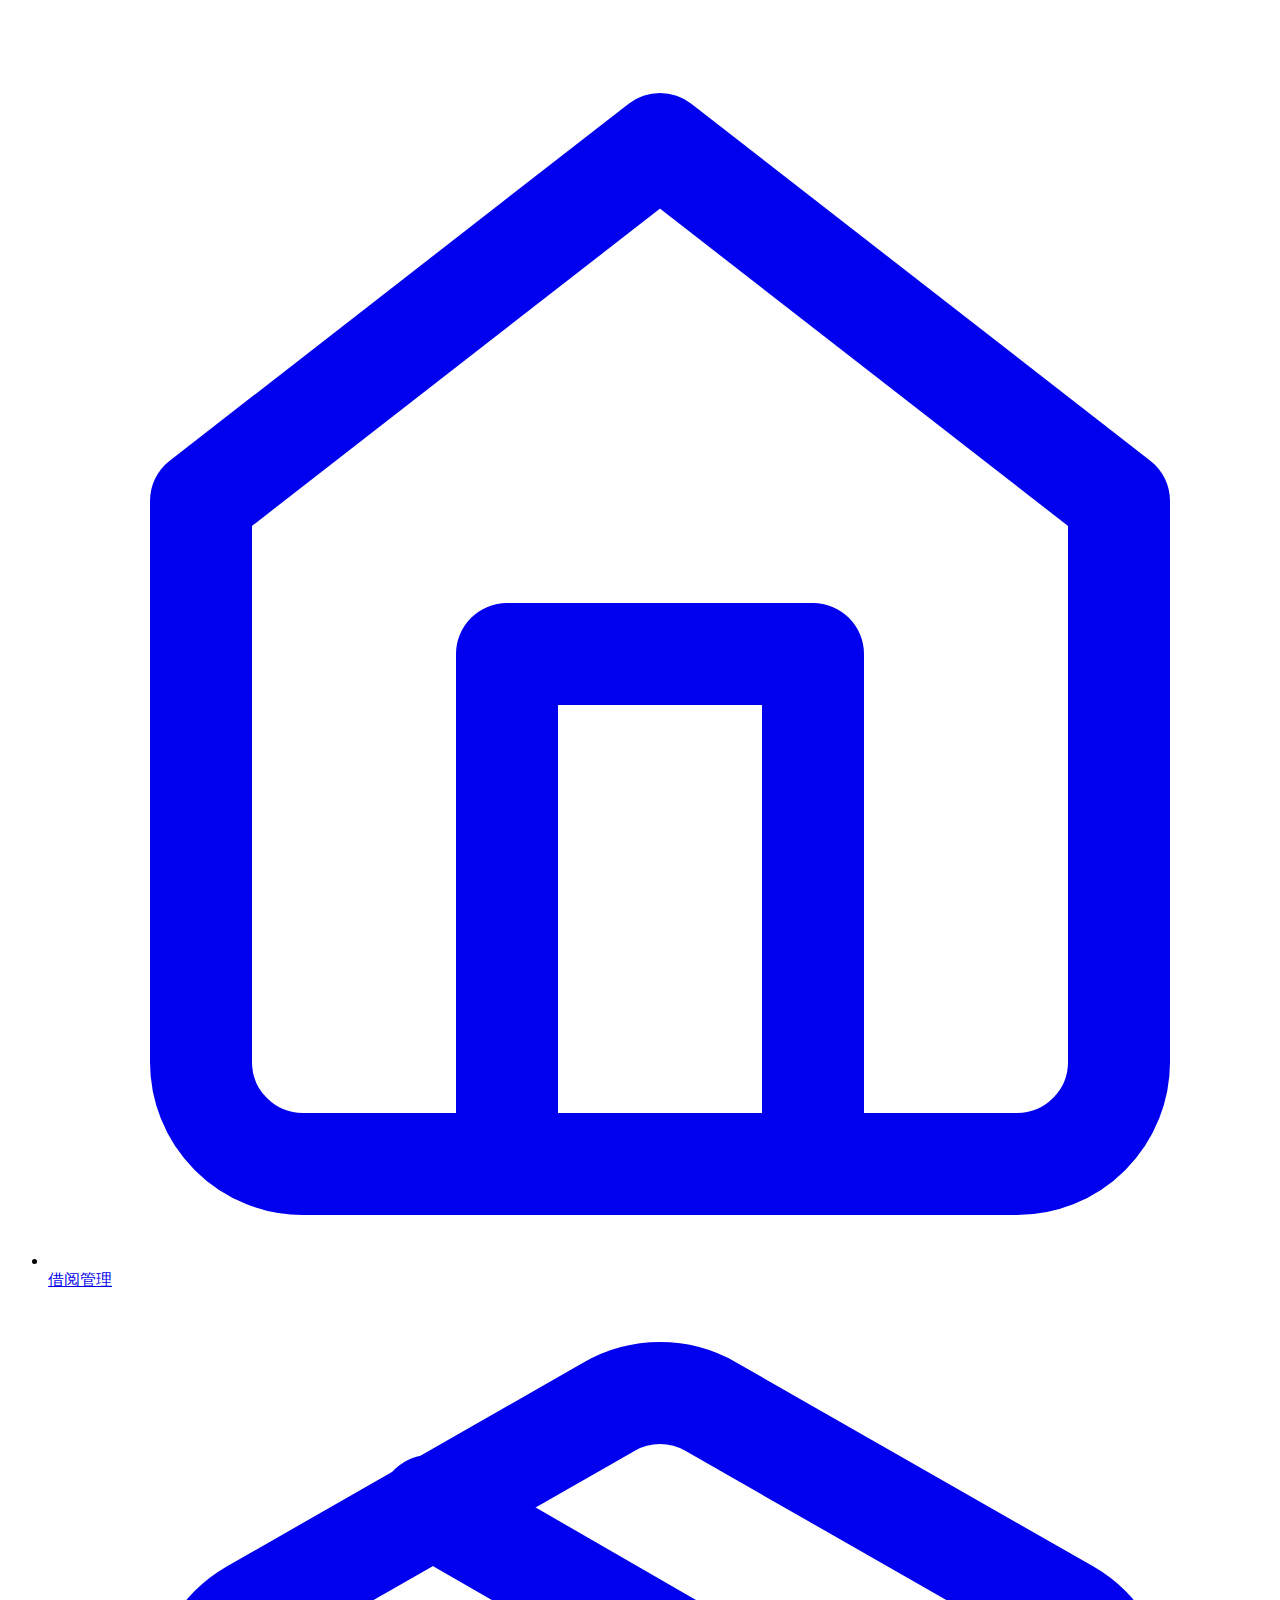
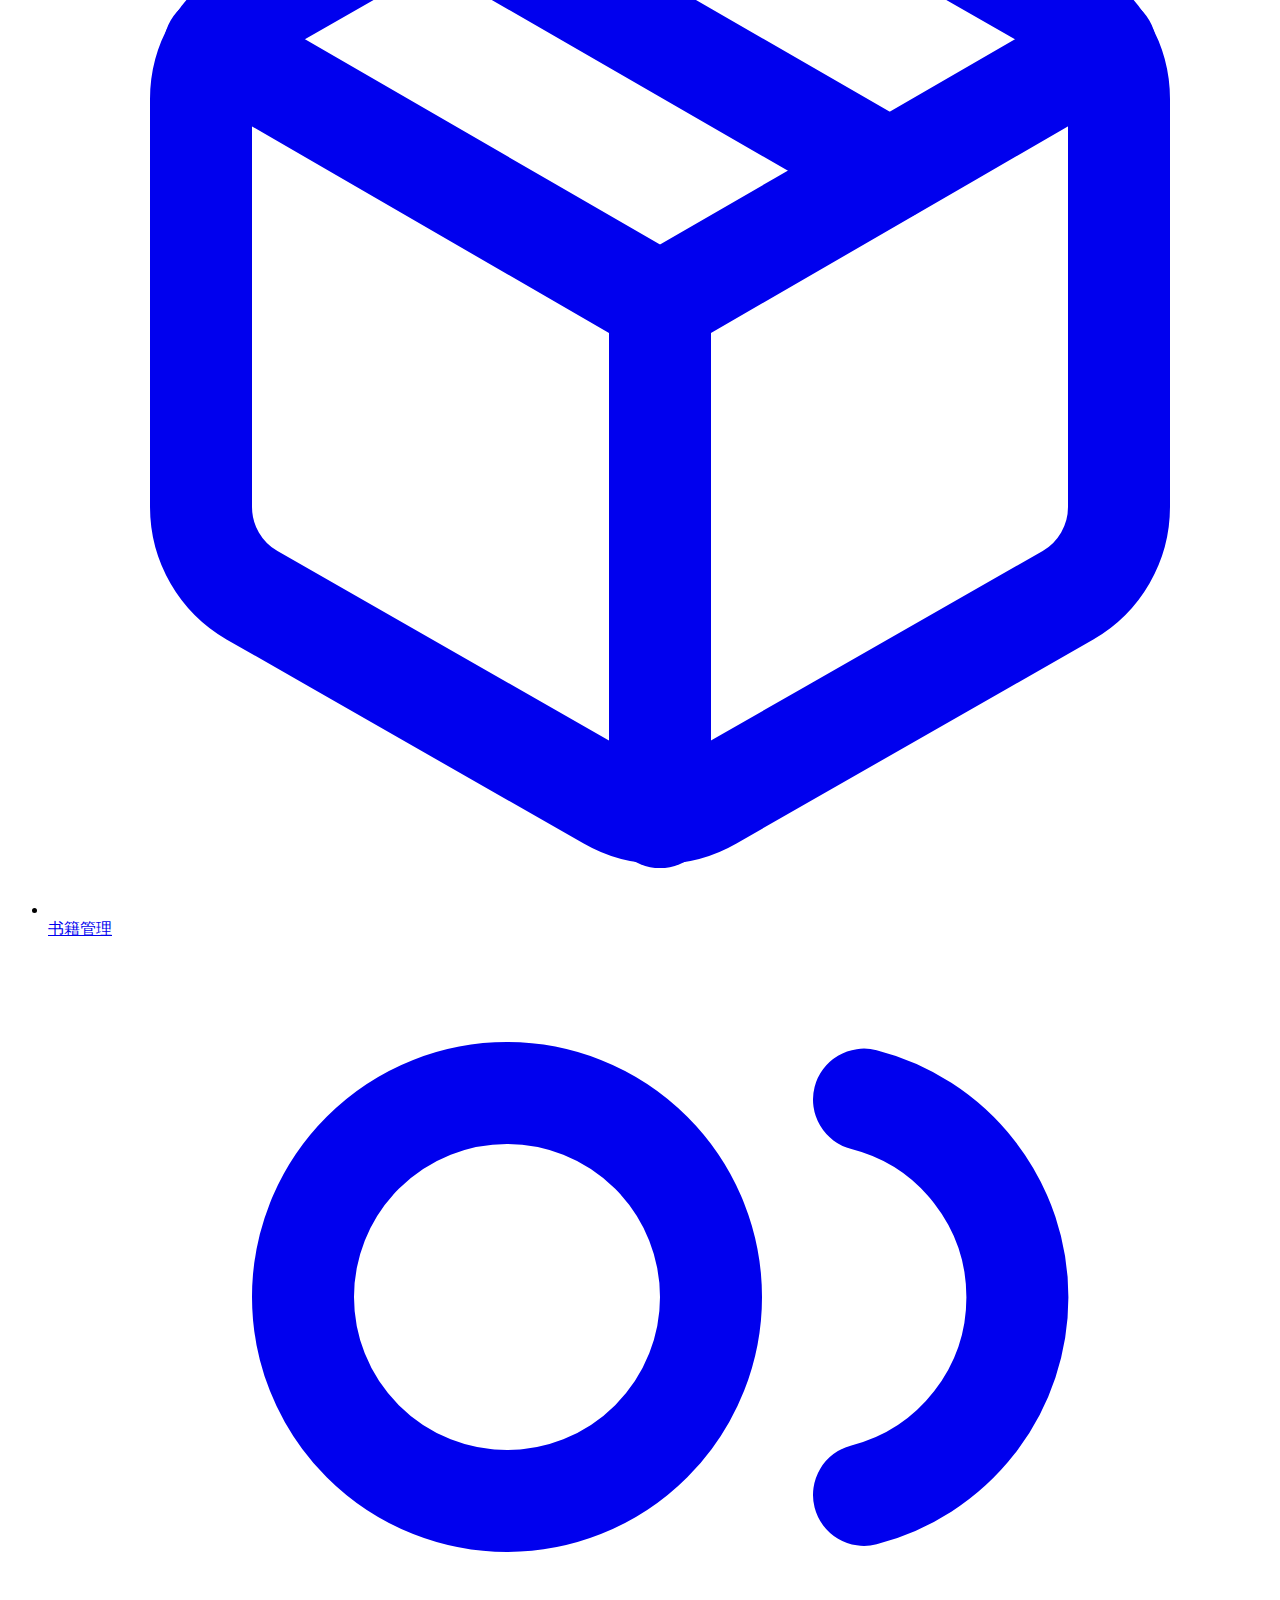
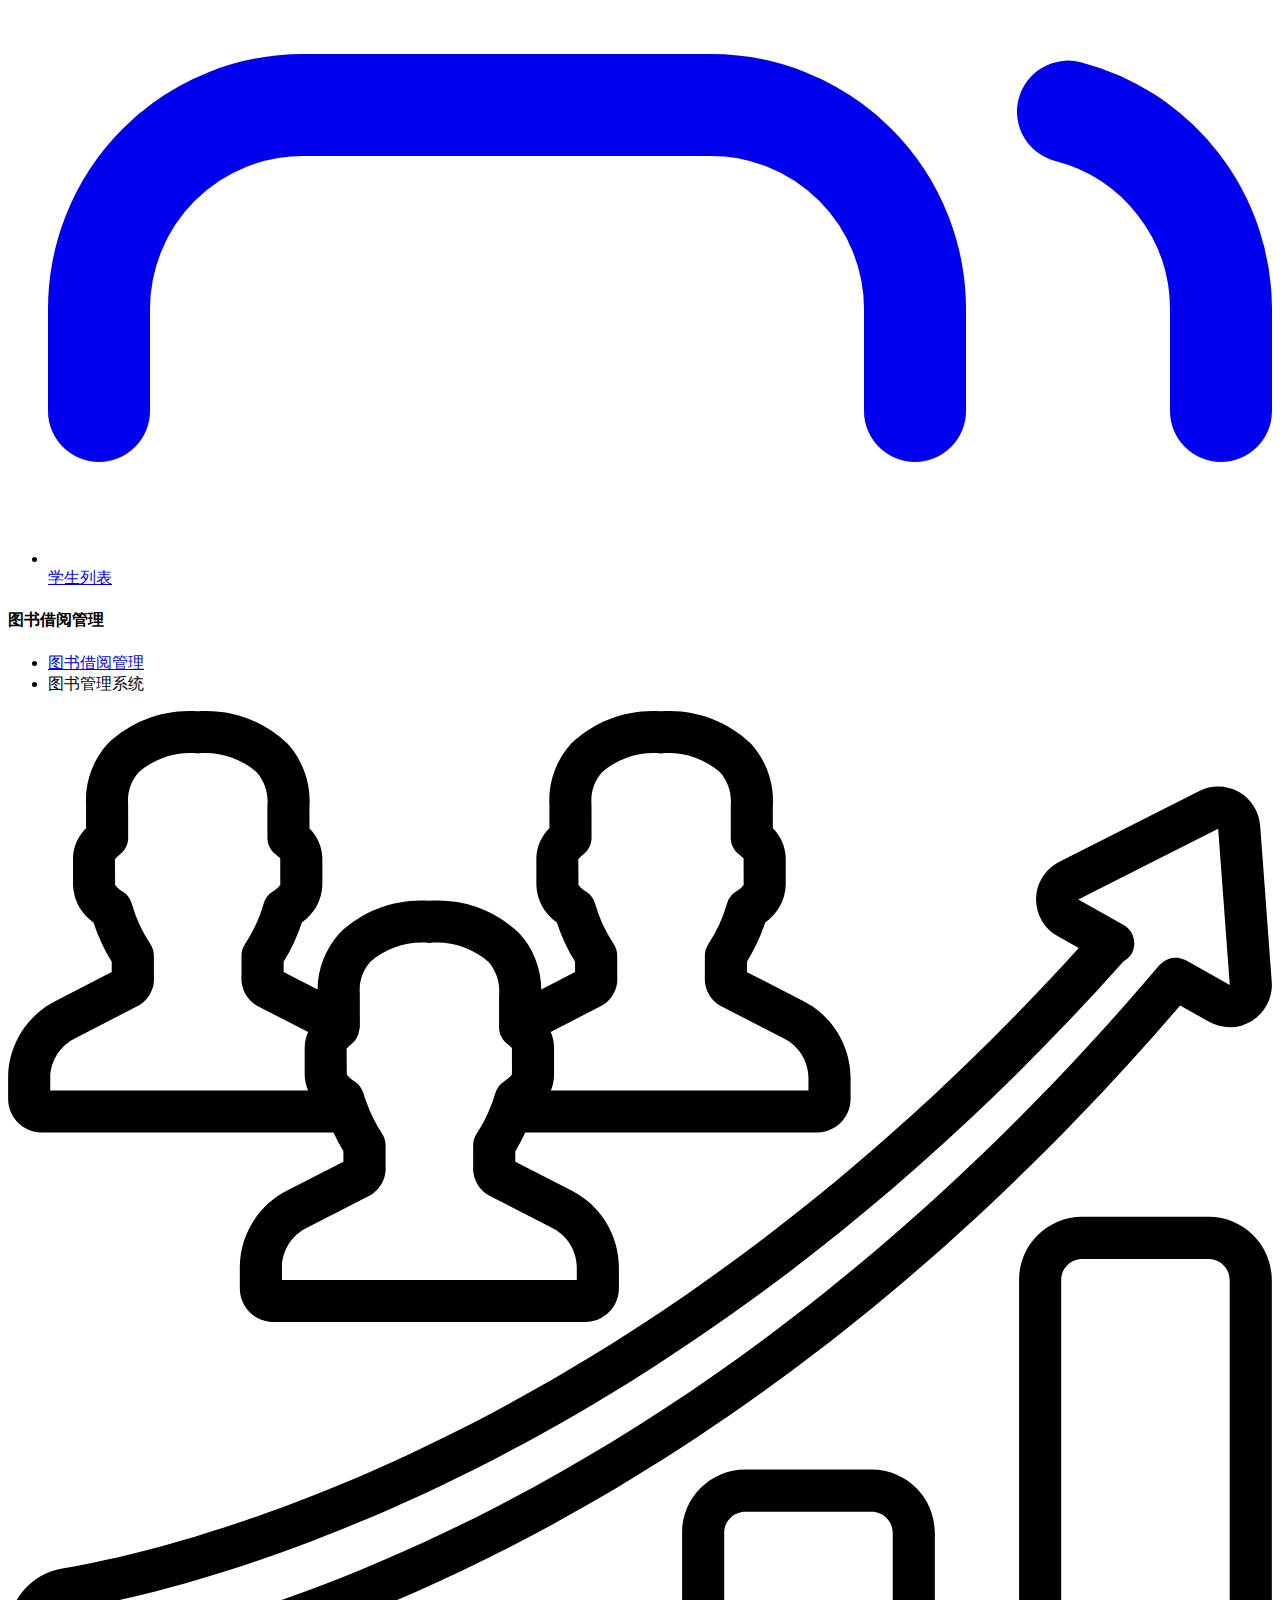
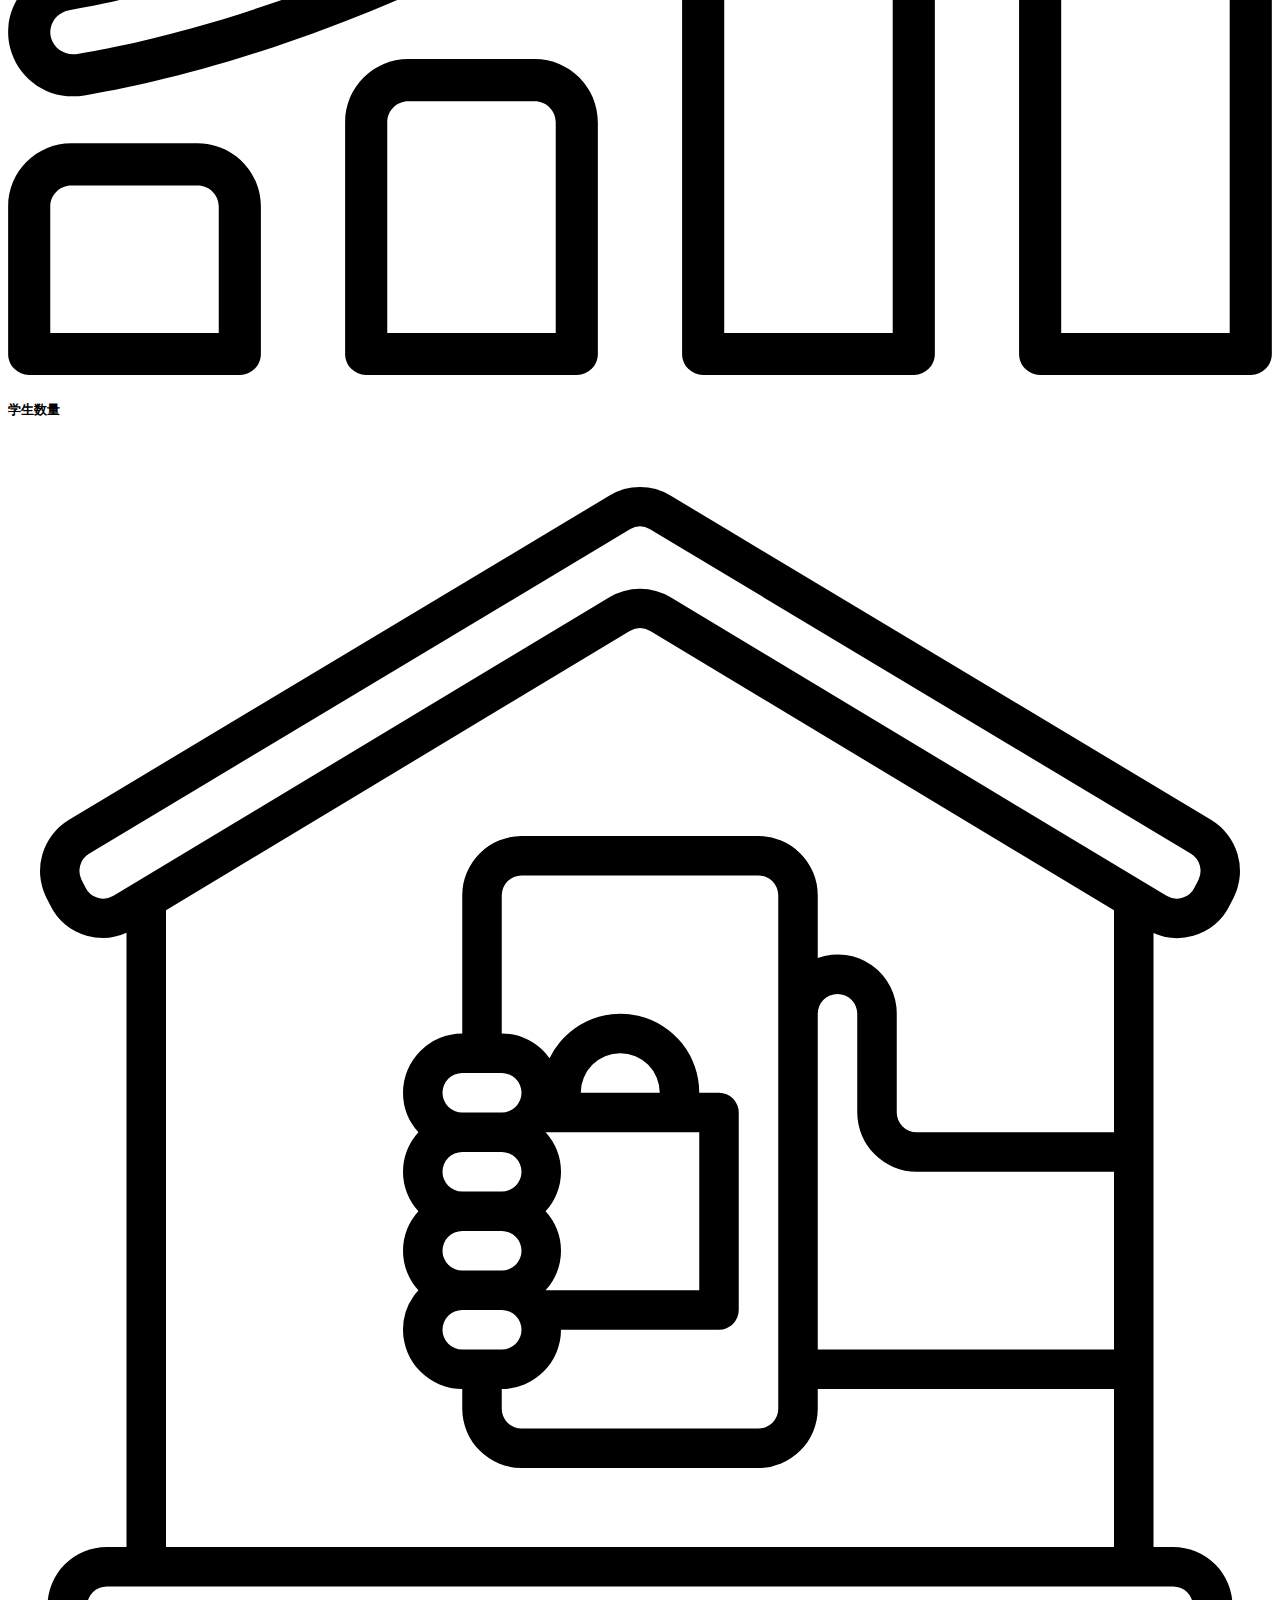
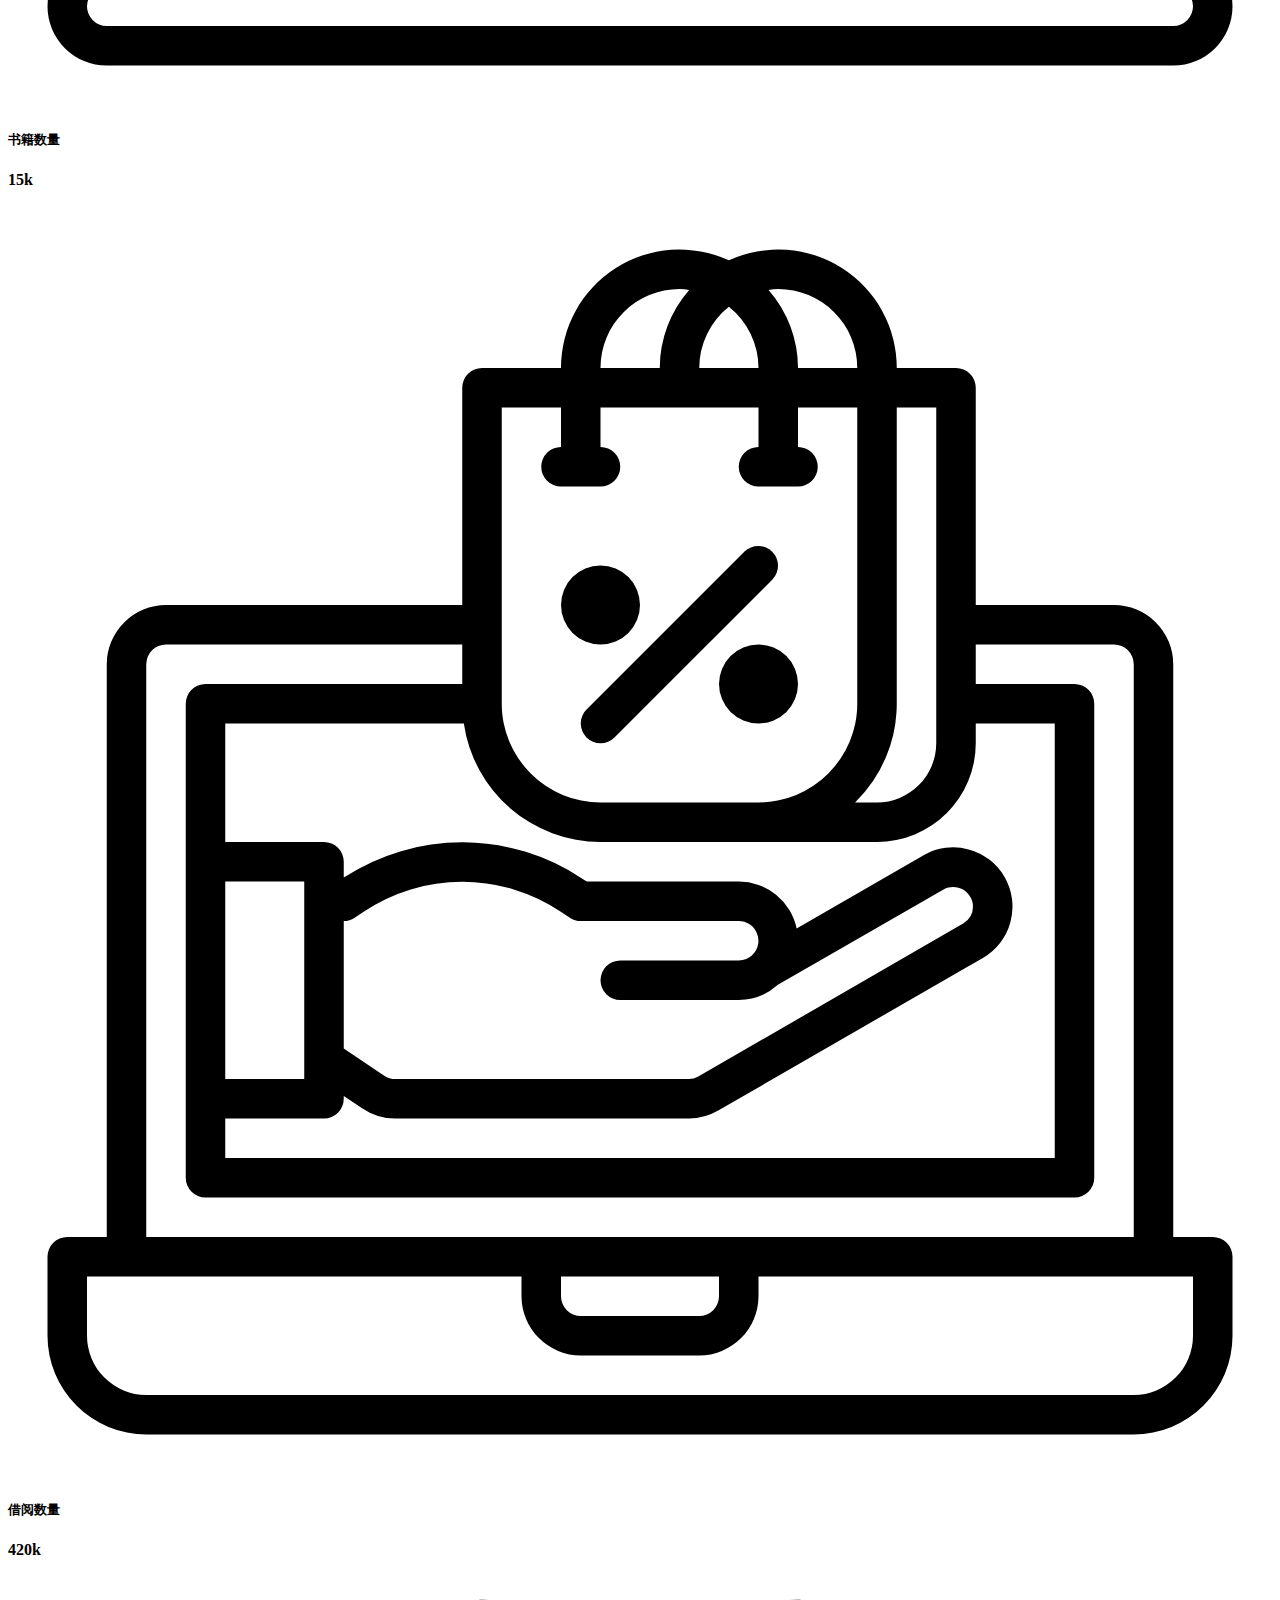
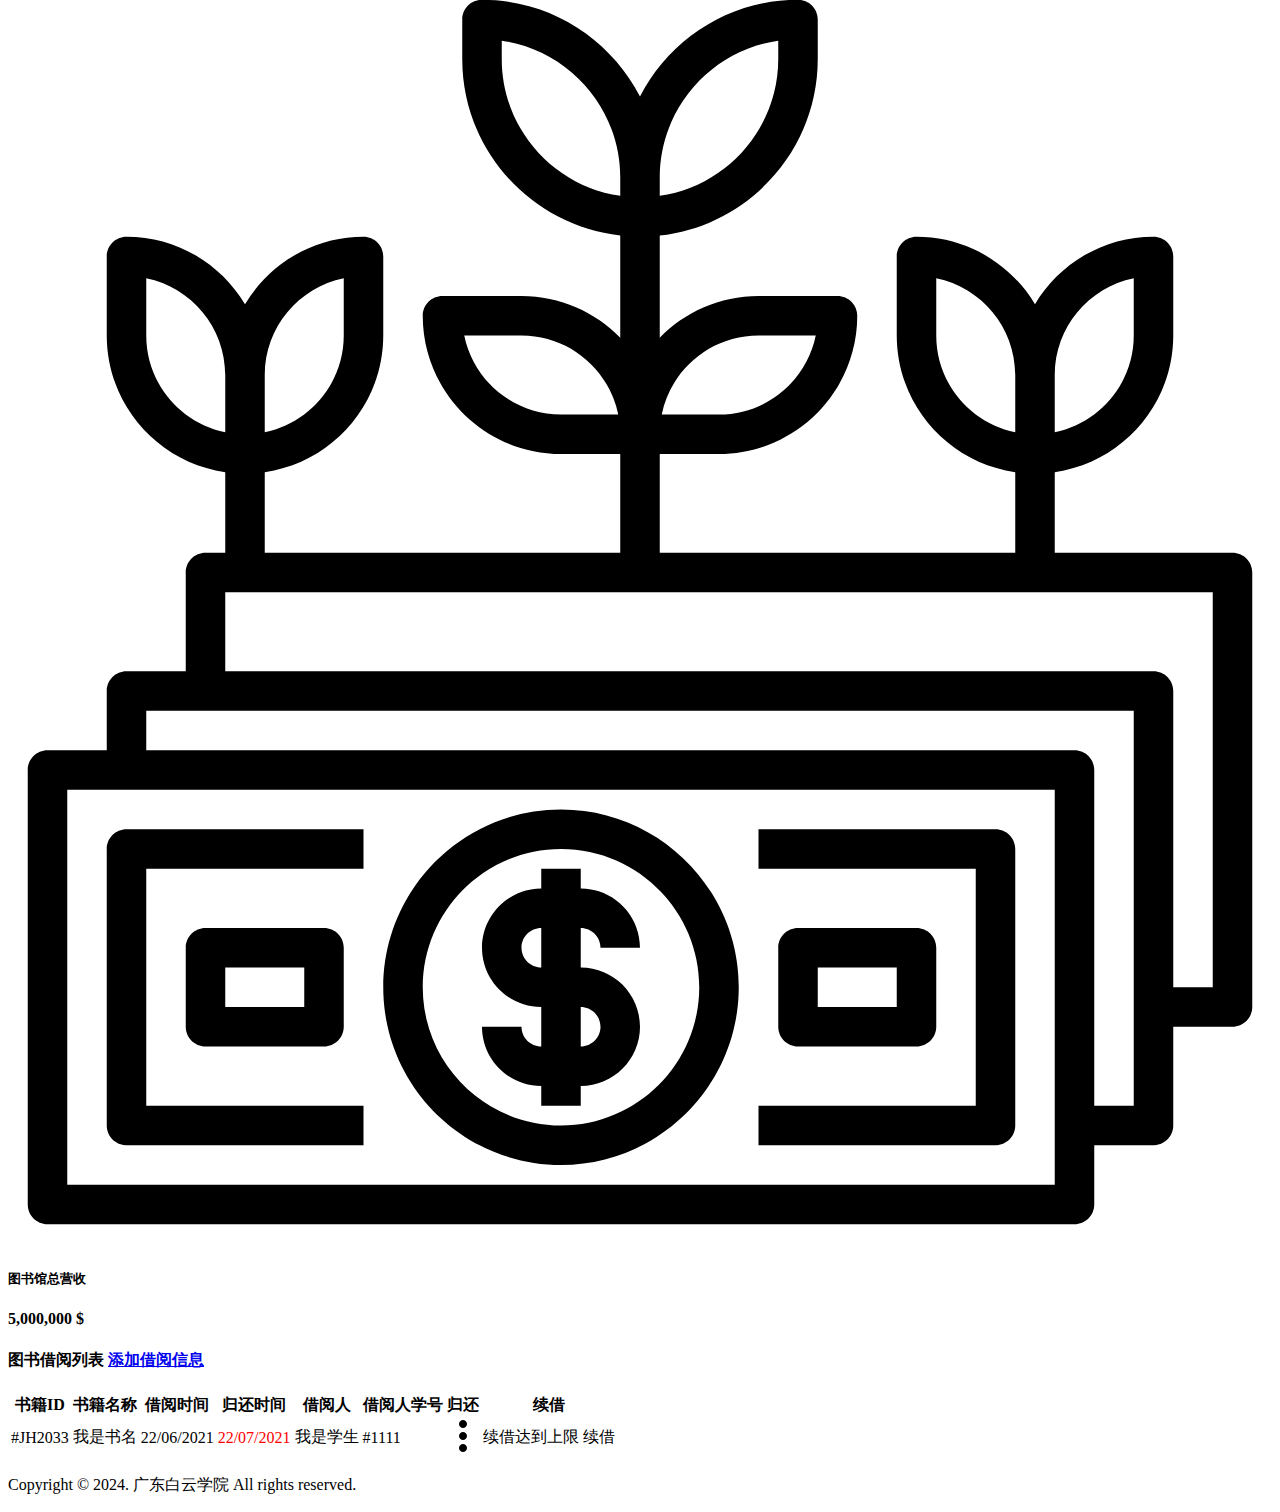
==== commit f82356b7: "finish all" ====
--- a/src/main/resources/index.html
+++ b/src/main/resources/index.html
@@ -24,11 +24,11 @@
 </head>
 
 <body>
-<!--	<div class="loader">-->
-<!--	  <div class="spinner">-->
-<!--		<img src="static/picture/loader.gif" alt="">-->
-<!--	  </div>-->
-<!--	</div>-->
+	<div class="loader">
+	  <div class="spinner">
+		<img src="static/picture/loader.gif" alt="">
+	  </div>
+	</div>
     <!-- Main Body -->
     <div class="page-wrapper">
 
@@ -257,12 +257,12 @@
                                             </thead>
                                             <tbody>
                                                 <tr th:each="borrow : ${borrow_list}">
-                                                    <td th:text="'#'+${borrow.getBook_id()}">#JH2033</td>
+                                                    <td th:text="${borrow.getBook_id()}">#JH2033</td>
                                                     <td th:text="${borrow.getBook_name()}">我是书名</td>
                                                     <td th:text="${borrow.getBorrowDate()}">22/06/2021</td>
                                                     <td style="color: red "th:text="${borrow.getReturnDate()}">22/07/2021</td>
                                                     <td th:text="${borrow.getStudent_name()}">我是学生</td>
-                                                    <td th:text="'#'+${borrow.getStudent_id()}">#1111</td>
+                                                    <td th:text="${borrow.getStudent_id()}">#1111</td>
                                                     <td class="relative">
                                                         <a class="action-btn " th:href="'return-book?id='+${borrow.getId()}">
                                                             <svg class="default-size " viewbox="0 0 341.333 341.333 ">
@@ -279,8 +279,8 @@
                                                         </a>
                                                     </td>
                                                     <td>
-                                                        <label class="mb-0 badge badge-primary" title="" data-original-title="Pending" th:if="${book_list_status.get(iterStat.index)}">已被借阅</label>
-                                                        <label class="mb-0 badge badge-success" title="" data-original-title="Pending" th:unless="${book_list_status.get(iterStat.index)}">可借阅</label>
+                                                        <label class="mb-0 badge badge-success" title="" data-original-title="Pending" th:if="${borrow.renewStatus}"><a type="button" th:href="'renew-book?bid='+${borrow.book_id}">续借达到上限</a></label>
+                                                        <label class="mb-0 badge badge-success" title="" data-original-title="Pending" th:unless="${borrow.renewStatus}"><a type="button" th:href="'renew-book?bid='+${borrow.book_id}">续借</a></label>
                                                     </td>
                                                 </tr>
                                             </tbody>
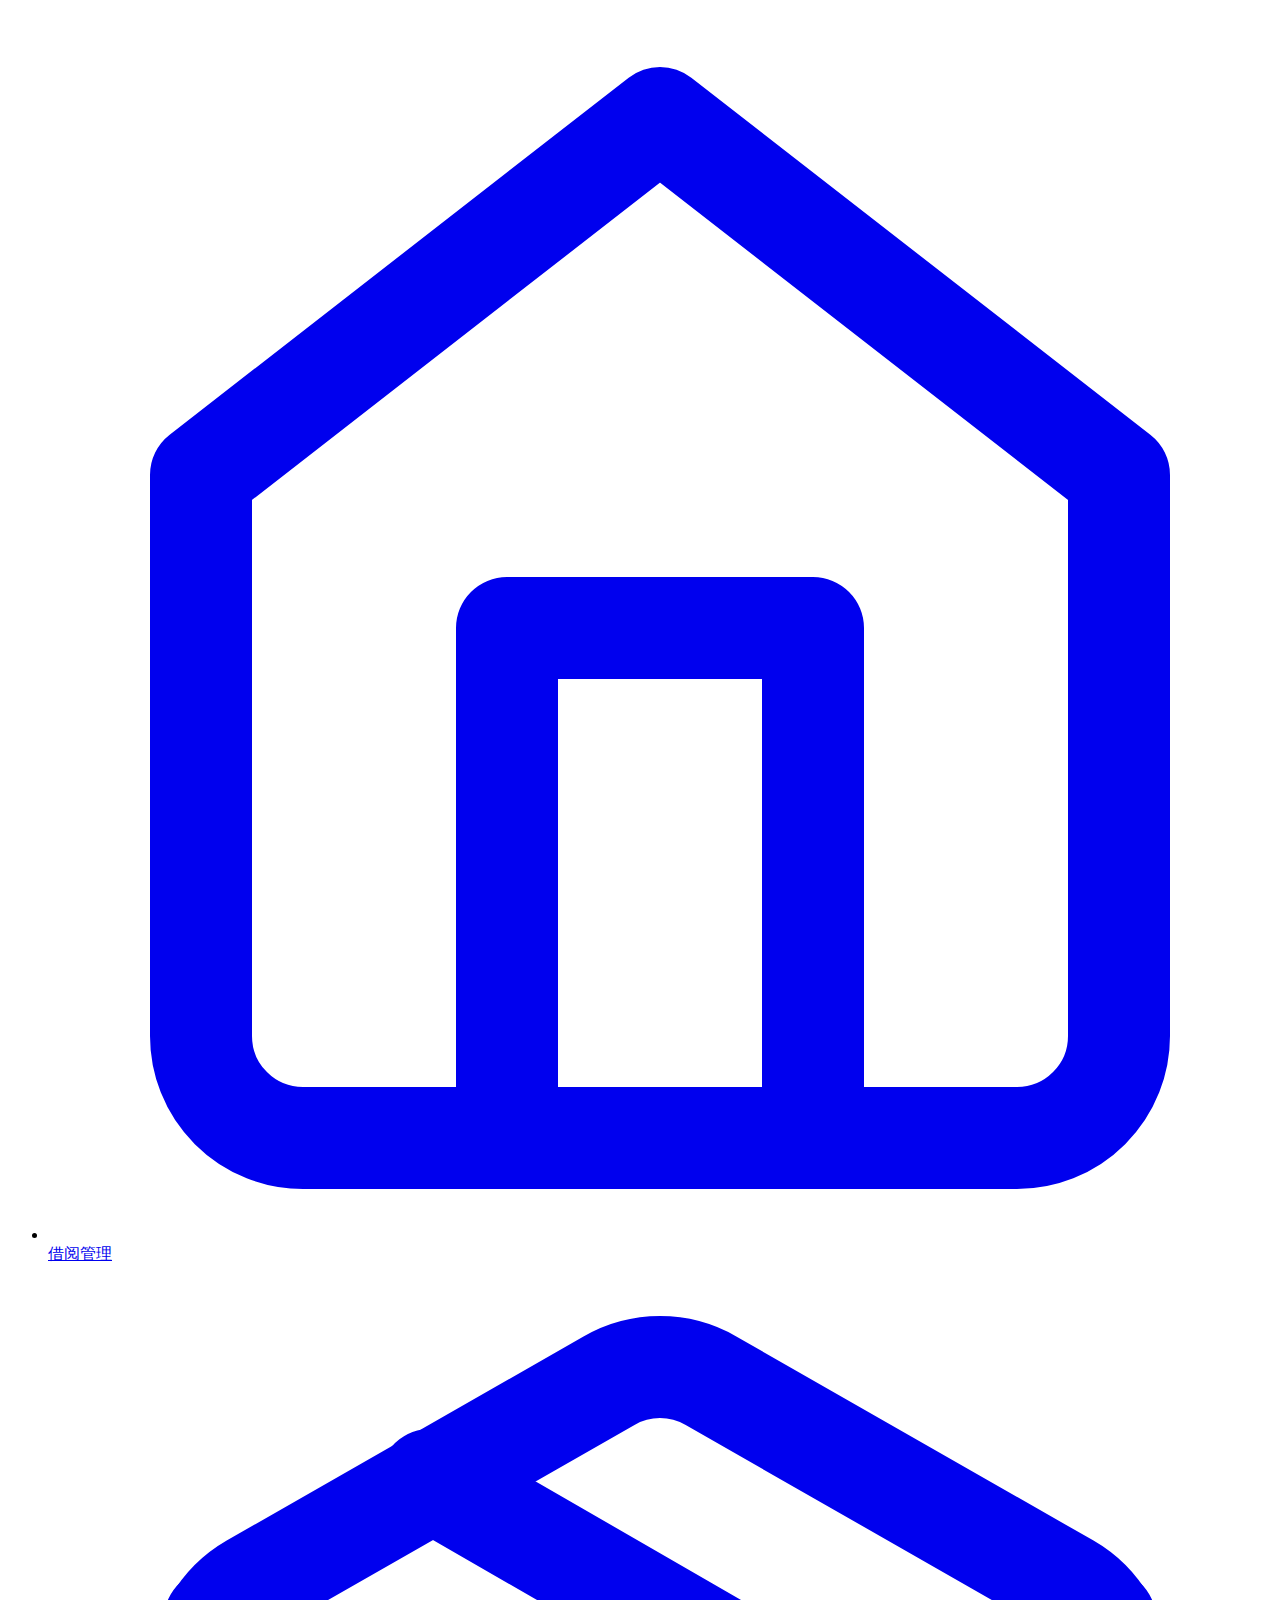
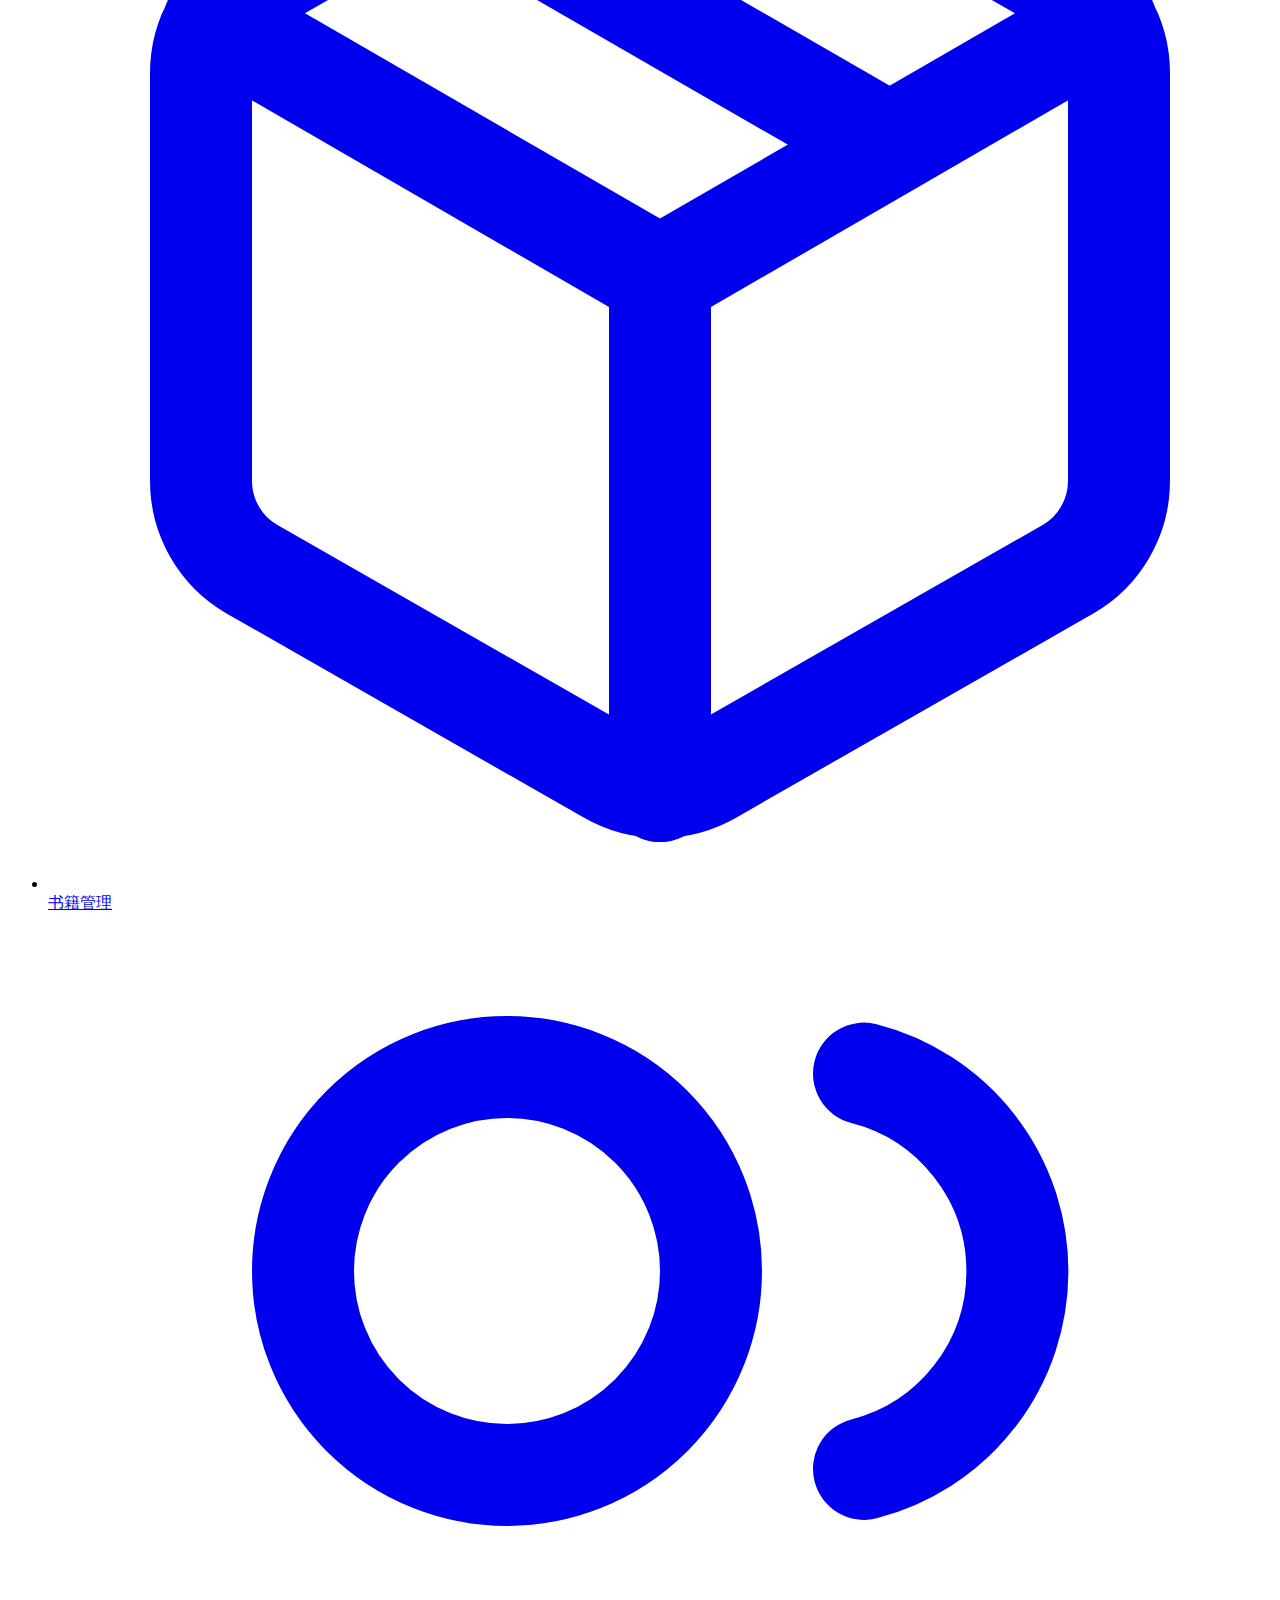
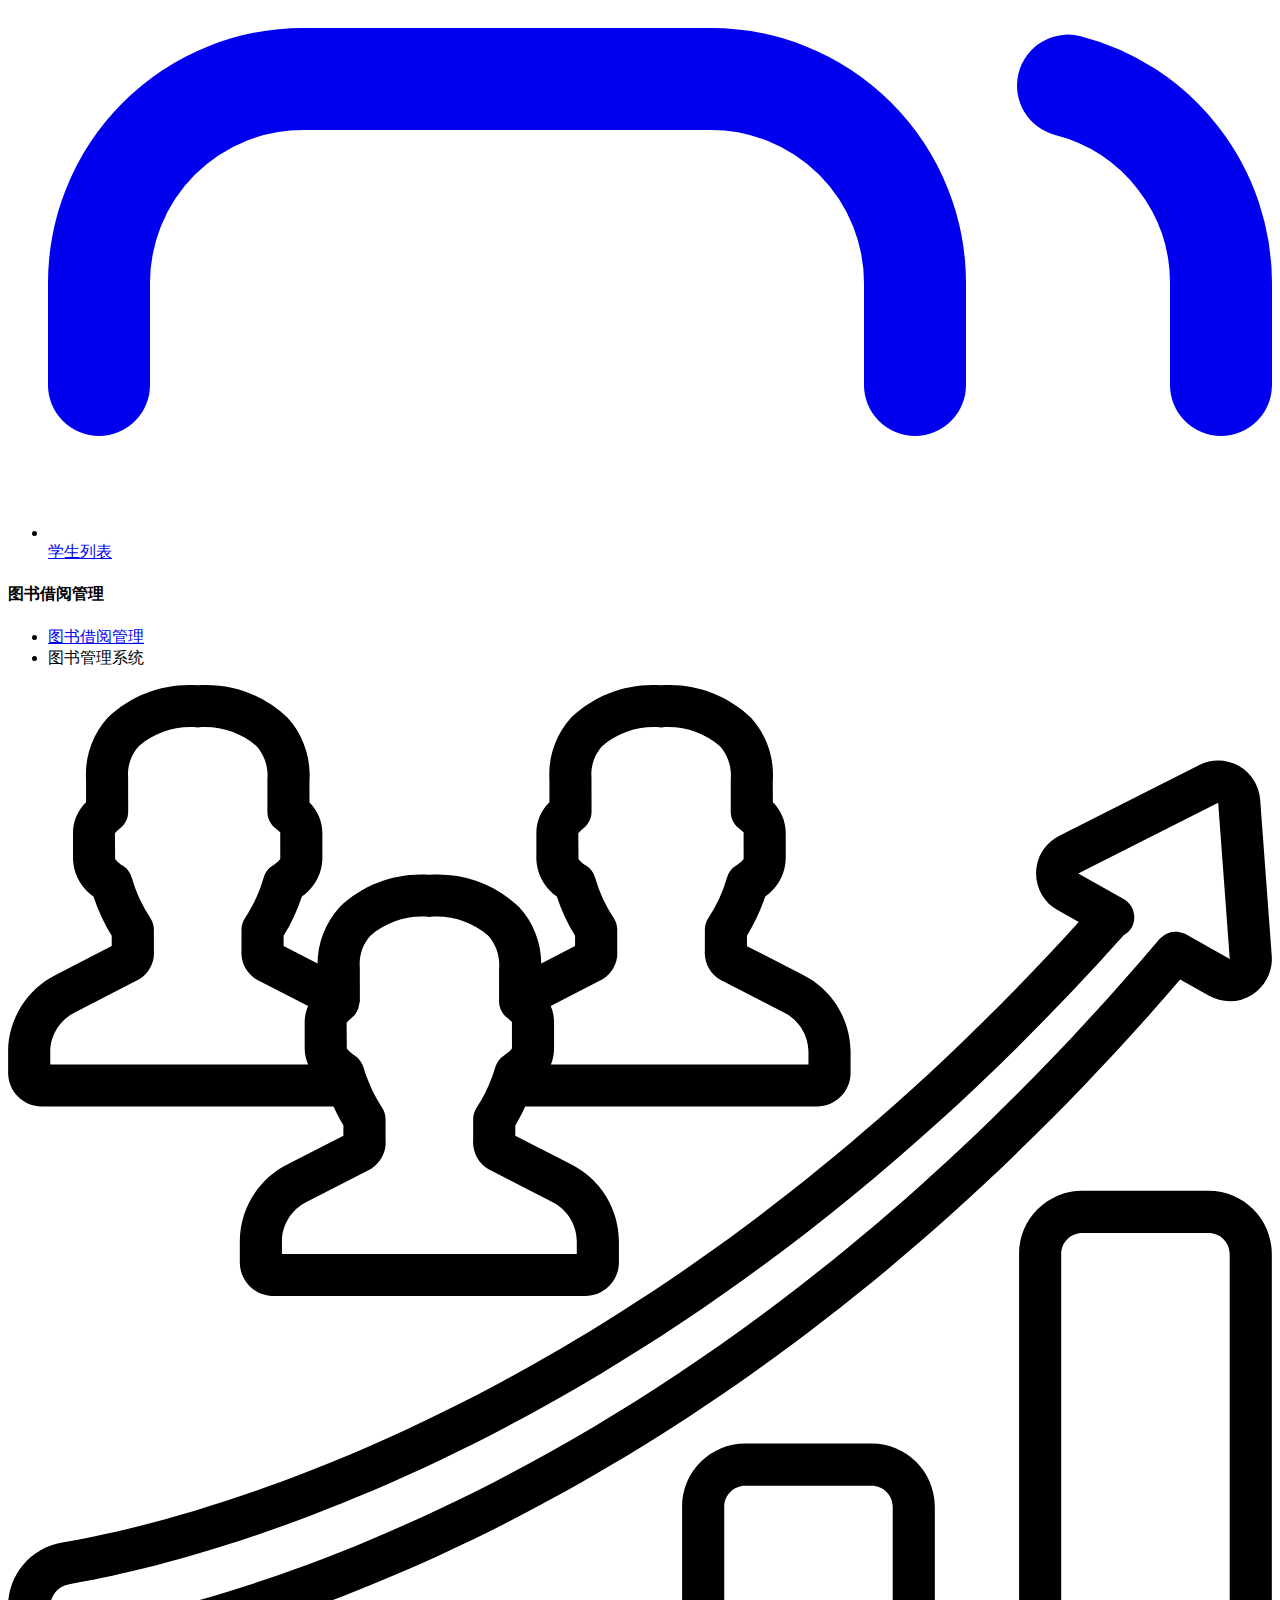
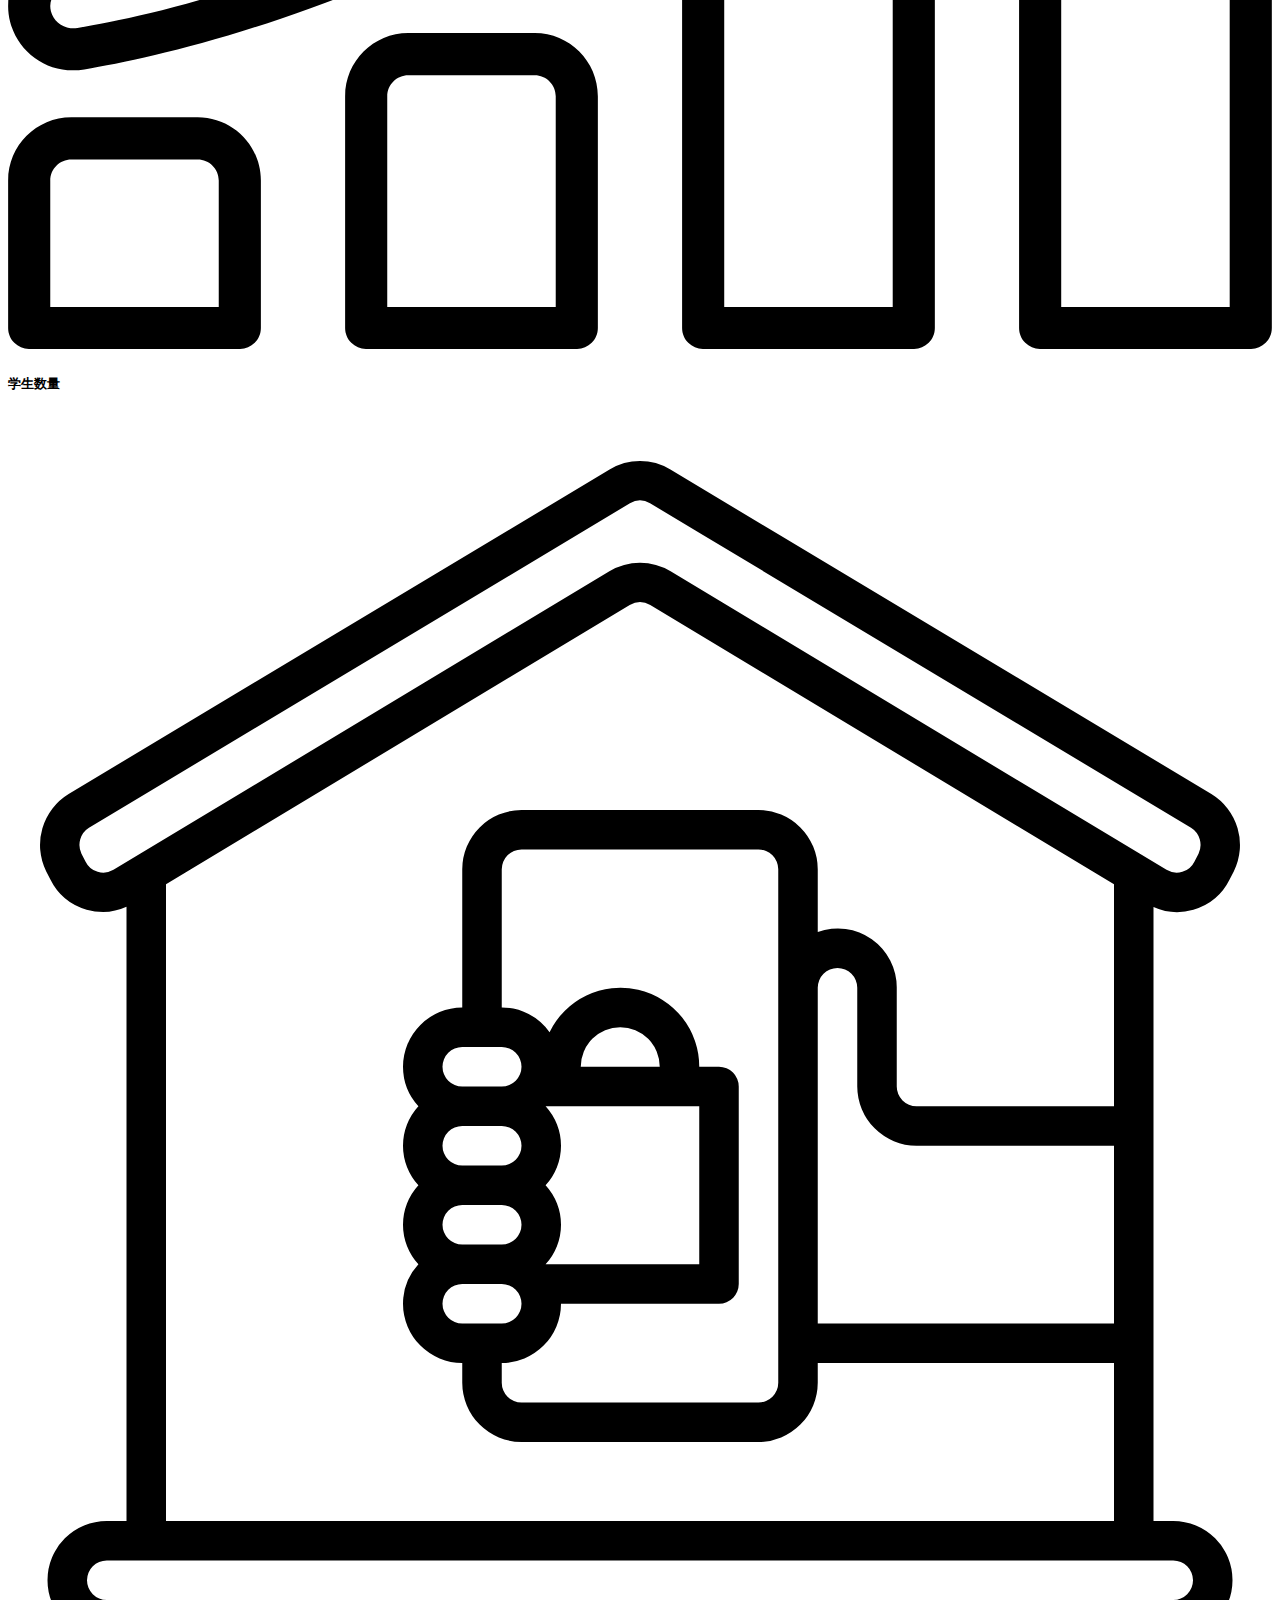
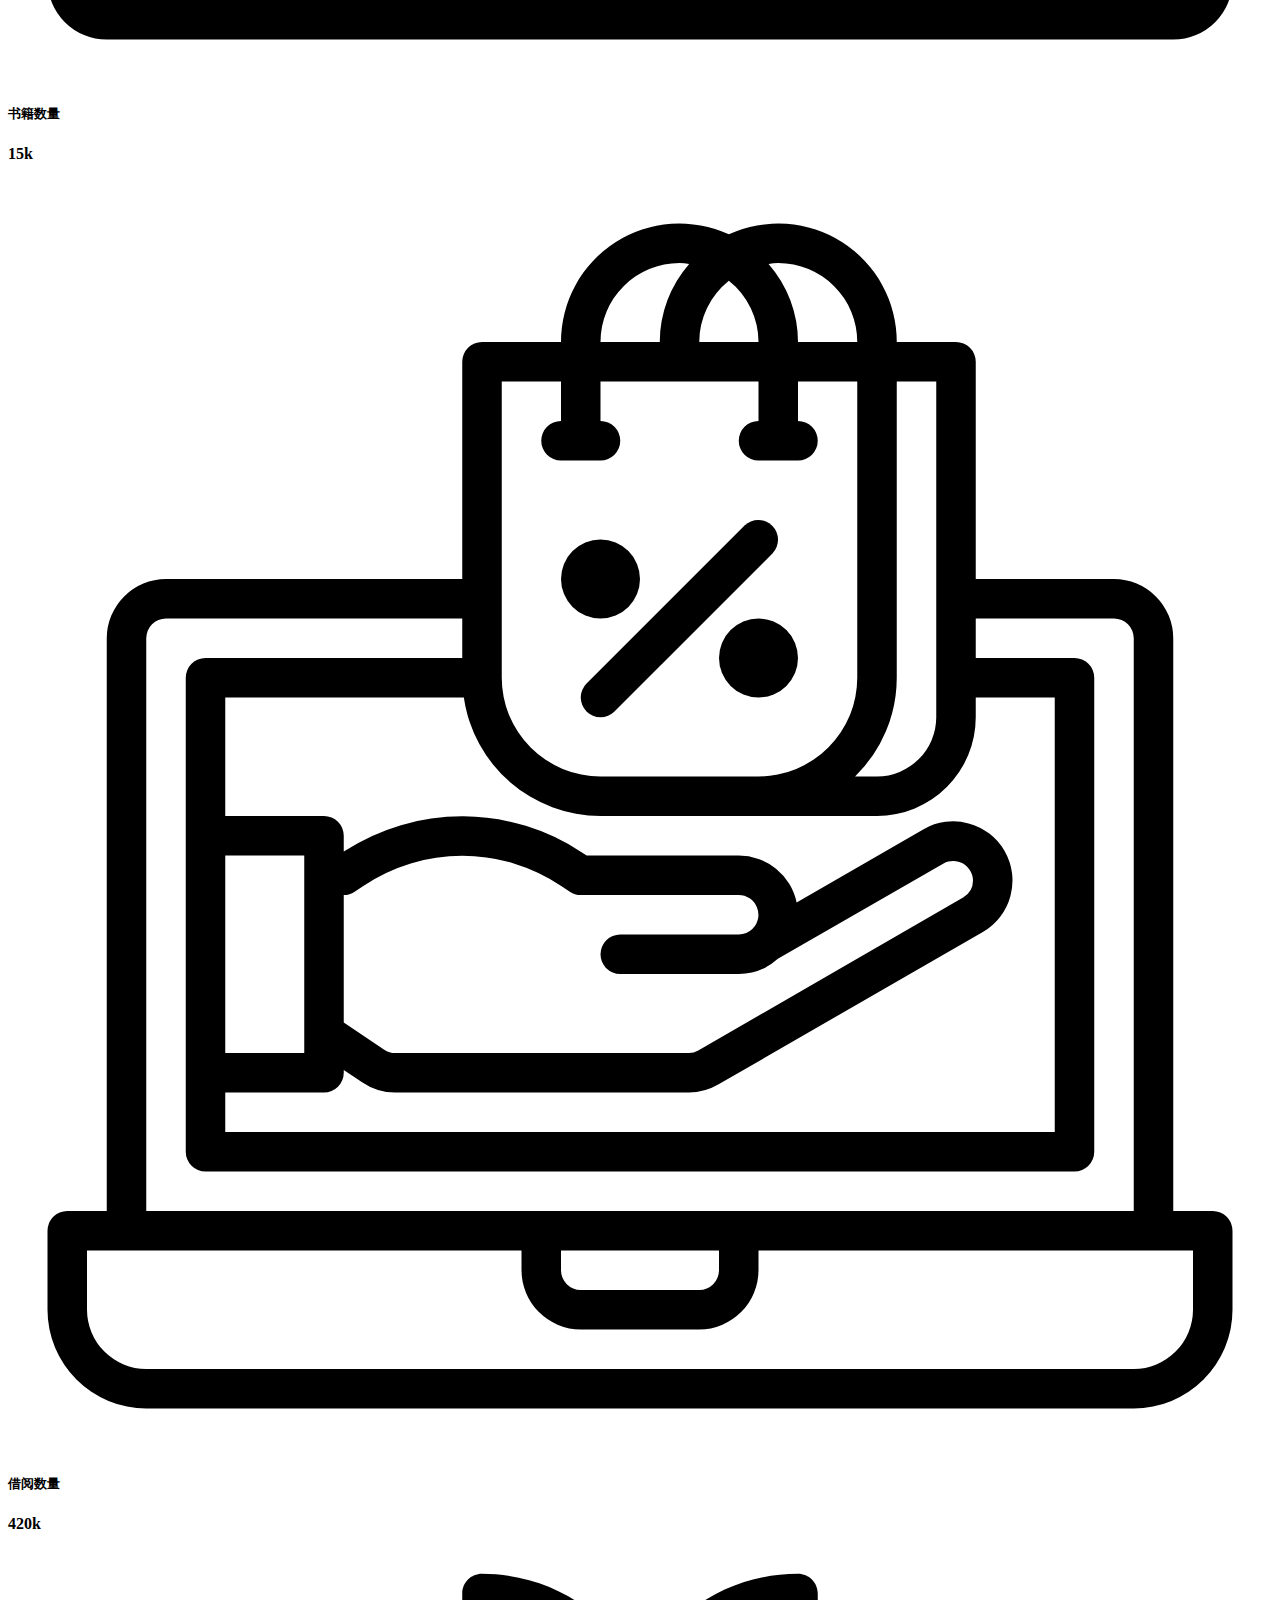
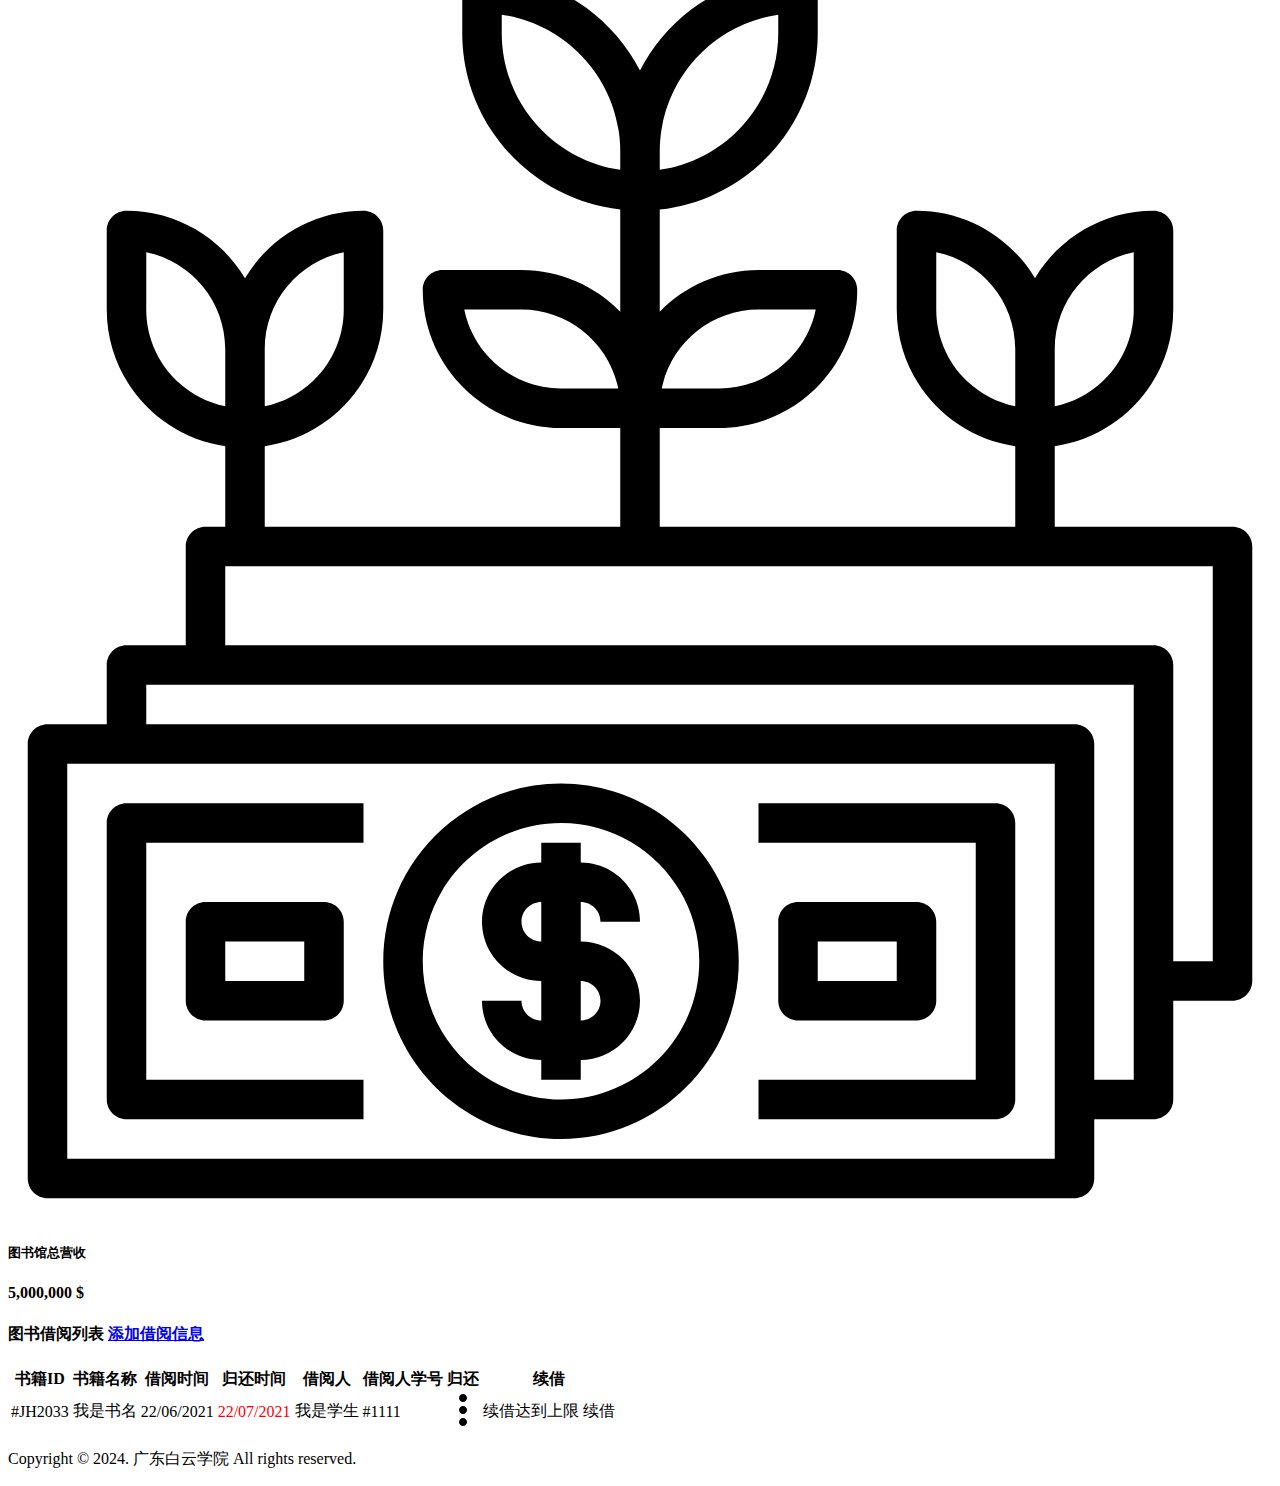
==== commit 0725c8c8: "Fix confilt" ====
--- a/src/main/resources/index.html
+++ b/src/main/resources/index.html
@@ -24,11 +24,11 @@
 </head>
 
 <body>
-	<div class="loader">
-	  <div class="spinner">
-		<img src="static/picture/loader.gif" alt="">
-	  </div>
-	</div>
+<!--	<div class="loader">-->
+<!--	  <div class="spinner">-->
+<!--		<img src="static/picture/loader.gif" alt="">-->
+<!--	  </div>-->
+<!--	</div>-->
     <!-- Main Body -->
     <div class="page-wrapper">
 
